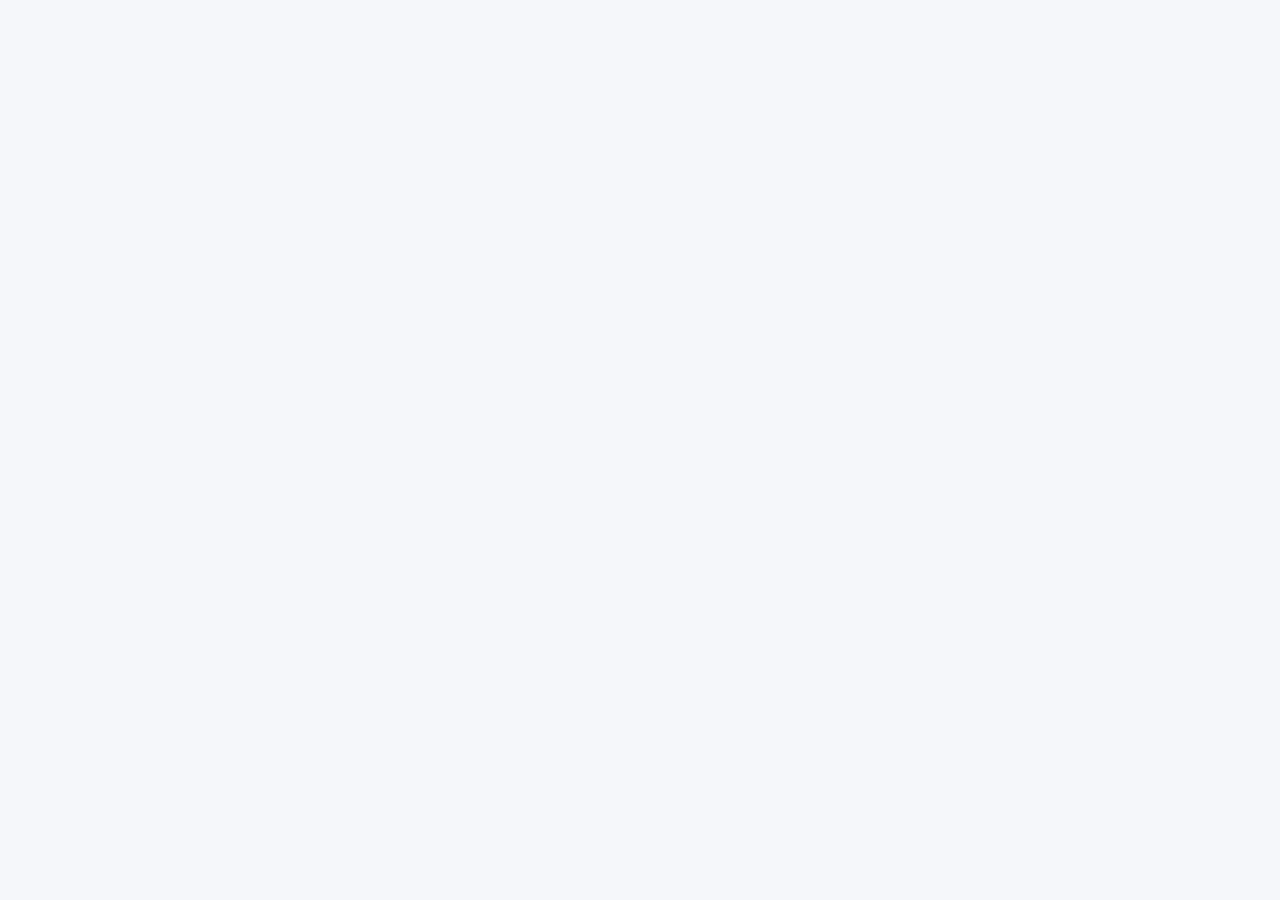
==== index.html @ 5e2fe126 "Update from https://github.com/rauluhl81/proj-rh/commit/5bfa079ebb29b21fd1e74c25d74c9fbd6f2e9422" ====
<!doctype html>
<html lang="en" data-beasties-container>
  <head>
    <meta charset="utf-8">
    <title>Fluxo de Talentos</title>
    <base href="/fluxo-talentos/">
    <meta name="viewport" content="width=device-width, initial-scale=1">
    <link rel="icon" type="image/svg+xml" href="/favicon.svg">
    <link rel="preconnect" href="https://fonts.googleapis.com">
    <link rel="preconnect" href="https://fonts.gstatic.com" crossorigin>
    <style>@font-face{font-family:'Roboto';font-style:normal;font-weight:300;font-stretch:100%;font-display:swap;src:url(https://fonts.gstatic.com/s/roboto/v51/KFO7CnqEu92Fr1ME7kSn66aGLdTylUAMa3GUBGEe.woff2) format('woff2');unicode-range:U+0460-052F, U+1C80-1C8A, U+20B4, U+2DE0-2DFF, U+A640-A69F, U+FE2E-FE2F;}@font-face{font-family:'Roboto';font-style:normal;font-weight:300;font-stretch:100%;font-display:swap;src:url(https://fonts.gstatic.com/s/roboto/v51/KFO7CnqEu92Fr1ME7kSn66aGLdTylUAMa3iUBGEe.woff2) format('woff2');unicode-range:U+0301, U+0400-045F, U+0490-0491, U+04B0-04B1, U+2116;}@font-face{font-family:'Roboto';font-style:normal;font-weight:300;font-stretch:100%;font-display:swap;src:url(https://fonts.gstatic.com/s/roboto/v51/KFO7CnqEu92Fr1ME7kSn66aGLdTylUAMa3CUBGEe.woff2) format('woff2');unicode-range:U+1F00-1FFF;}@font-face{font-family:'Roboto';font-style:normal;font-weight:300;font-stretch:100%;font-display:swap;src:url(https://fonts.gstatic.com/s/roboto/v51/KFO7CnqEu92Fr1ME7kSn66aGLdTylUAMa3-UBGEe.woff2) format('woff2');unicode-range:U+0370-0377, U+037A-037F, U+0384-038A, U+038C, U+038E-03A1, U+03A3-03FF;}@font-face{font-family:'Roboto';font-style:normal;font-weight:300;font-stretch:100%;font-display:swap;src:url(https://fonts.gstatic.com/s/roboto/v51/KFO7CnqEu92Fr1ME7kSn66aGLdTylUAMawCUBGEe.woff2) format('woff2');unicode-range:U+0302-0303, U+0305, U+0307-0308, U+0310, U+0312, U+0315, U+031A, U+0326-0327, U+032C, U+032F-0330, U+0332-0333, U+0338, U+033A, U+0346, U+034D, U+0391-03A1, U+03A3-03A9, U+03B1-03C9, U+03D1, U+03D5-03D6, U+03F0-03F1, U+03F4-03F5, U+2016-2017, U+2034-2038, U+203C, U+2040, U+2043, U+2047, U+2050, U+2057, U+205F, U+2070-2071, U+2074-208E, U+2090-209C, U+20D0-20DC, U+20E1, U+20E5-20EF, U+2100-2112, U+2114-2115, U+2117-2121, U+2123-214F, U+2190, U+2192, U+2194-21AE, U+21B0-21E5, U+21F1-21F2, U+21F4-2211, U+2213-2214, U+2216-22FF, U+2308-230B, U+2310, U+2319, U+231C-2321, U+2336-237A, U+237C, U+2395, U+239B-23B7, U+23D0, U+23DC-23E1, U+2474-2475, U+25AF, U+25B3, U+25B7, U+25BD, U+25C1, U+25CA, U+25CC, U+25FB, U+266D-266F, U+27C0-27FF, U+2900-2AFF, U+2B0E-2B11, U+2B30-2B4C, U+2BFE, U+3030, U+FF5B, U+FF5D, U+1D400-1D7FF, U+1EE00-1EEFF;}@font-face{font-family:'Roboto';font-style:normal;font-weight:300;font-stretch:100%;font-display:swap;src:url(https://fonts.gstatic.com/s/roboto/v51/KFO7CnqEu92Fr1ME7kSn66aGLdTylUAMaxKUBGEe.woff2) format('woff2');unicode-range:U+0001-000C, U+000E-001F, U+007F-009F, U+20DD-20E0, U+20E2-20E4, U+2150-218F, U+2190, U+2192, U+2194-2199, U+21AF, U+21E6-21F0, U+21F3, U+2218-2219, U+2299, U+22C4-22C6, U+2300-243F, U+2440-244A, U+2460-24FF, U+25A0-27BF, U+2800-28FF, U+2921-2922, U+2981, U+29BF, U+29EB, U+2B00-2BFF, U+4DC0-4DFF, U+FFF9-FFFB, U+10140-1018E, U+10190-1019C, U+101A0, U+101D0-101FD, U+102E0-102FB, U+10E60-10E7E, U+1D2C0-1D2D3, U+1D2E0-1D37F, U+1F000-1F0FF, U+1F100-1F1AD, U+1F1E6-1F1FF, U+1F30D-1F30F, U+1F315, U+1F31C, U+1F31E, U+1F320-1F32C, U+1F336, U+1F378, U+1F37D, U+1F382, U+1F393-1F39F, U+1F3A7-1F3A8, U+1F3AC-1F3AF, U+1F3C2, U+1F3C4-1F3C6, U+1F3CA-1F3CE, U+1F3D4-1F3E0, U+1F3ED, U+1F3F1-1F3F3, U+1F3F5-1F3F7, U+1F408, U+1F415, U+1F41F, U+1F426, U+1F43F, U+1F441-1F442, U+1F444, U+1F446-1F449, U+1F44C-1F44E, U+1F453, U+1F46A, U+1F47D, U+1F4A3, U+1F4B0, U+1F4B3, U+1F4B9, U+1F4BB, U+1F4BF, U+1F4C8-1F4CB, U+1F4D6, U+1F4DA, U+1F4DF, U+1F4E3-1F4E6, U+1F4EA-1F4ED, U+1F4F7, U+1F4F9-1F4FB, U+1F4FD-1F4FE, U+1F503, U+1F507-1F50B, U+1F50D, U+1F512-1F513, U+1F53E-1F54A, U+1F54F-1F5FA, U+1F610, U+1F650-1F67F, U+1F687, U+1F68D, U+1F691, U+1F694, U+1F698, U+1F6AD, U+1F6B2, U+1F6B9-1F6BA, U+1F6BC, U+1F6C6-1F6CF, U+1F6D3-1F6D7, U+1F6E0-1F6EA, U+1F6F0-1F6F3, U+1F6F7-1F6FC, U+1F700-1F7FF, U+1F800-1F80B, U+1F810-1F847, U+1F850-1F859, U+1F860-1F887, U+1F890-1F8AD, U+1F8B0-1F8BB, U+1F8C0-1F8C1, U+1F900-1F90B, U+1F93B, U+1F946, U+1F984, U+1F996, U+1F9E9, U+1FA00-1FA6F, U+1FA70-1FA7C, U+1FA80-1FA89, U+1FA8F-1FAC6, U+1FACE-1FADC, U+1FADF-1FAE9, U+1FAF0-1FAF8, U+1FB00-1FBFF;}@font-face{font-family:'Roboto';font-style:normal;font-weight:300;font-stretch:100%;font-display:swap;src:url(https://fonts.gstatic.com/s/roboto/v51/KFO7CnqEu92Fr1ME7kSn66aGLdTylUAMa3OUBGEe.woff2) format('woff2');unicode-range:U+0102-0103, U+0110-0111, U+0128-0129, U+0168-0169, U+01A0-01A1, U+01AF-01B0, U+0300-0301, U+0303-0304, U+0308-0309, U+0323, U+0329, U+1EA0-1EF9, U+20AB;}@font-face{font-family:'Roboto';font-style:normal;font-weight:300;font-stretch:100%;font-display:swap;src:url(https://fonts.gstatic.com/s/roboto/v51/KFO7CnqEu92Fr1ME7kSn66aGLdTylUAMa3KUBGEe.woff2) format('woff2');unicode-range:U+0100-02BA, U+02BD-02C5, U+02C7-02CC, U+02CE-02D7, U+02DD-02FF, U+0304, U+0308, U+0329, U+1D00-1DBF, U+1E00-1E9F, U+1EF2-1EFF, U+2020, U+20A0-20AB, U+20AD-20C0, U+2113, U+2C60-2C7F, U+A720-A7FF;}@font-face{font-family:'Roboto';font-style:normal;font-weight:300;font-stretch:100%;font-display:swap;src:url(https://fonts.gstatic.com/s/roboto/v51/KFO7CnqEu92Fr1ME7kSn66aGLdTylUAMa3yUBA.woff2) format('woff2');unicode-range:U+0000-00FF, U+0131, U+0152-0153, U+02BB-02BC, U+02C6, U+02DA, U+02DC, U+0304, U+0308, U+0329, U+2000-206F, U+20AC, U+2122, U+2191, U+2193, U+2212, U+2215, U+FEFF, U+FFFD;}@font-face{font-family:'Roboto';font-style:normal;font-weight:400;font-stretch:100%;font-display:swap;src:url(https://fonts.gstatic.com/s/roboto/v51/KFO7CnqEu92Fr1ME7kSn66aGLdTylUAMa3GUBGEe.woff2) format('woff2');unicode-range:U+0460-052F, U+1C80-1C8A, U+20B4, U+2DE0-2DFF, U+A640-A69F, U+FE2E-FE2F;}@font-face{font-family:'Roboto';font-style:normal;font-weight:400;font-stretch:100%;font-display:swap;src:url(https://fonts.gstatic.com/s/roboto/v51/KFO7CnqEu92Fr1ME7kSn66aGLdTylUAMa3iUBGEe.woff2) format('woff2');unicode-range:U+0301, U+0400-045F, U+0490-0491, U+04B0-04B1, U+2116;}@font-face{font-family:'Roboto';font-style:normal;font-weight:400;font-stretch:100%;font-display:swap;src:url(https://fonts.gstatic.com/s/roboto/v51/KFO7CnqEu92Fr1ME7kSn66aGLdTylUAMa3CUBGEe.woff2) format('woff2');unicode-range:U+1F00-1FFF;}@font-face{font-family:'Roboto';font-style:normal;font-weight:400;font-stretch:100%;font-display:swap;src:url(https://fonts.gstatic.com/s/roboto/v51/KFO7CnqEu92Fr1ME7kSn66aGLdTylUAMa3-UBGEe.woff2) format('woff2');unicode-range:U+0370-0377, U+037A-037F, U+0384-038A, U+038C, U+038E-03A1, U+03A3-03FF;}@font-face{font-family:'Roboto';font-style:normal;font-weight:400;font-stretch:100%;font-display:swap;src:url(https://fonts.gstatic.com/s/roboto/v51/KFO7CnqEu92Fr1ME7kSn66aGLdTylUAMawCUBGEe.woff2) format('woff2');unicode-range:U+0302-0303, U+0305, U+0307-0308, U+0310, U+0312, U+0315, U+031A, U+0326-0327, U+032C, U+032F-0330, U+0332-0333, U+0338, U+033A, U+0346, U+034D, U+0391-03A1, U+03A3-03A9, U+03B1-03C9, U+03D1, U+03D5-03D6, U+03F0-03F1, U+03F4-03F5, U+2016-2017, U+2034-2038, U+203C, U+2040, U+2043, U+2047, U+2050, U+2057, U+205F, U+2070-2071, U+2074-208E, U+2090-209C, U+20D0-20DC, U+20E1, U+20E5-20EF, U+2100-2112, U+2114-2115, U+2117-2121, U+2123-214F, U+2190, U+2192, U+2194-21AE, U+21B0-21E5, U+21F1-21F2, U+21F4-2211, U+2213-2214, U+2216-22FF, U+2308-230B, U+2310, U+2319, U+231C-2321, U+2336-237A, U+237C, U+2395, U+239B-23B7, U+23D0, U+23DC-23E1, U+2474-2475, U+25AF, U+25B3, U+25B7, U+25BD, U+25C1, U+25CA, U+25CC, U+25FB, U+266D-266F, U+27C0-27FF, U+2900-2AFF, U+2B0E-2B11, U+2B30-2B4C, U+2BFE, U+3030, U+FF5B, U+FF5D, U+1D400-1D7FF, U+1EE00-1EEFF;}@font-face{font-family:'Roboto';font-style:normal;font-weight:400;font-stretch:100%;font-display:swap;src:url(https://fonts.gstatic.com/s/roboto/v51/KFO7CnqEu92Fr1ME7kSn66aGLdTylUAMaxKUBGEe.woff2) format('woff2');unicode-range:U+0001-000C, U+000E-001F, U+007F-009F, U+20DD-20E0, U+20E2-20E4, U+2150-218F, U+2190, U+2192, U+2194-2199, U+21AF, U+21E6-21F0, U+21F3, U+2218-2219, U+2299, U+22C4-22C6, U+2300-243F, U+2440-244A, U+2460-24FF, U+25A0-27BF, U+2800-28FF, U+2921-2922, U+2981, U+29BF, U+29EB, U+2B00-2BFF, U+4DC0-4DFF, U+FFF9-FFFB, U+10140-1018E, U+10190-1019C, U+101A0, U+101D0-101FD, U+102E0-102FB, U+10E60-10E7E, U+1D2C0-1D2D3, U+1D2E0-1D37F, U+1F000-1F0FF, U+1F100-1F1AD, U+1F1E6-1F1FF, U+1F30D-1F30F, U+1F315, U+1F31C, U+1F31E, U+1F320-1F32C, U+1F336, U+1F378, U+1F37D, U+1F382, U+1F393-1F39F, U+1F3A7-1F3A8, U+1F3AC-1F3AF, U+1F3C2, U+1F3C4-1F3C6, U+1F3CA-1F3CE, U+1F3D4-1F3E0, U+1F3ED, U+1F3F1-1F3F3, U+1F3F5-1F3F7, U+1F408, U+1F415, U+1F41F, U+1F426, U+1F43F, U+1F441-1F442, U+1F444, U+1F446-1F449, U+1F44C-1F44E, U+1F453, U+1F46A, U+1F47D, U+1F4A3, U+1F4B0, U+1F4B3, U+1F4B9, U+1F4BB, U+1F4BF, U+1F4C8-1F4CB, U+1F4D6, U+1F4DA, U+1F4DF, U+1F4E3-1F4E6, U+1F4EA-1F4ED, U+1F4F7, U+1F4F9-1F4FB, U+1F4FD-1F4FE, U+1F503, U+1F507-1F50B, U+1F50D, U+1F512-1F513, U+1F53E-1F54A, U+1F54F-1F5FA, U+1F610, U+1F650-1F67F, U+1F687, U+1F68D, U+1F691, U+1F694, U+1F698, U+1F6AD, U+1F6B2, U+1F6B9-1F6BA, U+1F6BC, U+1F6C6-1F6CF, U+1F6D3-1F6D7, U+1F6E0-1F6EA, U+1F6F0-1F6F3, U+1F6F7-1F6FC, U+1F700-1F7FF, U+1F800-1F80B, U+1F810-1F847, U+1F850-1F859, U+1F860-1F887, U+1F890-1F8AD, U+1F8B0-1F8BB, U+1F8C0-1F8C1, U+1F900-1F90B, U+1F93B, U+1F946, U+1F984, U+1F996, U+1F9E9, U+1FA00-1FA6F, U+1FA70-1FA7C, U+1FA80-1FA89, U+1FA8F-1FAC6, U+1FACE-1FADC, U+1FADF-1FAE9, U+1FAF0-1FAF8, U+1FB00-1FBFF;}@font-face{font-family:'Roboto';font-style:normal;font-weight:400;font-stretch:100%;font-display:swap;src:url(https://fonts.gstatic.com/s/roboto/v51/KFO7CnqEu92Fr1ME7kSn66aGLdTylUAMa3OUBGEe.woff2) format('woff2');unicode-range:U+0102-0103, U+0110-0111, U+0128-0129, U+0168-0169, U+01A0-01A1, U+01AF-01B0, U+0300-0301, U+0303-0304, U+0308-0309, U+0323, U+0329, U+1EA0-1EF9, U+20AB;}@font-face{font-family:'Roboto';font-style:normal;font-weight:400;font-stretch:100%;font-display:swap;src:url(https://fonts.gstatic.com/s/roboto/v51/KFO7CnqEu92Fr1ME7kSn66aGLdTylUAMa3KUBGEe.woff2) format('woff2');unicode-range:U+0100-02BA, U+02BD-02C5, U+02C7-02CC, U+02CE-02D7, U+02DD-02FF, U+0304, U+0308, U+0329, U+1D00-1DBF, U+1E00-1E9F, U+1EF2-1EFF, U+2020, U+20A0-20AB, U+20AD-20C0, U+2113, U+2C60-2C7F, U+A720-A7FF;}@font-face{font-family:'Roboto';font-style:normal;font-weight:400;font-stretch:100%;font-display:swap;src:url(https://fonts.gstatic.com/s/roboto/v51/KFO7CnqEu92Fr1ME7kSn66aGLdTylUAMa3yUBA.woff2) format('woff2');unicode-range:U+0000-00FF, U+0131, U+0152-0153, U+02BB-02BC, U+02C6, U+02DA, U+02DC, U+0304, U+0308, U+0329, U+2000-206F, U+20AC, U+2122, U+2191, U+2193, U+2212, U+2215, U+FEFF, U+FFFD;}@font-face{font-family:'Roboto';font-style:normal;font-weight:500;font-stretch:100%;font-display:swap;src:url(https://fonts.gstatic.com/s/roboto/v51/KFO7CnqEu92Fr1ME7kSn66aGLdTylUAMa3GUBGEe.woff2) format('woff2');unicode-range:U+0460-052F, U+1C80-1C8A, U+20B4, U+2DE0-2DFF, U+A640-A69F, U+FE2E-FE2F;}@font-face{font-family:'Roboto';font-style:normal;font-weight:500;font-stretch:100%;font-display:swap;src:url(https://fonts.gstatic.com/s/roboto/v51/KFO7CnqEu92Fr1ME7kSn66aGLdTylUAMa3iUBGEe.woff2) format('woff2');unicode-range:U+0301, U+0400-045F, U+0490-0491, U+04B0-04B1, U+2116;}@font-face{font-family:'Roboto';font-style:normal;font-weight:500;font-stretch:100%;font-display:swap;src:url(https://fonts.gstatic.com/s/roboto/v51/KFO7CnqEu92Fr1ME7kSn66aGLdTylUAMa3CUBGEe.woff2) format('woff2');unicode-range:U+1F00-1FFF;}@font-face{font-family:'Roboto';font-style:normal;font-weight:500;font-stretch:100%;font-display:swap;src:url(https://fonts.gstatic.com/s/roboto/v51/KFO7CnqEu92Fr1ME7kSn66aGLdTylUAMa3-UBGEe.woff2) format('woff2');unicode-range:U+0370-0377, U+037A-037F, U+0384-038A, U+038C, U+038E-03A1, U+03A3-03FF;}@font-face{font-family:'Roboto';font-style:normal;font-weight:500;font-stretch:100%;font-display:swap;src:url(https://fonts.gstatic.com/s/roboto/v51/KFO7CnqEu92Fr1ME7kSn66aGLdTylUAMawCUBGEe.woff2) format('woff2');unicode-range:U+0302-0303, U+0305, U+0307-0308, U+0310, U+0312, U+0315, U+031A, U+0326-0327, U+032C, U+032F-0330, U+0332-0333, U+0338, U+033A, U+0346, U+034D, U+0391-03A1, U+03A3-03A9, U+03B1-03C9, U+03D1, U+03D5-03D6, U+03F0-03F1, U+03F4-03F5, U+2016-2017, U+2034-2038, U+203C, U+2040, U+2043, U+2047, U+2050, U+2057, U+205F, U+2070-2071, U+2074-208E, U+2090-209C, U+20D0-20DC, U+20E1, U+20E5-20EF, U+2100-2112, U+2114-2115, U+2117-2121, U+2123-214F, U+2190, U+2192, U+2194-21AE, U+21B0-21E5, U+21F1-21F2, U+21F4-2211, U+2213-2214, U+2216-22FF, U+2308-230B, U+2310, U+2319, U+231C-2321, U+2336-237A, U+237C, U+2395, U+239B-23B7, U+23D0, U+23DC-23E1, U+2474-2475, U+25AF, U+25B3, U+25B7, U+25BD, U+25C1, U+25CA, U+25CC, U+25FB, U+266D-266F, U+27C0-27FF, U+2900-2AFF, U+2B0E-2B11, U+2B30-2B4C, U+2BFE, U+3030, U+FF5B, U+FF5D, U+1D400-1D7FF, U+1EE00-1EEFF;}@font-face{font-family:'Roboto';font-style:normal;font-weight:500;font-stretch:100%;font-display:swap;src:url(https://fonts.gstatic.com/s/roboto/v51/KFO7CnqEu92Fr1ME7kSn66aGLdTylUAMaxKUBGEe.woff2) format('woff2');unicode-range:U+0001-000C, U+000E-001F, U+007F-009F, U+20DD-20E0, U+20E2-20E4, U+2150-218F, U+2190, U+2192, U+2194-2199, U+21AF, U+21E6-21F0, U+21F3, U+2218-2219, U+2299, U+22C4-22C6, U+2300-243F, U+2440-244A, U+2460-24FF, U+25A0-27BF, U+2800-28FF, U+2921-2922, U+2981, U+29BF, U+29EB, U+2B00-2BFF, U+4DC0-4DFF, U+FFF9-FFFB, U+10140-1018E, U+10190-1019C, U+101A0, U+101D0-101FD, U+102E0-102FB, U+10E60-10E7E, U+1D2C0-1D2D3, U+1D2E0-1D37F, U+1F000-1F0FF, U+1F100-1F1AD, U+1F1E6-1F1FF, U+1F30D-1F30F, U+1F315, U+1F31C, U+1F31E, U+1F320-1F32C, U+1F336, U+1F378, U+1F37D, U+1F382, U+1F393-1F39F, U+1F3A7-1F3A8, U+1F3AC-1F3AF, U+1F3C2, U+1F3C4-1F3C6, U+1F3CA-1F3CE, U+1F3D4-1F3E0, U+1F3ED, U+1F3F1-1F3F3, U+1F3F5-1F3F7, U+1F408, U+1F415, U+1F41F, U+1F426, U+1F43F, U+1F441-1F442, U+1F444, U+1F446-1F449, U+1F44C-1F44E, U+1F453, U+1F46A, U+1F47D, U+1F4A3, U+1F4B0, U+1F4B3, U+1F4B9, U+1F4BB, U+1F4BF, U+1F4C8-1F4CB, U+1F4D6, U+1F4DA, U+1F4DF, U+1F4E3-1F4E6, U+1F4EA-1F4ED, U+1F4F7, U+1F4F9-1F4FB, U+1F4FD-1F4FE, U+1F503, U+1F507-1F50B, U+1F50D, U+1F512-1F513, U+1F53E-1F54A, U+1F54F-1F5FA, U+1F610, U+1F650-1F67F, U+1F687, U+1F68D, U+1F691, U+1F694, U+1F698, U+1F6AD, U+1F6B2, U+1F6B9-1F6BA, U+1F6BC, U+1F6C6-1F6CF, U+1F6D3-1F6D7, U+1F6E0-1F6EA, U+1F6F0-1F6F3, U+1F6F7-1F6FC, U+1F700-1F7FF, U+1F800-1F80B, U+1F810-1F847, U+1F850-1F859, U+1F860-1F887, U+1F890-1F8AD, U+1F8B0-1F8BB, U+1F8C0-1F8C1, U+1F900-1F90B, U+1F93B, U+1F946, U+1F984, U+1F996, U+1F9E9, U+1FA00-1FA6F, U+1FA70-1FA7C, U+1FA80-1FA89, U+1FA8F-1FAC6, U+1FACE-1FADC, U+1FADF-1FAE9, U+1FAF0-1FAF8, U+1FB00-1FBFF;}@font-face{font-family:'Roboto';font-style:normal;font-weight:500;font-stretch:100%;font-display:swap;src:url(https://fonts.gstatic.com/s/roboto/v51/KFO7CnqEu92Fr1ME7kSn66aGLdTylUAMa3OUBGEe.woff2) format('woff2');unicode-range:U+0102-0103, U+0110-0111, U+0128-0129, U+0168-0169, U+01A0-01A1, U+01AF-01B0, U+0300-0301, U+0303-0304, U+0308-0309, U+0323, U+0329, U+1EA0-1EF9, U+20AB;}@font-face{font-family:'Roboto';font-style:normal;font-weight:500;font-stretch:100%;font-display:swap;src:url(https://fonts.gstatic.com/s/roboto/v51/KFO7CnqEu92Fr1ME7kSn66aGLdTylUAMa3KUBGEe.woff2) format('woff2');unicode-range:U+0100-02BA, U+02BD-02C5, U+02C7-02CC, U+02CE-02D7, U+02DD-02FF, U+0304, U+0308, U+0329, U+1D00-1DBF, U+1E00-1E9F, U+1EF2-1EFF, U+2020, U+20A0-20AB, U+20AD-20C0, U+2113, U+2C60-2C7F, U+A720-A7FF;}@font-face{font-family:'Roboto';font-style:normal;font-weight:500;font-stretch:100%;font-display:swap;src:url(https://fonts.gstatic.com/s/roboto/v51/KFO7CnqEu92Fr1ME7kSn66aGLdTylUAMa3yUBA.woff2) format('woff2');unicode-range:U+0000-00FF, U+0131, U+0152-0153, U+02BB-02BC, U+02C6, U+02DA, U+02DC, U+0304, U+0308, U+0329, U+2000-206F, U+20AC, U+2122, U+2191, U+2193, U+2212, U+2215, U+FEFF, U+FFFD;}</style>
    <style>@font-face{font-family:'Material Icons';font-style:normal;font-weight:400;src:url(https://fonts.gstatic.com/s/materialicons/v145/flUhRq6tzZclQEJ-Vdg-IuiaDsNc.woff2) format('woff2');}.material-icons{font-family:'Material Icons';font-weight:normal;font-style:normal;font-size:24px;line-height:1;letter-spacing:normal;text-transform:none;display:inline-block;white-space:nowrap;word-wrap:normal;direction:ltr;-webkit-font-feature-settings:'liga';-webkit-font-smoothing:antialiased;}</style>
  <style>:root{--mat-app-background-color:#fcf8fd;--mat-app-text-color:#1b1b1f;--mat-app-elevation-shadow-level-0:0px 0px 0px 0px rgba(0, 0, 0, .2), 0px 0px 0px 0px rgba(0, 0, 0, .14), 0px 0px 0px 0px rgba(0, 0, 0, .12);--mat-app-elevation-shadow-level-1:0px 2px 1px -1px rgba(0, 0, 0, .2), 0px 1px 1px 0px rgba(0, 0, 0, .14), 0px 1px 3px 0px rgba(0, 0, 0, .12);--mat-app-elevation-shadow-level-2:0px 3px 1px -2px rgba(0, 0, 0, .2), 0px 2px 2px 0px rgba(0, 0, 0, .14), 0px 1px 5px 0px rgba(0, 0, 0, .12);--mat-app-elevation-shadow-level-3:0px 3px 3px -2px rgba(0, 0, 0, .2), 0px 3px 4px 0px rgba(0, 0, 0, .14), 0px 1px 8px 0px rgba(0, 0, 0, .12);--mat-app-elevation-shadow-level-4:0px 2px 4px -1px rgba(0, 0, 0, .2), 0px 4px 5px 0px rgba(0, 0, 0, .14), 0px 1px 10px 0px rgba(0, 0, 0, .12);--mat-app-elevation-shadow-level-5:0px 3px 5px -1px rgba(0, 0, 0, .2), 0px 5px 8px 0px rgba(0, 0, 0, .14), 0px 1px 14px 0px rgba(0, 0, 0, .12);--mat-app-elevation-shadow-level-6:0px 3px 5px -1px rgba(0, 0, 0, .2), 0px 6px 10px 0px rgba(0, 0, 0, .14), 0px 1px 18px 0px rgba(0, 0, 0, .12);--mat-app-elevation-shadow-level-7:0px 4px 5px -2px rgba(0, 0, 0, .2), 0px 7px 10px 1px rgba(0, 0, 0, .14), 0px 2px 16px 1px rgba(0, 0, 0, .12);--mat-app-elevation-shadow-level-8:0px 5px 5px -3px rgba(0, 0, 0, .2), 0px 8px 10px 1px rgba(0, 0, 0, .14), 0px 3px 14px 2px rgba(0, 0, 0, .12);--mat-app-elevation-shadow-level-9:0px 5px 6px -3px rgba(0, 0, 0, .2), 0px 9px 12px 1px rgba(0, 0, 0, .14), 0px 3px 16px 2px rgba(0, 0, 0, .12);--mat-app-elevation-shadow-level-10:0px 6px 6px -3px rgba(0, 0, 0, .2), 0px 10px 14px 1px rgba(0, 0, 0, .14), 0px 4px 18px 3px rgba(0, 0, 0, .12);--mat-app-elevation-shadow-level-11:0px 6px 7px -4px rgba(0, 0, 0, .2), 0px 11px 15px 1px rgba(0, 0, 0, .14), 0px 4px 20px 3px rgba(0, 0, 0, .12);--mat-app-elevation-shadow-level-12:0px 7px 8px -4px rgba(0, 0, 0, .2), 0px 12px 17px 2px rgba(0, 0, 0, .14), 0px 5px 22px 4px rgba(0, 0, 0, .12);--mat-app-elevation-shadow-level-13:0px 7px 8px -4px rgba(0, 0, 0, .2), 0px 13px 19px 2px rgba(0, 0, 0, .14), 0px 5px 24px 4px rgba(0, 0, 0, .12);--mat-app-elevation-shadow-level-14:0px 7px 9px -4px rgba(0, 0, 0, .2), 0px 14px 21px 2px rgba(0, 0, 0, .14), 0px 5px 26px 4px rgba(0, 0, 0, .12);--mat-app-elevation-shadow-level-15:0px 8px 9px -5px rgba(0, 0, 0, .2), 0px 15px 22px 2px rgba(0, 0, 0, .14), 0px 6px 28px 5px rgba(0, 0, 0, .12);--mat-app-elevation-shadow-level-16:0px 8px 10px -5px rgba(0, 0, 0, .2), 0px 16px 24px 2px rgba(0, 0, 0, .14), 0px 6px 30px 5px rgba(0, 0, 0, .12);--mat-app-elevation-shadow-level-17:0px 8px 11px -5px rgba(0, 0, 0, .2), 0px 17px 26px 2px rgba(0, 0, 0, .14), 0px 6px 32px 5px rgba(0, 0, 0, .12);--mat-app-elevation-shadow-level-18:0px 9px 11px -5px rgba(0, 0, 0, .2), 0px 18px 28px 2px rgba(0, 0, 0, .14), 0px 7px 34px 6px rgba(0, 0, 0, .12);--mat-app-elevation-shadow-level-19:0px 9px 12px -6px rgba(0, 0, 0, .2), 0px 19px 29px 2px rgba(0, 0, 0, .14), 0px 7px 36px 6px rgba(0, 0, 0, .12);--mat-app-elevation-shadow-level-20:0px 10px 13px -6px rgba(0, 0, 0, .2), 0px 20px 31px 3px rgba(0, 0, 0, .14), 0px 8px 38px 7px rgba(0, 0, 0, .12);--mat-app-elevation-shadow-level-21:0px 10px 13px -6px rgba(0, 0, 0, .2), 0px 21px 33px 3px rgba(0, 0, 0, .14), 0px 8px 40px 7px rgba(0, 0, 0, .12);--mat-app-elevation-shadow-level-22:0px 10px 14px -6px rgba(0, 0, 0, .2), 0px 22px 35px 3px rgba(0, 0, 0, .14), 0px 8px 42px 7px rgba(0, 0, 0, .12);--mat-app-elevation-shadow-level-23:0px 11px 14px -7px rgba(0, 0, 0, .2), 0px 23px 36px 3px rgba(0, 0, 0, .14), 0px 9px 44px 8px rgba(0, 0, 0, .12);--mat-app-elevation-shadow-level-24:0px 11px 15px -7px rgba(0, 0, 0, .2), 0px 24px 38px 3px rgba(0, 0, 0, .14), 0px 9px 46px 8px rgba(0, 0, 0, .12);--mat-ripple-color:color-mix(in srgb, #1b1b1f 10%, transparent);--mat-option-focus-state-layer-color:color-mix(in srgb, #1b1b1f 12%, transparent);--mat-option-hover-state-layer-color:color-mix(in srgb, #1b1b1f 8%, transparent);--mat-option-label-text-color:#1b1b1f;--mat-option-selected-state-label-text-color:#444559;--mat-option-selected-state-layer-color:#e1e0f9;--mat-optgroup-label-text-color:#46464f;--mat-pseudo-checkbox-full-disabled-selected-checkmark-color:#fcf8fd;--mat-pseudo-checkbox-full-disabled-selected-icon-color:color-mix(in srgb, #1b1b1f 38%, transparent);--mat-pseudo-checkbox-full-disabled-unselected-icon-color:color-mix(in srgb, #1b1b1f 38%, transparent);--mat-pseudo-checkbox-full-selected-checkmark-color:#ffffff;--mat-pseudo-checkbox-full-selected-icon-color:#343dff;--mat-pseudo-checkbox-full-unselected-icon-color:#46464f;--mat-pseudo-checkbox-minimal-disabled-selected-checkmark-color:color-mix(in srgb, #1b1b1f 38%, transparent);--mat-pseudo-checkbox-minimal-selected-checkmark-color:#343dff;--mat-option-label-text-size:1rem;--mat-option-label-text-weight:400;--mat-option-label-text-font:Roboto, sans-serif;--mat-option-label-text-line-height:1.25rem;--mat-option-label-text-tracking:.006rem;--mat-optgroup-label-text-font:Roboto, sans-serif;--mat-optgroup-label-text-line-height:1.25rem;--mat-optgroup-label-text-size:.875rem;--mat-optgroup-label-text-tracking:.006rem;--mat-optgroup-label-text-weight:500;--mat-card-elevated-container-shape:12px;--mat-card-filled-container-shape:12px;--mat-card-outlined-container-shape:12px;--mat-card-outlined-outline-width:1px;--mat-card-elevated-container-color:#f6f2f7;--mat-card-elevated-container-elevation:0px 2px 1px -1px rgba(0, 0, 0, .2), 0px 1px 1px 0px rgba(0, 0, 0, .14), 0px 1px 3px 0px rgba(0, 0, 0, .12);--mat-card-filled-container-color:#e5e1e6;--mat-card-filled-container-elevation:0px 0px 0px 0px rgba(0, 0, 0, .2), 0px 0px 0px 0px rgba(0, 0, 0, .14), 0px 0px 0px 0px rgba(0, 0, 0, .12);--mat-card-outlined-container-color:#fcf8fd;--mat-card-outlined-container-elevation:0px 0px 0px 0px rgba(0, 0, 0, .2), 0px 0px 0px 0px rgba(0, 0, 0, .14), 0px 0px 0px 0px rgba(0, 0, 0, .12);--mat-card-outlined-outline-color:#c7c5d0;--mat-card-subtitle-text-color:#1b1b1f;--mat-card-subtitle-text-font:Roboto, sans-serif;--mat-card-subtitle-text-line-height:1.5rem;--mat-card-subtitle-text-size:1rem;--mat-card-subtitle-text-tracking:.009rem;--mat-card-subtitle-text-weight:500;--mat-card-title-text-font:Roboto, sans-serif;--mat-card-title-text-line-height:1.75rem;--mat-card-title-text-size:1.375rem;--mat-card-title-text-tracking:0;--mat-card-title-text-weight:400;--mat-progress-bar-active-indicator-height:4px;--mat-progress-bar-track-height:4px;--mat-progress-bar-track-shape:0;--mat-progress-bar-active-indicator-color:#343dff;--mat-progress-bar-track-color:#e4e1ec;--mat-tooltip-container-shape:4px;--mat-tooltip-container-color:#303034;--mat-tooltip-supporting-text-color:#f3eff4;--mat-tooltip-supporting-text-font:Roboto, sans-serif;--mat-tooltip-supporting-text-line-height:1rem;--mat-tooltip-supporting-text-size:.75rem;--mat-tooltip-supporting-text-tracking:.025rem;--mat-tooltip-supporting-text-weight:400;--mat-form-field-filled-active-indicator-height:1px;--mat-form-field-filled-focus-active-indicator-height:2px;--mat-form-field-filled-container-shape:4px;--mat-form-field-outlined-outline-width:1px;--mat-form-field-outlined-focus-outline-width:2px;--mat-form-field-outlined-container-shape:4px;--mat-form-field-disabled-input-text-placeholder-color:color-mix(in srgb, #1b1b1f 38%, transparent);--mat-form-field-disabled-leading-icon-color:color-mix(in srgb, #1b1b1f 38%, transparent);--mat-form-field-disabled-select-arrow-color:color-mix(in srgb, #1b1b1f 38%, transparent);--mat-form-field-disabled-trailing-icon-color:color-mix(in srgb, #1b1b1f 38%, transparent);--mat-form-field-enabled-select-arrow-color:#46464f;--mat-form-field-error-focus-trailing-icon-color:#ba1a1a;--mat-form-field-error-hover-trailing-icon-color:#93000a;--mat-form-field-error-text-color:#ba1a1a;--mat-form-field-error-trailing-icon-color:#ba1a1a;--mat-form-field-filled-active-indicator-color:#46464f;--mat-form-field-filled-caret-color:#343dff;--mat-form-field-filled-container-color:#e4e1ec;--mat-form-field-filled-disabled-active-indicator-color:color-mix(in srgb, #1b1b1f 38%, transparent);--mat-form-field-filled-disabled-container-color:color-mix(in srgb, #1b1b1f 4%, transparent);--mat-form-field-filled-disabled-input-text-color:color-mix(in srgb, #1b1b1f 38%, transparent);--mat-form-field-filled-disabled-label-text-color:color-mix(in srgb, #1b1b1f 38%, transparent);--mat-form-field-filled-error-active-indicator-color:#ba1a1a;--mat-form-field-filled-error-caret-color:#ba1a1a;--mat-form-field-filled-error-focus-active-indicator-color:#ba1a1a;--mat-form-field-filled-error-focus-label-text-color:#ba1a1a;--mat-form-field-filled-error-hover-active-indicator-color:#93000a;--mat-form-field-filled-error-hover-label-text-color:#93000a;--mat-form-field-filled-error-label-text-color:#ba1a1a;--mat-form-field-filled-focus-active-indicator-color:#343dff;--mat-form-field-filled-focus-label-text-color:#343dff;--mat-form-field-filled-hover-active-indicator-color:#1b1b1f;--mat-form-field-filled-hover-label-text-color:#46464f;--mat-form-field-filled-input-text-color:#1b1b1f;--mat-form-field-filled-input-text-placeholder-color:#46464f;--mat-form-field-filled-label-text-color:#46464f;--mat-form-field-focus-select-arrow-color:#343dff;--mat-form-field-focus-state-layer-opacity:0;--mat-form-field-hover-state-layer-opacity:.08;--mat-form-field-leading-icon-color:#46464f;--mat-form-field-outlined-caret-color:#343dff;--mat-form-field-outlined-disabled-input-text-color:color-mix(in srgb, #1b1b1f 38%, transparent);--mat-form-field-outlined-disabled-label-text-color:color-mix(in srgb, #1b1b1f 38%, transparent);--mat-form-field-outlined-disabled-outline-color:color-mix(in srgb, #1b1b1f 12%, transparent);--mat-form-field-outlined-error-caret-color:#ba1a1a;--mat-form-field-outlined-error-focus-label-text-color:#ba1a1a;--mat-form-field-outlined-error-focus-outline-color:#ba1a1a;--mat-form-field-outlined-error-hover-label-text-color:#93000a;--mat-form-field-outlined-error-hover-outline-color:#93000a;--mat-form-field-outlined-error-label-text-color:#ba1a1a;--mat-form-field-outlined-error-outline-color:#ba1a1a;--mat-form-field-outlined-focus-label-text-color:#343dff;--mat-form-field-outlined-focus-outline-color:#343dff;--mat-form-field-outlined-hover-label-text-color:#1b1b1f;--mat-form-field-outlined-hover-outline-color:#1b1b1f;--mat-form-field-outlined-input-text-color:#1b1b1f;--mat-form-field-outlined-input-text-placeholder-color:#46464f;--mat-form-field-outlined-label-text-color:#46464f;--mat-form-field-outlined-outline-color:#777680;--mat-form-field-select-disabled-option-text-color:color-mix(in srgb, #1b1b1f 38%, transparent);--mat-form-field-select-option-text-color:#1b1b1f;--mat-form-field-state-layer-color:#1b1b1f;--mat-form-field-trailing-icon-color:#46464f;--mat-form-field-container-height:56px;--mat-form-field-filled-label-display:block;--mat-form-field-container-vertical-padding:16px;--mat-form-field-filled-with-label-container-padding-top:24px;--mat-form-field-filled-with-label-container-padding-bottom:8px;--mat-form-field-container-text-font:Roboto, sans-serif;--mat-form-field-container-text-line-height:1.5rem;--mat-form-field-container-text-size:1rem;--mat-form-field-container-text-tracking:.031rem;--mat-form-field-container-text-weight:400;--mat-form-field-subscript-text-font:Roboto, sans-serif;--mat-form-field-subscript-text-line-height:1rem;--mat-form-field-subscript-text-size:.75rem;--mat-form-field-subscript-text-tracking:.025rem;--mat-form-field-subscript-text-weight:400;--mat-form-field-outlined-label-text-font:Roboto, sans-serif;--mat-form-field-outlined-label-text-size:1rem;--mat-form-field-outlined-label-text-tracking:.031rem;--mat-form-field-outlined-label-text-weight:400;--mat-form-field-filled-label-text-font:Roboto, sans-serif;--mat-form-field-filled-label-text-size:1rem;--mat-form-field-filled-label-text-tracking:.031rem;--mat-form-field-filled-label-text-weight:400;--mat-select-container-elevation-shadow:0px 3px 1px -2px rgba(0, 0, 0, .2), 0px 2px 2px 0px rgba(0, 0, 0, .14), 0px 1px 5px 0px rgba(0, 0, 0, .12);--mat-select-panel-background-color:#f0edf1;--mat-select-enabled-trigger-text-color:#1b1b1f;--mat-select-disabled-trigger-text-color:color-mix(in srgb, #1b1b1f 38%, transparent);--mat-select-placeholder-text-color:#46464f;--mat-select-enabled-arrow-color:#46464f;--mat-select-disabled-arrow-color:color-mix(in srgb, #1b1b1f 38%, transparent);--mat-select-focused-arrow-color:#343dff;--mat-select-invalid-arrow-color:#ba1a1a;--mat-select-arrow-transform:translateY(-8px);--mat-select-trigger-text-font:Roboto, sans-serif;--mat-select-trigger-text-line-height:1.5rem;--mat-select-trigger-text-size:1rem;--mat-select-trigger-text-tracking:.031rem;--mat-select-trigger-text-weight:400;--mat-autocomplete-container-shape:4px;--mat-autocomplete-container-elevation-shadow:0px 3px 1px -2px rgba(0, 0, 0, .2), 0px 2px 2px 0px rgba(0, 0, 0, .14), 0px 1px 5px 0px rgba(0, 0, 0, .12);--mat-autocomplete-background-color:#f0edf1;--mat-dialog-actions-alignment:flex-end;--mat-dialog-actions-padding:16px 24px;--mat-dialog-container-elevation-shadow:none;--mat-dialog-container-max-width:560px;--mat-dialog-container-min-width:280px;--mat-dialog-container-shape:28px;--mat-dialog-container-small-max-width:calc(100vw - 32px) ;--mat-dialog-content-padding:20px 24px;--mat-dialog-headline-padding:6px 24px 13px;--mat-dialog-with-actions-content-padding:20px 24px 0;--mat-dialog-container-color:#fcf8fd;--mat-dialog-subhead-color:#1b1b1f;--mat-dialog-supporting-text-color:#46464f;--mat-dialog-subhead-font:Roboto, sans-serif;--mat-dialog-subhead-line-height:2rem;--mat-dialog-subhead-size:1.5rem;--mat-dialog-subhead-tracking:0;--mat-dialog-subhead-weight:400;--mat-dialog-supporting-text-font:Roboto, sans-serif;--mat-dialog-supporting-text-line-height:1.25rem;--mat-dialog-supporting-text-size:.875rem;--mat-dialog-supporting-text-tracking:.016rem;--mat-dialog-supporting-text-weight:400;--mat-chip-container-shape-radius:8px;--mat-chip-disabled-container-opacity:1;--mat-chip-elevated-container-color:transparent;--mat-chip-flat-selected-outline-width:0;--mat-chip-outline-width:1px;--mat-chip-trailing-action-focus-opacity:1;--mat-chip-trailing-action-opacity:1;--mat-chip-with-avatar-avatar-shape-radius:24px;--mat-chip-with-avatar-avatar-size:24px;--mat-chip-with-avatar-disabled-avatar-opacity:.38;--mat-chip-with-icon-disabled-icon-opacity:.38;--mat-chip-with-icon-icon-size:18px;--mat-chip-with-trailing-icon-disabled-trailing-icon-opacity:.38;--mat-chip-disabled-label-text-color:color-mix(in srgb, #1b1b1f 38%, transparent);--mat-chip-disabled-outline-color:color-mix(in srgb, #1b1b1f 12%, transparent);--mat-chip-elevated-selected-container-color:#e1e0f9;--mat-chip-flat-disabled-selected-container-color:color-mix(in srgb, #1b1b1f 12%, transparent);--mat-chip-focus-outline-color:#46464f;--mat-chip-focus-state-layer-color:#46464f;--mat-chip-focus-state-layer-opacity:.12;--mat-chip-hover-state-layer-color:#46464f;--mat-chip-hover-state-layer-opacity:.08;--mat-chip-label-text-color:#46464f;--mat-chip-outline-color:#777680;--mat-chip-selected-disabled-trailing-icon-color:#1b1b1f;--mat-chip-selected-focus-state-layer-color:#444559;--mat-chip-selected-focus-state-layer-opacity:.12;--mat-chip-selected-hover-state-layer-color:#444559;--mat-chip-selected-hover-state-layer-opacity:.08;--mat-chip-selected-label-text-color:#444559;--mat-chip-selected-trailing-action-state-layer-color:#444559;--mat-chip-selected-trailing-icon-color:#444559;--mat-chip-trailing-action-focus-state-layer-opacity:.12;--mat-chip-trailing-action-hover-state-layer-opacity:.08;--mat-chip-trailing-action-state-layer-color:#46464f;--mat-chip-with-icon-disabled-icon-color:#1b1b1f;--mat-chip-with-icon-icon-color:#46464f;--mat-chip-with-icon-selected-icon-color:#444559;--mat-chip-with-trailing-icon-disabled-trailing-icon-color:#1b1b1f;--mat-chip-with-trailing-icon-trailing-icon-color:#46464f;--mat-chip-container-height:32px;--mat-chip-label-text-font:Roboto, sans-serif;--mat-chip-label-text-line-height:1.25rem;--mat-chip-label-text-size:.875rem;--mat-chip-label-text-tracking:.006rem;--mat-chip-label-text-weight:500;--mat-slide-toggle-disabled-selected-handle-opacity:1;--mat-slide-toggle-disabled-selected-icon-opacity:.38;--mat-slide-toggle-disabled-track-opacity:.12;--mat-slide-toggle-disabled-unselected-handle-opacity:.38;--mat-slide-toggle-disabled-unselected-icon-opacity:.38;--mat-slide-toggle-disabled-unselected-track-outline-width:2px;--mat-slide-toggle-handle-shape:9999px;--mat-slide-toggle-hidden-track-opacity:0;--mat-slide-toggle-hidden-track-transition:opacity 75ms;--mat-slide-toggle-pressed-handle-size:28px;--mat-slide-toggle-selected-handle-horizontal-margin:0 24px;--mat-slide-toggle-selected-handle-size:24px;--mat-slide-toggle-selected-icon-size:16px;--mat-slide-toggle-selected-pressed-handle-horizontal-margin:0 22px;--mat-slide-toggle-selected-track-outline-width:2px;--mat-slide-toggle-selected-with-icon-handle-horizontal-margin:0 24px;--mat-slide-toggle-state-layer-size:40px;--mat-slide-toggle-track-height:32px;--mat-slide-toggle-track-outline-width:2px;--mat-slide-toggle-track-shape:9999px;--mat-slide-toggle-track-width:52px;--mat-slide-toggle-unselected-handle-horizontal-margin:0 8px;--mat-slide-toggle-unselected-handle-size:16px;--mat-slide-toggle-unselected-icon-size:16px;--mat-slide-toggle-unselected-pressed-handle-horizontal-margin:0 2px;--mat-slide-toggle-unselected-with-icon-handle-horizontal-margin:0 4px;--mat-slide-toggle-visible-track-opacity:1;--mat-slide-toggle-visible-track-transition:opacity 75ms;--mat-slide-toggle-with-icon-handle-size:24px;--mat-slide-toggle-touch-target-size:48px;--mat-slide-toggle-selected-track-outline-color:transparent;--mat-slide-toggle-disabled-label-text-color:#1b1b1f;--mat-slide-toggle-disabled-selected-handle-color:#fcf8fd;--mat-slide-toggle-disabled-selected-icon-color:#1b1b1f;--mat-slide-toggle-disabled-selected-track-color:#1b1b1f;--mat-slide-toggle-disabled-unselected-handle-color:#1b1b1f;--mat-slide-toggle-disabled-unselected-icon-color:#e4e1ec;--mat-slide-toggle-disabled-unselected-track-color:#e4e1ec;--mat-slide-toggle-disabled-unselected-track-outline-color:#1b1b1f;--mat-slide-toggle-label-text-color:#1b1b1f;--mat-slide-toggle-selected-focus-handle-color:#e0e0ff;--mat-slide-toggle-selected-focus-state-layer-color:#343dff;--mat-slide-toggle-selected-focus-state-layer-opacity:.12;--mat-slide-toggle-selected-focus-track-color:#343dff;--mat-slide-toggle-selected-handle-color:#ffffff;--mat-slide-toggle-selected-hover-handle-color:#e0e0ff;--mat-slide-toggle-selected-hover-state-layer-color:#343dff;--mat-slide-toggle-selected-hover-state-layer-opacity:.08;--mat-slide-toggle-selected-hover-track-color:#343dff;--mat-slide-toggle-selected-icon-color:#0000ef;--mat-slide-toggle-selected-pressed-handle-color:#e0e0ff;--mat-slide-toggle-selected-pressed-state-layer-color:#343dff;--mat-slide-toggle-selected-pressed-state-layer-opacity:.12;--mat-slide-toggle-selected-pressed-track-color:#343dff;--mat-slide-toggle-selected-track-color:#343dff;--mat-slide-toggle-track-outline-color:#777680;--mat-slide-toggle-unselected-focus-handle-color:#46464f;--mat-slide-toggle-unselected-focus-state-layer-color:#1b1b1f;--mat-slide-toggle-unselected-focus-state-layer-opacity:.12;--mat-slide-toggle-unselected-focus-track-color:#e4e1ec;--mat-slide-toggle-unselected-handle-color:#777680;--mat-slide-toggle-unselected-hover-handle-color:#46464f;--mat-slide-toggle-unselected-hover-state-layer-color:#1b1b1f;--mat-slide-toggle-unselected-hover-state-layer-opacity:.08;--mat-slide-toggle-unselected-hover-track-color:#e4e1ec;--mat-slide-toggle-unselected-icon-color:#e4e1ec;--mat-slide-toggle-unselected-pressed-handle-color:#46464f;--mat-slide-toggle-unselected-pressed-state-layer-color:#1b1b1f;--mat-slide-toggle-unselected-pressed-state-layer-opacity:.12;--mat-slide-toggle-unselected-pressed-track-color:#e4e1ec;--mat-slide-toggle-unselected-track-color:#e4e1ec;--mat-slide-toggle-touch-target-display:block;--mat-slide-toggle-label-text-font:Roboto, sans-serif;--mat-slide-toggle-label-text-line-height:1.25rem;--mat-slide-toggle-label-text-size:.875rem;--mat-slide-toggle-label-text-tracking:.016rem;--mat-slide-toggle-label-text-weight:400;--mat-radio-disabled-unselected-icon-opacity:.38;--mat-radio-disabled-selected-icon-opacity:.38;--mat-radio-touch-target-size:48px;--mat-radio-checked-ripple-color:#343dff;--mat-radio-disabled-label-color:color-mix(in srgb, #1b1b1f 38%, transparent);--mat-radio-disabled-selected-icon-color:#1b1b1f;--mat-radio-disabled-unselected-icon-color:#1b1b1f;--mat-radio-label-text-color:#1b1b1f;--mat-radio-ripple-color:#1b1b1f;--mat-radio-selected-focus-icon-color:#343dff;--mat-radio-selected-hover-icon-color:#343dff;--mat-radio-selected-icon-color:#343dff;--mat-radio-selected-pressed-icon-color:#343dff;--mat-radio-unselected-focus-icon-color:#1b1b1f;--mat-radio-unselected-hover-icon-color:#1b1b1f;--mat-radio-unselected-icon-color:#46464f;--mat-radio-unselected-pressed-icon-color:#1b1b1f;--mat-radio-touch-target-display:block;--mat-radio-state-layer-size:40px;--mat-radio-label-text-font:Roboto, sans-serif;--mat-radio-label-text-line-height:1.25rem;--mat-radio-label-text-size:.875rem;--mat-radio-label-text-tracking:.016rem;--mat-radio-label-text-weight:400;--mat-slider-active-track-shape:9999px;--mat-slider-handle-shape:9999px;--mat-slider-inactive-track-shape:9999px;--mat-slider-with-tick-marks-container-shape:9999px;--mat-slider-value-indicator-opacity:1;--mat-slider-value-indicator-padding:0;--mat-slider-value-indicator-width:28px;--mat-slider-value-indicator-height:28px;--mat-slider-value-indicator-caret-display:none;--mat-slider-value-indicator-border-radius:50% 50% 50% 0;--mat-slider-value-indicator-text-transform:rotate(45deg);--mat-slider-value-indicator-container-transform:translateX(-50%) rotate(-45deg);--mat-slider-active-track-height:4px;--mat-slider-handle-height:20px;--mat-slider-handle-width:20px;--mat-slider-inactive-track-height:4px;--mat-slider-with-overlap-handle-outline-width:1px;--mat-slider-with-tick-marks-active-container-opacity:.38;--mat-slider-with-tick-marks-container-size:2px;--mat-slider-with-tick-marks-inactive-container-opacity:.38;--mat-slider-value-indicator-transform-origin:0 28px;--mat-slider-active-track-color:#343dff;--mat-slider-disabled-active-track-color:#1b1b1f;--mat-slider-disabled-handle-color:#1b1b1f;--mat-slider-disabled-inactive-track-color:#1b1b1f;--mat-slider-focus-handle-color:#343dff;--mat-slider-focus-state-layer-color:color-mix(in srgb, #343dff 20%, transparent);--mat-slider-handle-color:#343dff;--mat-slider-handle-elevation:0px 2px 1px -1px rgba(0, 0, 0, .2), 0px 1px 1px 0px rgba(0, 0, 0, .14), 0px 1px 3px 0px rgba(0, 0, 0, .12);--mat-slider-hover-handle-color:#343dff;--mat-slider-hover-state-layer-color:color-mix(in srgb, #343dff 5%, transparent);--mat-slider-inactive-track-color:#e4e1ec;--mat-slider-label-container-color:#343dff;--mat-slider-label-label-text-color:#ffffff;--mat-slider-ripple-color:#343dff;--mat-slider-with-overlap-handle-outline-color:#ffffff;--mat-slider-with-tick-marks-active-container-color:#ffffff;--mat-slider-with-tick-marks-disabled-container-color:#1b1b1f;--mat-slider-with-tick-marks-inactive-container-color:#46464f;--mat-slider-label-label-text-font:Roboto, sans-serif;--mat-slider-label-label-text-line-height:1rem;--mat-slider-label-label-text-size:.75rem;--mat-slider-label-label-text-tracking:.031rem;--mat-slider-label-label-text-weight:500;--mat-menu-divider-bottom-spacing:8px;--mat-menu-divider-top-spacing:8px;--mat-menu-item-icon-size:24px;--mat-menu-item-spacing:12px;--mat-menu-item-leading-spacing:12px;--mat-menu-item-trailing-spacing:12px;--mat-menu-item-with-icon-leading-spacing:12px;--mat-menu-item-with-icon-trailing-spacing:12px;--mat-menu-container-shape:4px;--mat-menu-divider-color:#e4e1ec;--mat-menu-item-label-text-color:#1b1b1f;--mat-menu-item-icon-color:#46464f;--mat-menu-item-hover-state-layer-color:color-mix(in srgb, #1b1b1f 8%, transparent);--mat-menu-item-focus-state-layer-color:color-mix(in srgb, #1b1b1f 12%, transparent);--mat-menu-container-color:#f0edf1;--mat-menu-container-elevation-shadow:0px 3px 1px -2px rgba(0, 0, 0, .2), 0px 2px 2px 0px rgba(0, 0, 0, .14), 0px 1px 5px 0px rgba(0, 0, 0, .12);--mat-menu-item-label-text-font:Roboto, sans-serif;--mat-menu-item-label-text-line-height:1.25rem;--mat-menu-item-label-text-size:.875rem;--mat-menu-item-label-text-tracking:.006rem;--mat-menu-item-label-text-weight:500;--mat-list-active-indicator-shape:9999px;--mat-list-list-item-container-shape:0;--mat-list-list-item-leading-avatar-shape:9999px;--mat-list-list-item-leading-avatar-size:40px;--mat-list-list-item-leading-icon-size:24px;--mat-list-list-item-trailing-icon-size:24px;--mat-list-active-indicator-color:#e1e0f9;--mat-list-list-item-container-color:transparent;--mat-list-list-item-disabled-label-text-color:#1b1b1f;--mat-list-list-item-disabled-label-text-opacity:.3;--mat-list-list-item-disabled-leading-icon-color:#1b1b1f;--mat-list-list-item-disabled-leading-icon-opacity:.38;--mat-list-list-item-disabled-state-layer-color:#1b1b1f;--mat-list-list-item-disabled-state-layer-opacity:.12;--mat-list-list-item-disabled-trailing-icon-color:#1b1b1f;--mat-list-list-item-disabled-trailing-icon-opacity:.38;--mat-list-list-item-focus-label-text-color:#1b1b1f;--mat-list-list-item-focus-state-layer-color:#1b1b1f;--mat-list-list-item-focus-state-layer-opacity:.12;--mat-list-list-item-hover-label-text-color:#1b1b1f;--mat-list-list-item-hover-state-layer-color:#1b1b1f;--mat-list-list-item-hover-state-layer-opacity:.08;--mat-list-list-item-label-text-color:#1b1b1f;--mat-list-list-item-leading-avatar-color:#e0e0ff;--mat-list-list-item-leading-icon-color:#46464f;--mat-list-list-item-selected-trailing-icon-color:#343dff;--mat-list-list-item-supporting-text-color:#46464f;--mat-list-list-item-trailing-icon-color:#46464f;--mat-list-list-item-trailing-supporting-text-color:#46464f;--mat-list-list-item-leading-icon-start-space:16px;--mat-list-list-item-leading-icon-end-space:16px;--mat-list-list-item-one-line-container-height:48px;--mat-list-list-item-two-line-container-height:64px;--mat-list-list-item-three-line-container-height:88px;--mat-list-list-item-label-text-font:Roboto, sans-serif;--mat-list-list-item-label-text-line-height:1.5rem;--mat-list-list-item-label-text-size:1rem;--mat-list-list-item-label-text-tracking:.031rem;--mat-list-list-item-label-text-weight:400;--mat-list-list-item-supporting-text-font:Roboto, sans-serif;--mat-list-list-item-supporting-text-line-height:1.25rem;--mat-list-list-item-supporting-text-size:.875rem;--mat-list-list-item-supporting-text-tracking:.016rem;--mat-list-list-item-supporting-text-weight:400;--mat-list-list-item-trailing-supporting-text-font:Roboto, sans-serif;--mat-list-list-item-trailing-supporting-text-line-height:1rem;--mat-list-list-item-trailing-supporting-text-size:.688rem;--mat-list-list-item-trailing-supporting-text-tracking:.031rem;--mat-list-list-item-trailing-supporting-text-weight:500;--mat-paginator-page-size-select-width:84px;--mat-paginator-page-size-select-touch-target-height:48px;--mat-paginator-container-text-color:#1b1b1f;--mat-paginator-container-background-color:#fcf8fd;--mat-paginator-disabled-icon-color:color-mix(in srgb, #1b1b1f 38%, transparent);--mat-paginator-enabled-icon-color:#46464f;--mat-paginator-container-size:56px;--mat-paginator-form-field-container-height:40px;--mat-paginator-form-field-container-vertical-padding:8px;--mat-paginator-touch-target-display:block;--mat-paginator-container-text-font:Roboto, sans-serif;--mat-paginator-container-text-line-height:1rem;--mat-paginator-container-text-size:.75rem;--mat-paginator-container-text-tracking:.025rem;--mat-paginator-container-text-weight:400;--mat-paginator-select-trigger-text-size:.75rem;--mat-tab-active-indicator-height:2px;--mat-tab-active-indicator-shape:0;--mat-tab-divider-height:1px;--mat-tab-active-focus-indicator-color:#343dff;--mat-tab-active-focus-label-text-color:#1b1b1f;--mat-tab-active-hover-indicator-color:#343dff;--mat-tab-active-hover-label-text-color:#1b1b1f;--mat-tab-active-indicator-color:#343dff;--mat-tab-active-label-text-color:#1b1b1f;--mat-tab-active-ripple-color:#1b1b1f;--mat-tab-divider-color:#e4e1ec;--mat-tab-inactive-focus-label-text-color:#1b1b1f;--mat-tab-inactive-hover-label-text-color:#1b1b1f;--mat-tab-inactive-label-text-color:#1b1b1f;--mat-tab-inactive-ripple-color:#1b1b1f;--mat-tab-pagination-icon-color:#1b1b1f;--mat-tab-disabled-ripple-color:#46464f;--mat-tab-container-height:48px;--mat-tab-label-text-font:Roboto, sans-serif;--mat-tab-label-text-line-height:1.25rem;--mat-tab-label-text-size:.875rem;--mat-tab-label-text-tracking:.006rem;--mat-tab-label-text-weight:500;--mat-checkbox-selected-focus-state-layer-opacity:.12;--mat-checkbox-selected-hover-state-layer-opacity:.08;--mat-checkbox-selected-pressed-state-layer-opacity:.12;--mat-checkbox-unselected-focus-state-layer-opacity:.12;--mat-checkbox-unselected-hover-state-layer-opacity:.08;--mat-checkbox-unselected-pressed-state-layer-opacity:.12;--mat-checkbox-touch-target-size:48px;--mat-checkbox-disabled-label-color:color-mix(in srgb, #1b1b1f 38%, transparent);--mat-checkbox-disabled-selected-checkmark-color:#fcf8fd;--mat-checkbox-disabled-selected-icon-color:color-mix(in srgb, #1b1b1f 38%, transparent);--mat-checkbox-disabled-unselected-icon-color:color-mix(in srgb, #1b1b1f 38%, transparent);--mat-checkbox-label-text-color:#1b1b1f;--mat-checkbox-selected-checkmark-color:#ffffff;--mat-checkbox-selected-focus-icon-color:#343dff;--mat-checkbox-selected-focus-state-layer-color:#343dff;--mat-checkbox-selected-hover-icon-color:#343dff;--mat-checkbox-selected-hover-state-layer-color:#343dff;--mat-checkbox-selected-icon-color:#343dff;--mat-checkbox-selected-pressed-icon-color:#343dff;--mat-checkbox-selected-pressed-state-layer-color:#1b1b1f;--mat-checkbox-unselected-focus-icon-color:#1b1b1f;--mat-checkbox-unselected-focus-state-layer-color:#1b1b1f;--mat-checkbox-unselected-hover-icon-color:#1b1b1f;--mat-checkbox-unselected-hover-state-layer-color:#1b1b1f;--mat-checkbox-unselected-icon-color:#46464f;--mat-checkbox-unselected-pressed-state-layer-color:#343dff;--mat-checkbox-touch-target-display:block;--mat-checkbox-state-layer-size:40px;--mat-checkbox-label-text-font:Roboto, sans-serif;--mat-checkbox-label-text-line-height:1.25rem;--mat-checkbox-label-text-size:.875rem;--mat-checkbox-label-text-tracking:.016rem;--mat-checkbox-label-text-weight:400;--mat-button-filled-container-shape:9999px;--mat-button-filled-horizontal-padding:24px;--mat-button-filled-icon-offset:-8px;--mat-button-filled-icon-spacing:8px;--mat-button-filled-touch-target-size:48px;--mat-button-outlined-container-shape:9999px;--mat-button-outlined-horizontal-padding:24px;--mat-button-outlined-icon-offset:-8px;--mat-button-outlined-icon-spacing:8px;--mat-button-outlined-outline-width:1px;--mat-button-outlined-touch-target-size:48px;--mat-button-protected-container-shape:9999px;--mat-button-protected-horizontal-padding:24px;--mat-button-protected-icon-offset:-8px;--mat-button-protected-icon-spacing:8px;--mat-button-protected-touch-target-size:48px;--mat-button-text-container-shape:9999px;--mat-button-text-horizontal-padding:12px;--mat-button-text-icon-offset:-4px;--mat-button-text-icon-spacing:8px;--mat-button-text-with-icon-horizontal-padding:16px;--mat-button-text-touch-target-size:48px;--mat-button-tonal-container-shape:9999px;--mat-button-tonal-horizontal-padding:24px;--mat-button-tonal-icon-offset:-8px;--mat-button-tonal-icon-spacing:8px;--mat-button-tonal-touch-target-size:48px;--mat-button-filled-container-color:#343dff;--mat-button-filled-disabled-container-color:color-mix(in srgb, #1b1b1f 12%, transparent);--mat-button-filled-disabled-label-text-color:color-mix(in srgb, #1b1b1f 38%, transparent);--mat-button-filled-disabled-state-layer-color:#46464f;--mat-button-filled-focus-state-layer-opacity:.12;--mat-button-filled-hover-state-layer-opacity:.08;--mat-button-filled-label-text-color:#ffffff;--mat-button-filled-pressed-state-layer-opacity:.12;--mat-button-filled-ripple-color:color-mix(in srgb, #ffffff 12%, transparent);--mat-button-filled-progress-active-indicator-color:#ffffff;--mat-button-filled-state-layer-color:#ffffff;--mat-button-outlined-disabled-label-text-color:color-mix(in srgb, #1b1b1f 38%, transparent);--mat-button-outlined-disabled-outline-color:color-mix(in srgb, #1b1b1f 12%, transparent);--mat-button-outlined-disabled-state-layer-color:#46464f;--mat-button-outlined-focus-state-layer-opacity:.12;--mat-button-outlined-hover-state-layer-opacity:.08;--mat-button-outlined-label-text-color:#343dff;--mat-button-outlined-outline-color:#777680;--mat-button-outlined-pressed-state-layer-opacity:.12;--mat-button-outlined-ripple-color:color-mix(in srgb, #343dff 12%, transparent);--mat-button-outlined-state-layer-color:#343dff;--mat-button-protected-container-color:#fcf8fd;--mat-button-protected-container-elevation-shadow:0px 2px 1px -1px rgba(0, 0, 0, .2), 0px 1px 1px 0px rgba(0, 0, 0, .14), 0px 1px 3px 0px rgba(0, 0, 0, .12);--mat-button-protected-disabled-container-color:color-mix(in srgb, #1b1b1f 12%, transparent);--mat-button-protected-disabled-container-elevation-shadow:0px 0px 0px 0px rgba(0, 0, 0, .2), 0px 0px 0px 0px rgba(0, 0, 0, .14), 0px 0px 0px 0px rgba(0, 0, 0, .12);--mat-button-protected-disabled-label-text-color:color-mix(in srgb, #1b1b1f 38%, transparent);--mat-button-protected-disabled-state-layer-color:#46464f;--mat-button-protected-focus-container-elevation-shadow:0px 2px 1px -1px rgba(0, 0, 0, .2), 0px 1px 1px 0px rgba(0, 0, 0, .14), 0px 1px 3px 0px rgba(0, 0, 0, .12);--mat-button-protected-focus-state-layer-opacity:.12;--mat-button-protected-hover-container-elevation-shadow:0px 3px 3px -2px rgba(0, 0, 0, .2), 0px 3px 4px 0px rgba(0, 0, 0, .14), 0px 1px 8px 0px rgba(0, 0, 0, .12);--mat-button-protected-hover-state-layer-opacity:.08;--mat-button-protected-label-text-color:#343dff;--mat-button-protected-pressed-container-elevation-shadow:0px 2px 1px -1px rgba(0, 0, 0, .2), 0px 1px 1px 0px rgba(0, 0, 0, .14), 0px 1px 3px 0px rgba(0, 0, 0, .12);--mat-button-protected-pressed-state-layer-opacity:.12;--mat-button-protected-ripple-color:color-mix(in srgb, #343dff 12%, transparent);--mat-button-protected-state-layer-color:#343dff;--mat-button-text-disabled-label-text-color:color-mix(in srgb, #1b1b1f 38%, transparent);--mat-button-text-disabled-state-layer-color:#46464f;--mat-button-text-focus-state-layer-opacity:.12;--mat-button-text-hover-state-layer-opacity:.08;--mat-button-text-label-text-color:#343dff;--mat-button-text-pressed-state-layer-opacity:.12;--mat-button-text-ripple-color:color-mix(in srgb, #343dff 12%, transparent);--mat-button-text-state-layer-color:#343dff;--mat-button-tonal-container-color:#e1e0f9;--mat-button-tonal-disabled-container-color:color-mix(in srgb, #1b1b1f 12%, transparent);--mat-button-tonal-disabled-label-text-color:color-mix(in srgb, #1b1b1f 38%, transparent);--mat-button-tonal-disabled-state-layer-color:#46464f;--mat-button-tonal-focus-state-layer-opacity:.12;--mat-button-tonal-hover-state-layer-opacity:.08;--mat-button-tonal-label-text-color:#444559;--mat-button-tonal-pressed-state-layer-opacity:.12;--mat-button-tonal-ripple-color:color-mix(in srgb, #444559 12%, transparent);--mat-button-tonal-state-layer-color:#444559;--mat-button-filled-touch-target-display:block;--mat-button-filled-container-height:40px;--mat-button-outlined-container-height:40px;--mat-button-outlined-touch-target-display:block;--mat-button-protected-touch-target-display:block;--mat-button-protected-container-height:40px;--mat-button-text-touch-target-display:block;--mat-button-text-container-height:40px;--mat-button-tonal-container-height:40px;--mat-button-tonal-touch-target-display:block;--mat-button-filled-label-text-font:Roboto, sans-serif;--mat-button-filled-label-text-size:.875rem;--mat-button-filled-label-text-tracking:.006rem;--mat-button-filled-label-text-weight:500;--mat-button-outlined-label-text-font:Roboto, sans-serif;--mat-button-outlined-label-text-size:.875rem;--mat-button-outlined-label-text-tracking:.006rem;--mat-button-outlined-label-text-weight:500;--mat-button-protected-label-text-font:Roboto, sans-serif;--mat-button-protected-label-text-size:.875rem;--mat-button-protected-label-text-tracking:.006rem;--mat-button-protected-label-text-weight:500;--mat-button-text-label-text-font:Roboto, sans-serif;--mat-button-text-label-text-size:.875rem;--mat-button-text-label-text-tracking:.006rem;--mat-button-text-label-text-weight:500;--mat-button-tonal-label-text-font:Roboto, sans-serif;--mat-button-tonal-label-text-size:.875rem;--mat-button-tonal-label-text-tracking:.006rem;--mat-button-tonal-label-text-weight:500;--mat-icon-button-icon-size:24px;--mat-icon-button-container-shape:9999px;--mat-icon-button-touch-target-size:48px;--mat-icon-button-disabled-icon-color:color-mix(in srgb, #1b1b1f 38%, transparent);--mat-icon-button-disabled-state-layer-color:#46464f;--mat-icon-button-focus-state-layer-opacity:.12;--mat-icon-button-hover-state-layer-opacity:.08;--mat-icon-button-icon-color:#46464f;--mat-icon-button-pressed-state-layer-opacity:.12;--mat-icon-button-ripple-color:color-mix(in srgb, #46464f 12%, transparent);--mat-icon-button-state-layer-color:#46464f;--mat-icon-button-touch-target-display:block;--mat-icon-button-state-layer-size:40px;--mat-fab-container-shape:16px;--mat-fab-extended-container-height:56px;--mat-fab-extended-container-shape:16px;--mat-fab-small-container-shape:12px;--mat-fab-touch-target-size:48px;--mat-fab-small-touch-target-size:48px;--mat-fab-container-color:#e0e0ff;--mat-fab-container-elevation-shadow:0px 3px 5px -1px rgba(0, 0, 0, .2), 0px 6px 10px 0px rgba(0, 0, 0, .14), 0px 1px 18px 0px rgba(0, 0, 0, .12);--mat-fab-disabled-state-container-color:color-mix(in srgb, #1b1b1f 12%, transparent);--mat-fab-disabled-state-foreground-color:color-mix(in srgb, #1b1b1f 38%, transparent);--mat-fab-extended-container-elevation-shadow:0px 3px 5px -1px rgba(0, 0, 0, .2), 0px 6px 10px 0px rgba(0, 0, 0, .14), 0px 1px 18px 0px rgba(0, 0, 0, .12);--mat-fab-extended-focus-container-elevation-shadow:0px 3px 5px -1px rgba(0, 0, 0, .2), 0px 6px 10px 0px rgba(0, 0, 0, .14), 0px 1px 18px 0px rgba(0, 0, 0, .12);--mat-fab-extended-hover-container-elevation-shadow:0px 5px 5px -3px rgba(0, 0, 0, .2), 0px 8px 10px 1px rgba(0, 0, 0, .14), 0px 3px 14px 2px rgba(0, 0, 0, .12);--mat-fab-extended-pressed-container-elevation-shadow:6;--mat-fab-focus-container-elevation-shadow:0px 3px 5px -1px rgba(0, 0, 0, .2), 0px 6px 10px 0px rgba(0, 0, 0, .14), 0px 1px 18px 0px rgba(0, 0, 0, .12);--mat-fab-focus-state-layer-opacity:.12;--mat-fab-foreground-color:#0000ef;--mat-fab-hover-container-elevation-shadow:0px 5px 5px -3px rgba(0, 0, 0, .2), 0px 8px 10px 1px rgba(0, 0, 0, .14), 0px 3px 14px 2px rgba(0, 0, 0, .12);--mat-fab-hover-state-layer-opacity:.08;--mat-fab-pressed-container-elevation-shadow:0px 3px 5px -1px rgba(0, 0, 0, .2), 0px 6px 10px 0px rgba(0, 0, 0, .14), 0px 1px 18px 0px rgba(0, 0, 0, .12);--mat-fab-pressed-state-layer-opacity:.12;--mat-fab-ripple-color:color-mix(in srgb, #0000ef 12%, transparent);--mat-fab-small-container-color:#e0e0ff;--mat-fab-small-container-elevation-shadow:0px 3px 5px -1px rgba(0, 0, 0, .2), 0px 6px 10px 0px rgba(0, 0, 0, .14), 0px 1px 18px 0px rgba(0, 0, 0, .12);--mat-fab-small-disabled-state-container-color:color-mix(in srgb, #1b1b1f 12%, transparent);--mat-fab-small-disabled-state-foreground-color:color-mix(in srgb, #1b1b1f 38%, transparent);--mat-fab-small-focus-container-elevation-shadow:0px 3px 5px -1px rgba(0, 0, 0, .2), 0px 6px 10px 0px rgba(0, 0, 0, .14), 0px 1px 18px 0px rgba(0, 0, 0, .12);--mat-fab-small-focus-state-layer-opacity:.12;--mat-fab-small-foreground-color:#0000ef;--mat-fab-small-hover-container-elevation-shadow:0px 5px 5px -3px rgba(0, 0, 0, .2), 0px 8px 10px 1px rgba(0, 0, 0, .14), 0px 3px 14px 2px rgba(0, 0, 0, .12);--mat-fab-small-hover-state-layer-opacity:.08;--mat-fab-small-pressed-container-elevation-shadow:0px 3px 5px -1px rgba(0, 0, 0, .2), 0px 6px 10px 0px rgba(0, 0, 0, .14), 0px 1px 18px 0px rgba(0, 0, 0, .12);--mat-fab-small-pressed-state-layer-opacity:.12;--mat-fab-small-ripple-color:color-mix(in srgb, #0000ef 12%, transparent);--mat-fab-small-state-layer-color:#0000ef;--mat-fab-state-layer-color:#0000ef;--mat-fab-touch-target-display:block;--mat-fab-extended-label-text-font:Roboto, sans-serif;--mat-fab-extended-label-text-size:.875rem;--mat-fab-extended-label-text-tracking:.006rem;--mat-fab-extended-label-text-weight:500;--mat-snack-bar-container-shape:4px;--mat-snack-bar-button-color:#bec2ff;--mat-snack-bar-container-color:#303034;--mat-snack-bar-supporting-text-color:#f3eff4;--mat-snack-bar-supporting-text-font:Roboto, sans-serif;--mat-snack-bar-supporting-text-line-height:1.25rem;--mat-snack-bar-supporting-text-size:.875rem;--mat-snack-bar-supporting-text-weight:400;--mat-table-row-item-outline-width:1px;--mat-table-background-color:#fcf8fd;--mat-table-header-headline-color:#1b1b1f;--mat-table-row-item-label-text-color:#1b1b1f;--mat-table-row-item-outline-color:#777680;--mat-table-header-container-height:56px;--mat-table-footer-container-height:52px;--mat-table-row-item-container-height:52px;--mat-table-header-headline-font:Roboto, sans-serif;--mat-table-header-headline-line-height:1.25rem;--mat-table-header-headline-size:.875rem;--mat-table-header-headline-tracking:.006rem;--mat-table-header-headline-weight:500;--mat-table-row-item-label-text-font:Roboto, sans-serif;--mat-table-row-item-label-text-line-height:1.25rem;--mat-table-row-item-label-text-size:.875rem;--mat-table-row-item-label-text-tracking:.016rem;--mat-table-row-item-label-text-weight:400;--mat-table-footer-supporting-text-font:Roboto, sans-serif;--mat-table-footer-supporting-text-line-height:1.25rem;--mat-table-footer-supporting-text-size:.875rem;--mat-table-footer-supporting-text-tracking:.016rem;--mat-table-footer-supporting-text-weight:400;--mat-progress-spinner-size:48px;--mat-progress-spinner-active-indicator-width:4px;--mat-progress-spinner-active-indicator-color:#343dff;--mat-badge-container-offset:-12px 0;--mat-badge-container-overlap-offset:-12px;--mat-badge-container-padding:0 4px;--mat-badge-container-shape:9999px;--mat-badge-container-size:16px;--mat-badge-large-size-container-offset:-12px 0;--mat-badge-large-size-container-overlap-offset:-12px;--mat-badge-large-size-container-padding:0 4px;--mat-badge-large-size-container-size:16px;--mat-badge-legacy-container-size:unset;--mat-badge-legacy-large-size-container-size:unset;--mat-badge-legacy-small-size-container-size:unset;--mat-badge-small-size-container-offset:-6px 0;--mat-badge-small-size-container-overlap-offset:-6px;--mat-badge-small-size-container-padding:0;--mat-badge-small-size-container-size:6px;--mat-badge-background-color:#ba1a1a;--mat-badge-disabled-state-background-color:color-mix(in srgb, #ba1a1a 38%, transparent);--mat-badge-disabled-state-text-color:#ffffff;--mat-badge-text-color:#ffffff;--mat-badge-large-size-line-height:16px;--mat-badge-large-size-text-size:.688rem;--mat-badge-line-height:16px;--mat-badge-small-size-line-height:6px;--mat-badge-small-size-text-size:0;--mat-badge-text-font:Roboto, sans-serif;--mat-badge-text-size:.688rem;--mat-badge-text-weight:500;--mat-bottom-sheet-container-shape:28px;--mat-bottom-sheet-container-text-color:#1b1b1f;--mat-bottom-sheet-container-background-color:#f6f2f7;--mat-bottom-sheet-container-text-font:Roboto, sans-serif;--mat-bottom-sheet-container-text-line-height:1.5rem;--mat-bottom-sheet-container-text-size:1rem;--mat-bottom-sheet-container-text-tracking:.031rem;--mat-bottom-sheet-container-text-weight:400;--mat-button-toggle-focus-state-layer-opacity:.12;--mat-button-toggle-hover-state-layer-opacity:.08;--mat-button-toggle-shape:28px;--mat-button-toggle-background-color:transparent;--mat-button-toggle-disabled-selected-state-background-color:color-mix(in srgb, #1b1b1f 12%, transparent);--mat-button-toggle-disabled-selected-state-text-color:color-mix(in srgb, #1b1b1f 38%, transparent);--mat-button-toggle-disabled-state-background-color:transparent;--mat-button-toggle-disabled-state-text-color:color-mix(in srgb, #1b1b1f 38%, transparent);--mat-button-toggle-divider-color:#777680;--mat-button-toggle-selected-state-background-color:#e1e0f9;--mat-button-toggle-selected-state-text-color:#444559;--mat-button-toggle-state-layer-color:#1b1b1f;--mat-button-toggle-text-color:#1b1b1f;--mat-button-toggle-height:40px;--mat-button-toggle-label-text-font:Roboto, sans-serif;--mat-button-toggle-label-text-line-height:1.25rem;--mat-button-toggle-label-text-size:.875rem;--mat-button-toggle-label-text-tracking:.006rem;--mat-button-toggle-label-text-weight:500;--mat-datepicker-calendar-container-elevation-shadow:0px 0px 0px 0px rgba(0, 0, 0, .2), 0px 0px 0px 0px rgba(0, 0, 0, .14), 0px 0px 0px 0px rgba(0, 0, 0, .12);--mat-datepicker-calendar-container-shape:16px;--mat-datepicker-calendar-container-touch-elevation-shadow:0px 0px 0px 0px rgba(0, 0, 0, .2), 0px 0px 0px 0px rgba(0, 0, 0, .14), 0px 0px 0px 0px rgba(0, 0, 0, .12);--mat-datepicker-calendar-container-touch-shape:28px;--mat-datepicker-calendar-body-label-text-color:#1b1b1f;--mat-datepicker-calendar-container-background-color:#ebe7eb;--mat-datepicker-calendar-container-text-color:#1b1b1f;--mat-datepicker-calendar-date-disabled-state-text-color:color-mix(in srgb, #1b1b1f 38%, transparent);--mat-datepicker-calendar-date-focus-state-background-color:color-mix(in srgb, #1b1b1f 12%, transparent);--mat-datepicker-calendar-date-hover-state-background-color:color-mix(in srgb, #1b1b1f 8%, transparent);--mat-datepicker-calendar-date-in-comparison-range-state-background-color:#00fbfb;--mat-datepicker-calendar-date-in-overlap-range-selected-state-background-color:#5c5d72;--mat-datepicker-calendar-date-in-overlap-range-state-background-color:#e1e0f9;--mat-datepicker-calendar-date-in-range-state-background-color:#e0e0ff;--mat-datepicker-calendar-date-outline-color:transparent;--mat-datepicker-calendar-date-preview-state-outline-color:#343dff;--mat-datepicker-calendar-date-selected-disabled-state-background-color:color-mix(in srgb, #1b1b1f 38%, transparent);--mat-datepicker-calendar-date-selected-state-background-color:#343dff;--mat-datepicker-calendar-date-selected-state-text-color:#ffffff;--mat-datepicker-calendar-date-text-color:#1b1b1f;--mat-datepicker-calendar-date-today-disabled-state-outline-color:color-mix(in srgb, #1b1b1f 38%, transparent);--mat-datepicker-calendar-date-today-outline-color:#343dff;--mat-datepicker-calendar-date-today-selected-state-outline-color:#343dff;--mat-datepicker-calendar-header-divider-color:transparent;--mat-datepicker-calendar-header-text-color:#46464f;--mat-datepicker-calendar-navigation-button-icon-color:#46464f;--mat-datepicker-calendar-period-button-icon-color:#46464f;--mat-datepicker-calendar-period-button-text-color:#46464f;--mat-datepicker-range-input-disabled-state-separator-color:color-mix(in srgb, #1b1b1f 38%, transparent);--mat-datepicker-range-input-disabled-state-text-color:color-mix(in srgb, #1b1b1f 38%, transparent);--mat-datepicker-range-input-separator-color:#1b1b1f;--mat-datepicker-toggle-active-state-icon-color:#343dff;--mat-datepicker-toggle-icon-color:#46464f;--mat-datepicker-calendar-body-label-text-size:.875rem;--mat-datepicker-calendar-body-label-text-weight:500;--mat-datepicker-calendar-header-text-size:.875rem;--mat-datepicker-calendar-header-text-weight:500;--mat-datepicker-calendar-period-button-text-size:.875rem;--mat-datepicker-calendar-period-button-text-weight:500;--mat-datepicker-calendar-text-font:Roboto, sans-serif;--mat-datepicker-calendar-text-size:.875rem;--mat-divider-width:1px;--mat-divider-color:#c7c5d0;--mat-expansion-container-shape:12px;--mat-expansion-header-indicator-display:inline-block;--mat-expansion-legacy-header-indicator-display:none;--mat-expansion-container-elevation-shadow:0px 3px 1px -2px rgba(0, 0, 0, .2), 0px 2px 2px 0px rgba(0, 0, 0, .14), 0px 1px 5px 0px rgba(0, 0, 0, .12);--mat-expansion-actions-divider-color:#777680;--mat-expansion-container-background-color:#fcf8fd;--mat-expansion-container-text-color:#1b1b1f;--mat-expansion-header-description-color:#46464f;--mat-expansion-header-disabled-state-text-color:color-mix(in srgb, #1b1b1f 38%, transparent);--mat-expansion-header-focus-state-layer-color:color-mix(in srgb, #1b1b1f 12%, transparent);--mat-expansion-header-hover-state-layer-color:color-mix(in srgb, #1b1b1f 8%, transparent);--mat-expansion-header-indicator-color:#46464f;--mat-expansion-header-text-color:#1b1b1f;--mat-expansion-header-collapsed-state-height:48px;--mat-expansion-header-expanded-state-height:64px;--mat-expansion-container-text-font:Roboto, sans-serif;--mat-expansion-container-text-line-height:1.5rem;--mat-expansion-container-text-size:1rem;--mat-expansion-container-text-tracking:.031rem;--mat-expansion-container-text-weight:400;--mat-expansion-header-text-font:Roboto, sans-serif;--mat-expansion-header-text-line-height:1.5rem;--mat-expansion-header-text-size:1rem;--mat-expansion-header-text-tracking:.009rem;--mat-expansion-header-text-weight:500;--mat-grid-list-tile-header-primary-text-size:400 1rem / 1.5rem Roboto, sans-serif;--mat-grid-list-tile-header-secondary-text-size:400 .875rem / 1.25rem Roboto, sans-serif;--mat-grid-list-tile-footer-primary-text-size:400 1rem / 1.5rem Roboto, sans-serif;--mat-grid-list-tile-footer-secondary-text-size:400 .875rem / 1.25rem Roboto, sans-serif;--mat-icon-color:inherit;--mat-sidenav-container-shape:16px;--mat-sidenav-container-width:360px;--mat-sidenav-container-elevation-shadow:none;--mat-sidenav-container-divider-color:transparent;--mat-sidenav-container-background-color:#fcf8fd;--mat-sidenav-container-text-color:#46464f;--mat-sidenav-content-background-color:#fcf8fd;--mat-sidenav-content-text-color:#1b1b1f;--mat-sidenav-scrim-color:color-mix(in srgb, #303038 40%, transparent);--mat-stepper-header-focus-state-layer-shape:12px;--mat-stepper-header-hover-state-layer-shape:12px;--mat-stepper-header-error-state-icon-background-color:transparent;--mat-stepper-container-color:#fcf8fd;--mat-stepper-header-done-state-icon-background-color:#343dff;--mat-stepper-header-done-state-icon-foreground-color:#ffffff;--mat-stepper-header-edit-state-icon-background-color:#343dff;--mat-stepper-header-edit-state-icon-foreground-color:#ffffff;--mat-stepper-header-error-state-icon-foreground-color:#ba1a1a;--mat-stepper-header-error-state-label-text-color:#ba1a1a;--mat-stepper-header-focus-state-layer-color:color-mix(in srgb, #1b1b1f 12%, transparent);--mat-stepper-header-hover-state-layer-color:color-mix(in srgb, #1b1b1f 8%, transparent);--mat-stepper-header-icon-background-color:#46464f;--mat-stepper-header-icon-foreground-color:#fcf8fd;--mat-stepper-header-label-text-color:#46464f;--mat-stepper-header-optional-label-text-color:#46464f;--mat-stepper-header-selected-state-icon-background-color:#343dff;--mat-stepper-header-selected-state-icon-foreground-color:#ffffff;--mat-stepper-header-selected-state-label-text-color:#46464f;--mat-stepper-line-color:#777680;--mat-stepper-container-text-font:Roboto, sans-serif;--mat-stepper-header-label-text-font:Roboto, sans-serif;--mat-stepper-header-label-text-size:.875rem;--mat-stepper-header-label-text-weight:500;--mat-stepper-header-error-state-label-text-size:.875rem;--mat-stepper-header-selected-state-label-text-size:.875rem;--mat-stepper-header-selected-state-label-text-weight:500;--mat-stepper-header-height:72px;--mat-sort-arrow-color:#1b1b1f;--mat-toolbar-container-background-color:#fcf8fd;--mat-toolbar-container-text-color:#1b1b1f;--mat-toolbar-standard-height:64px;--mat-toolbar-mobile-height:56px;--mat-toolbar-title-text-font:Roboto, sans-serif;--mat-toolbar-title-text-line-height:1.75rem;--mat-toolbar-title-text-size:1.375rem;--mat-toolbar-title-text-tracking:0;--mat-toolbar-title-text-weight:400;--mat-tree-container-background-color:#fcf8fd;--mat-tree-node-text-color:#1b1b1f;--mat-tree-node-min-height:48px;--mat-tree-node-text-font:Roboto, sans-serif;--mat-tree-node-text-size:1rem;--mat-tree-node-text-weight:400;--mat-timepicker-container-shape:4px;--mat-timepicker-container-background-color:#f0edf1;--mat-timepicker-container-elevation-shadow:0px 3px 1px -2px rgba(0, 0, 0, .2), 0px 2px 2px 0px rgba(0, 0, 0, .14), 0px 1px 5px 0px rgba(0, 0, 0, .12)}html,body{height:100%}body{color-scheme:light;background:#f5f7fa;color:#1f2937;font-family:Roboto,Helvetica Neue,sans-serif;margin:0}</style><link rel="stylesheet" href="styles-3ZYEVLFH.css" media="print" onload="this.media='all'"><noscript><link rel="stylesheet" href="styles-3ZYEVLFH.css"></noscript></head>
  <body>
    <app-root></app-root>
  <script src="main-NSDL5Z7F.js" type="module"></script></body>
</html>
---- styles-3ZYEVLFH.css ----
:root{--mat-app-background-color: #fcf8fd;--mat-app-text-color: #1b1b1f;--mat-app-elevation-shadow-level-0: 0px 0px 0px 0px rgba(0, 0, 0, .2), 0px 0px 0px 0px rgba(0, 0, 0, .14), 0px 0px 0px 0px rgba(0, 0, 0, .12);--mat-app-elevation-shadow-level-1: 0px 2px 1px -1px rgba(0, 0, 0, .2), 0px 1px 1px 0px rgba(0, 0, 0, .14), 0px 1px 3px 0px rgba(0, 0, 0, .12);--mat-app-elevation-shadow-level-2: 0px 3px 1px -2px rgba(0, 0, 0, .2), 0px 2px 2px 0px rgba(0, 0, 0, .14), 0px 1px 5px 0px rgba(0, 0, 0, .12);--mat-app-elevation-shadow-level-3: 0px 3px 3px -2px rgba(0, 0, 0, .2), 0px 3px 4px 0px rgba(0, 0, 0, .14), 0px 1px 8px 0px rgba(0, 0, 0, .12);--mat-app-elevation-shadow-level-4: 0px 2px 4px -1px rgba(0, 0, 0, .2), 0px 4px 5px 0px rgba(0, 0, 0, .14), 0px 1px 10px 0px rgba(0, 0, 0, .12);--mat-app-elevation-shadow-level-5: 0px 3px 5px -1px rgba(0, 0, 0, .2), 0px 5px 8px 0px rgba(0, 0, 0, .14), 0px 1px 14px 0px rgba(0, 0, 0, .12);--mat-app-elevation-shadow-level-6: 0px 3px 5px -1px rgba(0, 0, 0, .2), 0px 6px 10px 0px rgba(0, 0, 0, .14), 0px 1px 18px 0px rgba(0, 0, 0, .12);--mat-app-elevation-shadow-level-7: 0px 4px 5px -2px rgba(0, 0, 0, .2), 0px 7px 10px 1px rgba(0, 0, 0, .14), 0px 2px 16px 1px rgba(0, 0, 0, .12);--mat-app-elevation-shadow-level-8: 0px 5px 5px -3px rgba(0, 0, 0, .2), 0px 8px 10px 1px rgba(0, 0, 0, .14), 0px 3px 14px 2px rgba(0, 0, 0, .12);--mat-app-elevation-shadow-level-9: 0px 5px 6px -3px rgba(0, 0, 0, .2), 0px 9px 12px 1px rgba(0, 0, 0, .14), 0px 3px 16px 2px rgba(0, 0, 0, .12);--mat-app-elevation-shadow-level-10: 0px 6px 6px -3px rgba(0, 0, 0, .2), 0px 10px 14px 1px rgba(0, 0, 0, .14), 0px 4px 18px 3px rgba(0, 0, 0, .12);--mat-app-elevation-shadow-level-11: 0px 6px 7px -4px rgba(0, 0, 0, .2), 0px 11px 15px 1px rgba(0, 0, 0, .14), 0px 4px 20px 3px rgba(0, 0, 0, .12);--mat-app-elevation-shadow-level-12: 0px 7px 8px -4px rgba(0, 0, 0, .2), 0px 12px 17px 2px rgba(0, 0, 0, .14), 0px 5px 22px 4px rgba(0, 0, 0, .12);--mat-app-elevation-shadow-level-13: 0px 7px 8px -4px rgba(0, 0, 0, .2), 0px 13px 19px 2px rgba(0, 0, 0, .14), 0px 5px 24px 4px rgba(0, 0, 0, .12);--mat-app-elevation-shadow-level-14: 0px 7px 9px -4px rgba(0, 0, 0, .2), 0px 14px 21px 2px rgba(0, 0, 0, .14), 0px 5px 26px 4px rgba(0, 0, 0, .12);--mat-app-elevation-shadow-level-15: 0px 8px 9px -5px rgba(0, 0, 0, .2), 0px 15px 22px 2px rgba(0, 0, 0, .14), 0px 6px 28px 5px rgba(0, 0, 0, .12);--mat-app-elevation-shadow-level-16: 0px 8px 10px -5px rgba(0, 0, 0, .2), 0px 16px 24px 2px rgba(0, 0, 0, .14), 0px 6px 30px 5px rgba(0, 0, 0, .12);--mat-app-elevation-shadow-level-17: 0px 8px 11px -5px rgba(0, 0, 0, .2), 0px 17px 26px 2px rgba(0, 0, 0, .14), 0px 6px 32px 5px rgba(0, 0, 0, .12);--mat-app-elevation-shadow-level-18: 0px 9px 11px -5px rgba(0, 0, 0, .2), 0px 18px 28px 2px rgba(0, 0, 0, .14), 0px 7px 34px 6px rgba(0, 0, 0, .12);--mat-app-elevation-shadow-level-19: 0px 9px 12px -6px rgba(0, 0, 0, .2), 0px 19px 29px 2px rgba(0, 0, 0, .14), 0px 7px 36px 6px rgba(0, 0, 0, .12);--mat-app-elevation-shadow-level-20: 0px 10px 13px -6px rgba(0, 0, 0, .2), 0px 20px 31px 3px rgba(0, 0, 0, .14), 0px 8px 38px 7px rgba(0, 0, 0, .12);--mat-app-elevation-shadow-level-21: 0px 10px 13px -6px rgba(0, 0, 0, .2), 0px 21px 33px 3px rgba(0, 0, 0, .14), 0px 8px 40px 7px rgba(0, 0, 0, .12);--mat-app-elevation-shadow-level-22: 0px 10px 14px -6px rgba(0, 0, 0, .2), 0px 22px 35px 3px rgba(0, 0, 0, .14), 0px 8px 42px 7px rgba(0, 0, 0, .12);--mat-app-elevation-shadow-level-23: 0px 11px 14px -7px rgba(0, 0, 0, .2), 0px 23px 36px 3px rgba(0, 0, 0, .14), 0px 9px 44px 8px rgba(0, 0, 0, .12);--mat-app-elevation-shadow-level-24: 0px 11px 15px -7px rgba(0, 0, 0, .2), 0px 24px 38px 3px rgba(0, 0, 0, .14), 0px 9px 46px 8px rgba(0, 0, 0, .12);--mat-ripple-color: color-mix(in srgb, #1b1b1f 10%, transparent);--mat-option-focus-state-layer-color: color-mix(in srgb, #1b1b1f 12%, transparent);--mat-option-hover-state-layer-color: color-mix(in srgb, #1b1b1f 8%, transparent);--mat-option-label-text-color: #1b1b1f;--mat-option-selected-state-label-text-color: #444559;--mat-option-selected-state-layer-color: #e1e0f9;--mat-optgroup-label-text-color: #46464f;--mat-pseudo-checkbox-full-disabled-selected-checkmark-color: #fcf8fd;--mat-pseudo-checkbox-full-disabled-selected-icon-color: color-mix(in srgb, #1b1b1f 38%, transparent);--mat-pseudo-checkbox-full-disabled-unselected-icon-color: color-mix(in srgb, #1b1b1f 38%, transparent);--mat-pseudo-checkbox-full-selected-checkmark-color: #ffffff;--mat-pseudo-checkbox-full-selected-icon-color: #343dff;--mat-pseudo-checkbox-full-unselected-icon-color: #46464f;--mat-pseudo-checkbox-minimal-disabled-selected-checkmark-color: color-mix(in srgb, #1b1b1f 38%, transparent);--mat-pseudo-checkbox-minimal-selected-checkmark-color: #343dff;--mat-option-label-text-size: 1rem;--mat-option-label-text-weight: 400;--mat-option-label-text-font: Roboto, sans-serif;--mat-option-label-text-line-height: 1.25rem;--mat-option-label-text-tracking: .006rem;--mat-optgroup-label-text-font: Roboto, sans-serif;--mat-optgroup-label-text-line-height: 1.25rem;--mat-optgroup-label-text-size: .875rem;--mat-optgroup-label-text-tracking: .006rem;--mat-optgroup-label-text-weight: 500;--mat-card-elevated-container-shape: 12px;--mat-card-filled-container-shape: 12px;--mat-card-outlined-container-shape: 12px;--mat-card-outlined-outline-width: 1px;--mat-card-elevated-container-color: #f6f2f7;--mat-card-elevated-container-elevation: 0px 2px 1px -1px rgba(0, 0, 0, .2), 0px 1px 1px 0px rgba(0, 0, 0, .14), 0px 1px 3px 0px rgba(0, 0, 0, .12);--mat-card-filled-container-color: #e5e1e6;--mat-card-filled-container-elevation: 0px 0px 0px 0px rgba(0, 0, 0, .2), 0px 0px 0px 0px rgba(0, 0, 0, .14), 0px 0px 0px 0px rgba(0, 0, 0, .12);--mat-card-outlined-container-color: #fcf8fd;--mat-card-outlined-container-elevation: 0px 0px 0px 0px rgba(0, 0, 0, .2), 0px 0px 0px 0px rgba(0, 0, 0, .14), 0px 0px 0px 0px rgba(0, 0, 0, .12);--mat-card-outlined-outline-color: #c7c5d0;--mat-card-subtitle-text-color: #1b1b1f;--mat-card-subtitle-text-font: Roboto, sans-serif;--mat-card-subtitle-text-line-height: 1.5rem;--mat-card-subtitle-text-size: 1rem;--mat-card-subtitle-text-tracking: .009rem;--mat-card-subtitle-text-weight: 500;--mat-card-title-text-font: Roboto, sans-serif;--mat-card-title-text-line-height: 1.75rem;--mat-card-title-text-size: 1.375rem;--mat-card-title-text-tracking: 0;--mat-card-title-text-weight: 400;--mat-progress-bar-active-indicator-height: 4px;--mat-progress-bar-track-height: 4px;--mat-progress-bar-track-shape: 0;--mat-progress-bar-active-indicator-color: #343dff;--mat-progress-bar-track-color: #e4e1ec;--mat-tooltip-container-shape: 4px;--mat-tooltip-container-color: #303034;--mat-tooltip-supporting-text-color: #f3eff4;--mat-tooltip-supporting-text-font: Roboto, sans-serif;--mat-tooltip-supporting-text-line-height: 1rem;--mat-tooltip-supporting-text-size: .75rem;--mat-tooltip-supporting-text-tracking: .025rem;--mat-tooltip-supporting-text-weight: 400;--mat-form-field-filled-active-indicator-height: 1px;--mat-form-field-filled-focus-active-indicator-height: 2px;--mat-form-field-filled-container-shape: 4px;--mat-form-field-outlined-outline-width: 1px;--mat-form-field-outlined-focus-outline-width: 2px;--mat-form-field-outlined-container-shape: 4px;--mat-form-field-disabled-input-text-placeholder-color: color-mix(in srgb, #1b1b1f 38%, transparent);--mat-form-field-disabled-leading-icon-color: color-mix(in srgb, #1b1b1f 38%, transparent);--mat-form-field-disabled-select-arrow-color: color-mix(in srgb, #1b1b1f 38%, transparent);--mat-form-field-disabled-trailing-icon-color: color-mix(in srgb, #1b1b1f 38%, transparent);--mat-form-field-enabled-select-arrow-color: #46464f;--mat-form-field-error-focus-trailing-icon-color: #ba1a1a;--mat-form-field-error-hover-trailing-icon-color: #93000a;--mat-form-field-error-text-color: #ba1a1a;--mat-form-field-error-trailing-icon-color: #ba1a1a;--mat-form-field-filled-active-indicator-color: #46464f;--mat-form-field-filled-caret-color: #343dff;--mat-form-field-filled-container-color: #e4e1ec;--mat-form-field-filled-disabled-active-indicator-color: color-mix(in srgb, #1b1b1f 38%, transparent);--mat-form-field-filled-disabled-container-color: color-mix(in srgb, #1b1b1f 4%, transparent);--mat-form-field-filled-disabled-input-text-color: color-mix(in srgb, #1b1b1f 38%, transparent);--mat-form-field-filled-disabled-label-text-color: color-mix(in srgb, #1b1b1f 38%, transparent);--mat-form-field-filled-error-active-indicator-color: #ba1a1a;--mat-form-field-filled-error-caret-color: #ba1a1a;--mat-form-field-filled-error-focus-active-indicator-color: #ba1a1a;--mat-form-field-filled-error-focus-label-text-color: #ba1a1a;--mat-form-field-filled-error-hover-active-indicator-color: #93000a;--mat-form-field-filled-error-hover-label-text-color: #93000a;--mat-form-field-filled-error-label-text-color: #ba1a1a;--mat-form-field-filled-focus-active-indicator-color: #343dff;--mat-form-field-filled-focus-label-text-color: #343dff;--mat-form-field-filled-hover-active-indicator-color: #1b1b1f;--mat-form-field-filled-hover-label-text-color: #46464f;--mat-form-field-filled-input-text-color: #1b1b1f;--mat-form-field-filled-input-text-placeholder-color: #46464f;--mat-form-field-filled-label-text-color: #46464f;--mat-form-field-focus-select-arrow-color: #343dff;--mat-form-field-focus-state-layer-opacity: 0;--mat-form-field-hover-state-layer-opacity: .08;--mat-form-field-leading-icon-color: #46464f;--mat-form-field-outlined-caret-color: #343dff;--mat-form-field-outlined-disabled-input-text-color: color-mix(in srgb, #1b1b1f 38%, transparent);--mat-form-field-outlined-disabled-label-text-color: color-mix(in srgb, #1b1b1f 38%, transparent);--mat-form-field-outlined-disabled-outline-color: color-mix(in srgb, #1b1b1f 12%, transparent);--mat-form-field-outlined-error-caret-color: #ba1a1a;--mat-form-field-outlined-error-focus-label-text-color: #ba1a1a;--mat-form-field-outlined-error-focus-outline-color: #ba1a1a;--mat-form-field-outlined-error-hover-label-text-color: #93000a;--mat-form-field-outlined-error-hover-outline-color: #93000a;--mat-form-field-outlined-error-label-text-color: #ba1a1a;--mat-form-field-outlined-error-outline-color: #ba1a1a;--mat-form-field-outlined-focus-label-text-color: #343dff;--mat-form-field-outlined-focus-outline-color: #343dff;--mat-form-field-outlined-hover-label-text-color: #1b1b1f;--mat-form-field-outlined-hover-outline-color: #1b1b1f;--mat-form-field-outlined-input-text-color: #1b1b1f;--mat-form-field-outlined-input-text-placeholder-color: #46464f;--mat-form-field-outlined-label-text-color: #46464f;--mat-form-field-outlined-outline-color: #777680;--mat-form-field-select-disabled-option-text-color: color-mix(in srgb, #1b1b1f 38%, transparent);--mat-form-field-select-option-text-color: #1b1b1f;--mat-form-field-state-layer-color: #1b1b1f;--mat-form-field-trailing-icon-color: #46464f;--mat-form-field-container-height: 56px;--mat-form-field-filled-label-display: block;--mat-form-field-container-vertical-padding: 16px;--mat-form-field-filled-with-label-container-padding-top: 24px;--mat-form-field-filled-with-label-container-padding-bottom: 8px;--mat-form-field-container-text-font: Roboto, sans-serif;--mat-form-field-container-text-line-height: 1.5rem;--mat-form-field-container-text-size: 1rem;--mat-form-field-container-text-tracking: .031rem;--mat-form-field-container-text-weight: 400;--mat-form-field-subscript-text-font: Roboto, sans-serif;--mat-form-field-subscript-text-line-height: 1rem;--mat-form-field-subscript-text-size: .75rem;--mat-form-field-subscript-text-tracking: .025rem;--mat-form-field-subscript-text-weight: 400;--mat-form-field-outlined-label-text-font: Roboto, sans-serif;--mat-form-field-outlined-label-text-size: 1rem;--mat-form-field-outlined-label-text-tracking: .031rem;--mat-form-field-outlined-label-text-weight: 400;--mat-form-field-filled-label-text-font: Roboto, sans-serif;--mat-form-field-filled-label-text-size: 1rem;--mat-form-field-filled-label-text-tracking: .031rem;--mat-form-field-filled-label-text-weight: 400;--mat-select-container-elevation-shadow: 0px 3px 1px -2px rgba(0, 0, 0, .2), 0px 2px 2px 0px rgba(0, 0, 0, .14), 0px 1px 5px 0px rgba(0, 0, 0, .12);--mat-select-panel-background-color: #f0edf1;--mat-select-enabled-trigger-text-color: #1b1b1f;--mat-select-disabled-trigger-text-color: color-mix(in srgb, #1b1b1f 38%, transparent);--mat-select-placeholder-text-color: #46464f;--mat-select-enabled-arrow-color: #46464f;--mat-select-disabled-arrow-color: color-mix(in srgb, #1b1b1f 38%, transparent);--mat-select-focused-arrow-color: #343dff;--mat-select-invalid-arrow-color: #ba1a1a;--mat-select-arrow-transform: translateY(-8px);--mat-select-trigger-text-font: Roboto, sans-serif;--mat-select-trigger-text-line-height: 1.5rem;--mat-select-trigger-text-size: 1rem;--mat-select-trigger-text-tracking: .031rem;--mat-select-trigger-text-weight: 400;--mat-autocomplete-container-shape: 4px;--mat-autocomplete-container-elevation-shadow: 0px 3px 1px -2px rgba(0, 0, 0, .2), 0px 2px 2px 0px rgba(0, 0, 0, .14), 0px 1px 5px 0px rgba(0, 0, 0, .12);--mat-autocomplete-background-color: #f0edf1;--mat-dialog-actions-alignment: flex-end;--mat-dialog-actions-padding: 16px 24px;--mat-dialog-container-elevation-shadow: none;--mat-dialog-container-max-width: 560px;--mat-dialog-container-min-width: 280px;--mat-dialog-container-shape: 28px;--mat-dialog-container-small-max-width: calc(100vw - 32px) ;--mat-dialog-content-padding: 20px 24px;--mat-dialog-headline-padding: 6px 24px 13px;--mat-dialog-with-actions-content-padding: 20px 24px 0;--mat-dialog-container-color: #fcf8fd;--mat-dialog-subhead-color: #1b1b1f;--mat-dialog-supporting-text-color: #46464f;--mat-dialog-subhead-font: Roboto, sans-serif;--mat-dialog-subhead-line-height: 2rem;--mat-dialog-subhead-size: 1.5rem;--mat-dialog-subhead-tracking: 0;--mat-dialog-subhead-weight: 400;--mat-dialog-supporting-text-font: Roboto, sans-serif;--mat-dialog-supporting-text-line-height: 1.25rem;--mat-dialog-supporting-text-size: .875rem;--mat-dialog-supporting-text-tracking: .016rem;--mat-dialog-supporting-text-weight: 400;--mat-chip-container-shape-radius: 8px;--mat-chip-disabled-container-opacity: 1;--mat-chip-elevated-container-color: transparent;--mat-chip-flat-selected-outline-width: 0;--mat-chip-outline-width: 1px;--mat-chip-trailing-action-focus-opacity: 1;--mat-chip-trailing-action-opacity: 1;--mat-chip-with-avatar-avatar-shape-radius: 24px;--mat-chip-with-avatar-avatar-size: 24px;--mat-chip-with-avatar-disabled-avatar-opacity: .38;--mat-chip-with-icon-disabled-icon-opacity: .38;--mat-chip-with-icon-icon-size: 18px;--mat-chip-with-trailing-icon-disabled-trailing-icon-opacity: .38;--mat-chip-disabled-label-text-color: color-mix(in srgb, #1b1b1f 38%, transparent);--mat-chip-disabled-outline-color: color-mix(in srgb, #1b1b1f 12%, transparent);--mat-chip-elevated-selected-container-color: #e1e0f9;--mat-chip-flat-disabled-selected-container-color: color-mix(in srgb, #1b1b1f 12%, transparent);--mat-chip-focus-outline-color: #46464f;--mat-chip-focus-state-layer-color: #46464f;--mat-chip-focus-state-layer-opacity: .12;--mat-chip-hover-state-layer-color: #46464f;--mat-chip-hover-state-layer-opacity: .08;--mat-chip-label-text-color: #46464f;--mat-chip-outline-color: #777680;--mat-chip-selected-disabled-trailing-icon-color: #1b1b1f;--mat-chip-selected-focus-state-layer-color: #444559;--mat-chip-selected-focus-state-layer-opacity: .12;--mat-chip-selected-hover-state-layer-color: #444559;--mat-chip-selected-hover-state-layer-opacity: .08;--mat-chip-selected-label-text-color: #444559;--mat-chip-selected-trailing-action-state-layer-color: #444559;--mat-chip-selected-trailing-icon-color: #444559;--mat-chip-trailing-action-focus-state-layer-opacity: .12;--mat-chip-trailing-action-hover-state-layer-opacity: .08;--mat-chip-trailing-action-state-layer-color: #46464f;--mat-chip-with-icon-disabled-icon-color: #1b1b1f;--mat-chip-with-icon-icon-color: #46464f;--mat-chip-with-icon-selected-icon-color: #444559;--mat-chip-with-trailing-icon-disabled-trailing-icon-color: #1b1b1f;--mat-chip-with-trailing-icon-trailing-icon-color: #46464f;--mat-chip-container-height: 32px;--mat-chip-label-text-font: Roboto, sans-serif;--mat-chip-label-text-line-height: 1.25rem;--mat-chip-label-text-size: .875rem;--mat-chip-label-text-tracking: .006rem;--mat-chip-label-text-weight: 500;--mat-slide-toggle-disabled-selected-handle-opacity: 1;--mat-slide-toggle-disabled-selected-icon-opacity: .38;--mat-slide-toggle-disabled-track-opacity: .12;--mat-slide-toggle-disabled-unselected-handle-opacity: .38;--mat-slide-toggle-disabled-unselected-icon-opacity: .38;--mat-slide-toggle-disabled-unselected-track-outline-width: 2px;--mat-slide-toggle-handle-shape: 9999px;--mat-slide-toggle-hidden-track-opacity: 0;--mat-slide-toggle-hidden-track-transition: opacity 75ms;--mat-slide-toggle-pressed-handle-size: 28px;--mat-slide-toggle-selected-handle-horizontal-margin: 0 24px;--mat-slide-toggle-selected-handle-size: 24px;--mat-slide-toggle-selected-icon-size: 16px;--mat-slide-toggle-selected-pressed-handle-horizontal-margin: 0 22px;--mat-slide-toggle-selected-track-outline-width: 2px;--mat-slide-toggle-selected-with-icon-handle-horizontal-margin: 0 24px;--mat-slide-toggle-state-layer-size: 40px;--mat-slide-toggle-track-height: 32px;--mat-slide-toggle-track-outline-width: 2px;--mat-slide-toggle-track-shape: 9999px;--mat-slide-toggle-track-width: 52px;--mat-slide-toggle-unselected-handle-horizontal-margin: 0 8px;--mat-slide-toggle-unselected-handle-size: 16px;--mat-slide-toggle-unselected-icon-size: 16px;--mat-slide-toggle-unselected-pressed-handle-horizontal-margin: 0 2px;--mat-slide-toggle-unselected-with-icon-handle-horizontal-margin: 0 4px;--mat-slide-toggle-visible-track-opacity: 1;--mat-slide-toggle-visible-track-transition: opacity 75ms;--mat-slide-toggle-with-icon-handle-size: 24px;--mat-slide-toggle-touch-target-size: 48px;--mat-slide-toggle-selected-track-outline-color: transparent;--mat-slide-toggle-disabled-label-text-color: #1b1b1f;--mat-slide-toggle-disabled-selected-handle-color: #fcf8fd;--mat-slide-toggle-disabled-selected-icon-color: #1b1b1f;--mat-slide-toggle-disabled-selected-track-color: #1b1b1f;--mat-slide-toggle-disabled-unselected-handle-color: #1b1b1f;--mat-slide-toggle-disabled-unselected-icon-color: #e4e1ec;--mat-slide-toggle-disabled-unselected-track-color: #e4e1ec;--mat-slide-toggle-disabled-unselected-track-outline-color: #1b1b1f;--mat-slide-toggle-label-text-color: #1b1b1f;--mat-slide-toggle-selected-focus-handle-color: #e0e0ff;--mat-slide-toggle-selected-focus-state-layer-color: #343dff;--mat-slide-toggle-selected-focus-state-layer-opacity: .12;--mat-slide-toggle-selected-focus-track-color: #343dff;--mat-slide-toggle-selected-handle-color: #ffffff;--mat-slide-toggle-selected-hover-handle-color: #e0e0ff;--mat-slide-toggle-selected-hover-state-layer-color: #343dff;--mat-slide-toggle-selected-hover-state-layer-opacity: .08;--mat-slide-toggle-selected-hover-track-color: #343dff;--mat-slide-toggle-selected-icon-color: #0000ef;--mat-slide-toggle-selected-pressed-handle-color: #e0e0ff;--mat-slide-toggle-selected-pressed-state-layer-color: #343dff;--mat-slide-toggle-selected-pressed-state-layer-opacity: .12;--mat-slide-toggle-selected-pressed-track-color: #343dff;--mat-slide-toggle-selected-track-color: #343dff;--mat-slide-toggle-track-outline-color: #777680;--mat-slide-toggle-unselected-focus-handle-color: #46464f;--mat-slide-toggle-unselected-focus-state-layer-color: #1b1b1f;--mat-slide-toggle-unselected-focus-state-layer-opacity: .12;--mat-slide-toggle-unselected-focus-track-color: #e4e1ec;--mat-slide-toggle-unselected-handle-color: #777680;--mat-slide-toggle-unselected-hover-handle-color: #46464f;--mat-slide-toggle-unselected-hover-state-layer-color: #1b1b1f;--mat-slide-toggle-unselected-hover-state-layer-opacity: .08;--mat-slide-toggle-unselected-hover-track-color: #e4e1ec;--mat-slide-toggle-unselected-icon-color: #e4e1ec;--mat-slide-toggle-unselected-pressed-handle-color: #46464f;--mat-slide-toggle-unselected-pressed-state-layer-color: #1b1b1f;--mat-slide-toggle-unselected-pressed-state-layer-opacity: .12;--mat-slide-toggle-unselected-pressed-track-color: #e4e1ec;--mat-slide-toggle-unselected-track-color: #e4e1ec;--mat-slide-toggle-touch-target-display: block;--mat-slide-toggle-label-text-font: Roboto, sans-serif;--mat-slide-toggle-label-text-line-height: 1.25rem;--mat-slide-toggle-label-text-size: .875rem;--mat-slide-toggle-label-text-tracking: .016rem;--mat-slide-toggle-label-text-weight: 400;--mat-radio-disabled-unselected-icon-opacity: .38;--mat-radio-disabled-selected-icon-opacity: .38;--mat-radio-touch-target-size: 48px;--mat-radio-checked-ripple-color: #343dff;--mat-radio-disabled-label-color: color-mix(in srgb, #1b1b1f 38%, transparent);--mat-radio-disabled-selected-icon-color: #1b1b1f;--mat-radio-disabled-unselected-icon-color: #1b1b1f;--mat-radio-label-text-color: #1b1b1f;--mat-radio-ripple-color: #1b1b1f;--mat-radio-selected-focus-icon-color: #343dff;--mat-radio-selected-hover-icon-color: #343dff;--mat-radio-selected-icon-color: #343dff;--mat-radio-selected-pressed-icon-color: #343dff;--mat-radio-unselected-focus-icon-color: #1b1b1f;--mat-radio-unselected-hover-icon-color: #1b1b1f;--mat-radio-unselected-icon-color: #46464f;--mat-radio-unselected-pressed-icon-color: #1b1b1f;--mat-radio-touch-target-display: block;--mat-radio-state-layer-size: 40px;--mat-radio-label-text-font: Roboto, sans-serif;--mat-radio-label-text-line-height: 1.25rem;--mat-radio-label-text-size: .875rem;--mat-radio-label-text-tracking: .016rem;--mat-radio-label-text-weight: 400;--mat-slider-active-track-shape: 9999px;--mat-slider-handle-shape: 9999px;--mat-slider-inactive-track-shape: 9999px;--mat-slider-with-tick-marks-container-shape: 9999px;--mat-slider-value-indicator-opacity: 1;--mat-slider-value-indicator-padding: 0;--mat-slider-value-indicator-width: 28px;--mat-slider-value-indicator-height: 28px;--mat-slider-value-indicator-caret-display: none;--mat-slider-value-indicator-border-radius: 50% 50% 50% 0;--mat-slider-value-indicator-text-transform: rotate(45deg);--mat-slider-value-indicator-container-transform: translateX(-50%) rotate(-45deg);--mat-slider-active-track-height: 4px;--mat-slider-handle-height: 20px;--mat-slider-handle-width: 20px;--mat-slider-inactive-track-height: 4px;--mat-slider-with-overlap-handle-outline-width: 1px;--mat-slider-with-tick-marks-active-container-opacity: .38;--mat-slider-with-tick-marks-container-size: 2px;--mat-slider-with-tick-marks-inactive-container-opacity: .38;--mat-slider-value-indicator-transform-origin: 0 28px;--mat-slider-active-track-color: #343dff;--mat-slider-disabled-active-track-color: #1b1b1f;--mat-slider-disabled-handle-color: #1b1b1f;--mat-slider-disabled-inactive-track-color: #1b1b1f;--mat-slider-focus-handle-color: #343dff;--mat-slider-focus-state-layer-color: color-mix(in srgb, #343dff 20%, transparent);--mat-slider-handle-color: #343dff;--mat-slider-handle-elevation: 0px 2px 1px -1px rgba(0, 0, 0, .2), 0px 1px 1px 0px rgba(0, 0, 0, .14), 0px 1px 3px 0px rgba(0, 0, 0, .12);--mat-slider-hover-handle-color: #343dff;--mat-slider-hover-state-layer-color: color-mix(in srgb, #343dff 5%, transparent);--mat-slider-inactive-track-color: #e4e1ec;--mat-slider-label-container-color: #343dff;--mat-slider-label-label-text-color: #ffffff;--mat-slider-ripple-color: #343dff;--mat-slider-with-overlap-handle-outline-color: #ffffff;--mat-slider-with-tick-marks-active-container-color: #ffffff;--mat-slider-with-tick-marks-disabled-container-color: #1b1b1f;--mat-slider-with-tick-marks-inactive-container-color: #46464f;--mat-slider-label-label-text-font: Roboto, sans-serif;--mat-slider-label-label-text-line-height: 1rem;--mat-slider-label-label-text-size: .75rem;--mat-slider-label-label-text-tracking: .031rem;--mat-slider-label-label-text-weight: 500;--mat-menu-divider-bottom-spacing: 8px;--mat-menu-divider-top-spacing: 8px;--mat-menu-item-icon-size: 24px;--mat-menu-item-spacing: 12px;--mat-menu-item-leading-spacing: 12px;--mat-menu-item-trailing-spacing: 12px;--mat-menu-item-with-icon-leading-spacing: 12px;--mat-menu-item-with-icon-trailing-spacing: 12px;--mat-menu-container-shape: 4px;--mat-menu-divider-color: #e4e1ec;--mat-menu-item-label-text-color: #1b1b1f;--mat-menu-item-icon-color: #46464f;--mat-menu-item-hover-state-layer-color: color-mix(in srgb, #1b1b1f 8%, transparent);--mat-menu-item-focus-state-layer-color: color-mix(in srgb, #1b1b1f 12%, transparent);--mat-menu-container-color: #f0edf1;--mat-menu-container-elevation-shadow: 0px 3px 1px -2px rgba(0, 0, 0, .2), 0px 2px 2px 0px rgba(0, 0, 0, .14), 0px 1px 5px 0px rgba(0, 0, 0, .12);--mat-menu-item-label-text-font: Roboto, sans-serif;--mat-menu-item-label-text-line-height: 1.25rem;--mat-menu-item-label-text-size: .875rem;--mat-menu-item-label-text-tracking: .006rem;--mat-menu-item-label-text-weight: 500;--mat-list-active-indicator-shape: 9999px;--mat-list-list-item-container-shape: 0;--mat-list-list-item-leading-avatar-shape: 9999px;--mat-list-list-item-leading-avatar-size: 40px;--mat-list-list-item-leading-icon-size: 24px;--mat-list-list-item-trailing-icon-size: 24px;--mat-list-active-indicator-color: #e1e0f9;--mat-list-list-item-container-color: transparent;--mat-list-list-item-disabled-label-text-color: #1b1b1f;--mat-list-list-item-disabled-label-text-opacity: .3;--mat-list-list-item-disabled-leading-icon-color: #1b1b1f;--mat-list-list-item-disabled-leading-icon-opacity: .38;--mat-list-list-item-disabled-state-layer-color: #1b1b1f;--mat-list-list-item-disabled-state-layer-opacity: .12;--mat-list-list-item-disabled-trailing-icon-color: #1b1b1f;--mat-list-list-item-disabled-trailing-icon-opacity: .38;--mat-list-list-item-focus-label-text-color: #1b1b1f;--mat-list-list-item-focus-state-layer-color: #1b1b1f;--mat-list-list-item-focus-state-layer-opacity: .12;--mat-list-list-item-hover-label-text-color: #1b1b1f;--mat-list-list-item-hover-state-layer-color: #1b1b1f;--mat-list-list-item-hover-state-layer-opacity: .08;--mat-list-list-item-label-text-color: #1b1b1f;--mat-list-list-item-leading-avatar-color: #e0e0ff;--mat-list-list-item-leading-icon-color: #46464f;--mat-list-list-item-selected-trailing-icon-color: #343dff;--mat-list-list-item-supporting-text-color: #46464f;--mat-list-list-item-trailing-icon-color: #46464f;--mat-list-list-item-trailing-supporting-text-color: #46464f;--mat-list-list-item-leading-icon-start-space: 16px;--mat-list-list-item-leading-icon-end-space: 16px;--mat-list-list-item-one-line-container-height: 48px;--mat-list-list-item-two-line-container-height: 64px;--mat-list-list-item-three-line-container-height: 88px;--mat-list-list-item-label-text-font: Roboto, sans-serif;--mat-list-list-item-label-text-line-height: 1.5rem;--mat-list-list-item-label-text-size: 1rem;--mat-list-list-item-label-text-tracking: .031rem;--mat-list-list-item-label-text-weight: 400;--mat-list-list-item-supporting-text-font: Roboto, sans-serif;--mat-list-list-item-supporting-text-line-height: 1.25rem;--mat-list-list-item-supporting-text-size: .875rem;--mat-list-list-item-supporting-text-tracking: .016rem;--mat-list-list-item-supporting-text-weight: 400;--mat-list-list-item-trailing-supporting-text-font: Roboto, sans-serif;--mat-list-list-item-trailing-supporting-text-line-height: 1rem;--mat-list-list-item-trailing-supporting-text-size: .688rem;--mat-list-list-item-trailing-supporting-text-tracking: .031rem;--mat-list-list-item-trailing-supporting-text-weight: 500;--mat-paginator-page-size-select-width: 84px;--mat-paginator-page-size-select-touch-target-height: 48px;--mat-paginator-container-text-color: #1b1b1f;--mat-paginator-container-background-color: #fcf8fd;--mat-paginator-disabled-icon-color: color-mix(in srgb, #1b1b1f 38%, transparent);--mat-paginator-enabled-icon-color: #46464f;--mat-paginator-container-size: 56px;--mat-paginator-form-field-container-height: 40px;--mat-paginator-form-field-container-vertical-padding: 8px;--mat-paginator-touch-target-display: block;--mat-paginator-container-text-font: Roboto, sans-serif;--mat-paginator-container-text-line-height: 1rem;--mat-paginator-container-text-size: .75rem;--mat-paginator-container-text-tracking: .025rem;--mat-paginator-container-text-weight: 400;--mat-paginator-select-trigger-text-size: .75rem;--mat-tab-active-indicator-height: 2px;--mat-tab-active-indicator-shape: 0;--mat-tab-divider-height: 1px;--mat-tab-active-focus-indicator-color: #343dff;--mat-tab-active-focus-label-text-color: #1b1b1f;--mat-tab-active-hover-indicator-color: #343dff;--mat-tab-active-hover-label-text-color: #1b1b1f;--mat-tab-active-indicator-color: #343dff;--mat-tab-active-label-text-color: #1b1b1f;--mat-tab-active-ripple-color: #1b1b1f;--mat-tab-divider-color: #e4e1ec;--mat-tab-inactive-focus-label-text-color: #1b1b1f;--mat-tab-inactive-hover-label-text-color: #1b1b1f;--mat-tab-inactive-label-text-color: #1b1b1f;--mat-tab-inactive-ripple-color: #1b1b1f;--mat-tab-pagination-icon-color: #1b1b1f;--mat-tab-disabled-ripple-color: #46464f;--mat-tab-container-height: 48px;--mat-tab-label-text-font: Roboto, sans-serif;--mat-tab-label-text-line-height: 1.25rem;--mat-tab-label-text-size: .875rem;--mat-tab-label-text-tracking: .006rem;--mat-tab-label-text-weight: 500;--mat-checkbox-selected-focus-state-layer-opacity: .12;--mat-checkbox-selected-hover-state-layer-opacity: .08;--mat-checkbox-selected-pressed-state-layer-opacity: .12;--mat-checkbox-unselected-focus-state-layer-opacity: .12;--mat-checkbox-unselected-hover-state-layer-opacity: .08;--mat-checkbox-unselected-pressed-state-layer-opacity: .12;--mat-checkbox-touch-target-size: 48px;--mat-checkbox-disabled-label-color: color-mix(in srgb, #1b1b1f 38%, transparent);--mat-checkbox-disabled-selected-checkmark-color: #fcf8fd;--mat-checkbox-disabled-selected-icon-color: color-mix(in srgb, #1b1b1f 38%, transparent);--mat-checkbox-disabled-unselected-icon-color: color-mix(in srgb, #1b1b1f 38%, transparent);--mat-checkbox-label-text-color: #1b1b1f;--mat-checkbox-selected-checkmark-color: #ffffff;--mat-checkbox-selected-focus-icon-color: #343dff;--mat-checkbox-selected-focus-state-layer-color: #343dff;--mat-checkbox-selected-hover-icon-color: #343dff;--mat-checkbox-selected-hover-state-layer-color: #343dff;--mat-checkbox-selected-icon-color: #343dff;--mat-checkbox-selected-pressed-icon-color: #343dff;--mat-checkbox-selected-pressed-state-layer-color: #1b1b1f;--mat-checkbox-unselected-focus-icon-color: #1b1b1f;--mat-checkbox-unselected-focus-state-layer-color: #1b1b1f;--mat-checkbox-unselected-hover-icon-color: #1b1b1f;--mat-checkbox-unselected-hover-state-layer-color: #1b1b1f;--mat-checkbox-unselected-icon-color: #46464f;--mat-checkbox-unselected-pressed-state-layer-color: #343dff;--mat-checkbox-touch-target-display: block;--mat-checkbox-state-layer-size: 40px;--mat-checkbox-label-text-font: Roboto, sans-serif;--mat-checkbox-label-text-line-height: 1.25rem;--mat-checkbox-label-text-size: .875rem;--mat-checkbox-label-text-tracking: .016rem;--mat-checkbox-label-text-weight: 400;--mat-button-filled-container-shape: 9999px;--mat-button-filled-horizontal-padding: 24px;--mat-button-filled-icon-offset: -8px;--mat-button-filled-icon-spacing: 8px;--mat-button-filled-touch-target-size: 48px;--mat-button-outlined-container-shape: 9999px;--mat-button-outlined-horizontal-padding: 24px;--mat-button-outlined-icon-offset: -8px;--mat-button-outlined-icon-spacing: 8px;--mat-button-outlined-outline-width: 1px;--mat-button-outlined-touch-target-size: 48px;--mat-button-protected-container-shape: 9999px;--mat-button-protected-horizontal-padding: 24px;--mat-button-protected-icon-offset: -8px;--mat-button-protected-icon-spacing: 8px;--mat-button-protected-touch-target-size: 48px;--mat-button-text-container-shape: 9999px;--mat-button-text-horizontal-padding: 12px;--mat-button-text-icon-offset: -4px;--mat-button-text-icon-spacing: 8px;--mat-button-text-with-icon-horizontal-padding: 16px;--mat-button-text-touch-target-size: 48px;--mat-button-tonal-container-shape: 9999px;--mat-button-tonal-horizontal-padding: 24px;--mat-button-tonal-icon-offset: -8px;--mat-button-tonal-icon-spacing: 8px;--mat-button-tonal-touch-target-size: 48px;--mat-button-filled-container-color: #343dff;--mat-button-filled-disabled-container-color: color-mix(in srgb, #1b1b1f 12%, transparent);--mat-button-filled-disabled-label-text-color: color-mix(in srgb, #1b1b1f 38%, transparent);--mat-button-filled-disabled-state-layer-color: #46464f;--mat-button-filled-focus-state-layer-opacity: .12;--mat-button-filled-hover-state-layer-opacity: .08;--mat-button-filled-label-text-color: #ffffff;--mat-button-filled-pressed-state-layer-opacity: .12;--mat-button-filled-ripple-color: color-mix(in srgb, #ffffff 12%, transparent);--mat-button-filled-progress-active-indicator-color: #ffffff;--mat-button-filled-state-layer-color: #ffffff;--mat-button-outlined-disabled-label-text-color: color-mix(in srgb, #1b1b1f 38%, transparent);--mat-button-outlined-disabled-outline-color: color-mix(in srgb, #1b1b1f 12%, transparent);--mat-button-outlined-disabled-state-layer-color: #46464f;--mat-button-outlined-focus-state-layer-opacity: .12;--mat-button-outlined-hover-state-layer-opacity: .08;--mat-button-outlined-label-text-color: #343dff;--mat-button-outlined-outline-color: #777680;--mat-button-outlined-pressed-state-layer-opacity: .12;--mat-button-outlined-ripple-color: color-mix(in srgb, #343dff 12%, transparent);--mat-button-outlined-state-layer-color: #343dff;--mat-button-protected-container-color: #fcf8fd;--mat-button-protected-container-elevation-shadow: 0px 2px 1px -1px rgba(0, 0, 0, .2), 0px 1px 1px 0px rgba(0, 0, 0, .14), 0px 1px 3px 0px rgba(0, 0, 0, .12);--mat-button-protected-disabled-container-color: color-mix(in srgb, #1b1b1f 12%, transparent);--mat-button-protected-disabled-container-elevation-shadow: 0px 0px 0px 0px rgba(0, 0, 0, .2), 0px 0px 0px 0px rgba(0, 0, 0, .14), 0px 0px 0px 0px rgba(0, 0, 0, .12);--mat-button-protected-disabled-label-text-color: color-mix(in srgb, #1b1b1f 38%, transparent);--mat-button-protected-disabled-state-layer-color: #46464f;--mat-button-protected-focus-container-elevation-shadow: 0px 2px 1px -1px rgba(0, 0, 0, .2), 0px 1px 1px 0px rgba(0, 0, 0, .14), 0px 1px 3px 0px rgba(0, 0, 0, .12);--mat-button-protected-focus-state-layer-opacity: .12;--mat-button-protected-hover-container-elevation-shadow: 0px 3px 3px -2px rgba(0, 0, 0, .2), 0px 3px 4px 0px rgba(0, 0, 0, .14), 0px 1px 8px 0px rgba(0, 0, 0, .12);--mat-button-protected-hover-state-layer-opacity: .08;--mat-button-protected-label-text-color: #343dff;--mat-button-protected-pressed-container-elevation-shadow: 0px 2px 1px -1px rgba(0, 0, 0, .2), 0px 1px 1px 0px rgba(0, 0, 0, .14), 0px 1px 3px 0px rgba(0, 0, 0, .12);--mat-button-protected-pressed-state-layer-opacity: .12;--mat-button-protected-ripple-color: color-mix(in srgb, #343dff 12%, transparent);--mat-button-protected-state-layer-color: #343dff;--mat-button-text-disabled-label-text-color: color-mix(in srgb, #1b1b1f 38%, transparent);--mat-button-text-disabled-state-layer-color: #46464f;--mat-button-text-focus-state-layer-opacity: .12;--mat-button-text-hover-state-layer-opacity: .08;--mat-button-text-label-text-color: #343dff;--mat-button-text-pressed-state-layer-opacity: .12;--mat-button-text-ripple-color: color-mix(in srgb, #343dff 12%, transparent);--mat-button-text-state-layer-color: #343dff;--mat-button-tonal-container-color: #e1e0f9;--mat-button-tonal-disabled-container-color: color-mix(in srgb, #1b1b1f 12%, transparent);--mat-button-tonal-disabled-label-text-color: color-mix(in srgb, #1b1b1f 38%, transparent);--mat-button-tonal-disabled-state-layer-color: #46464f;--mat-button-tonal-focus-state-layer-opacity: .12;--mat-button-tonal-hover-state-layer-opacity: .08;--mat-button-tonal-label-text-color: #444559;--mat-button-tonal-pressed-state-layer-opacity: .12;--mat-button-tonal-ripple-color: color-mix(in srgb, #444559 12%, transparent);--mat-button-tonal-state-layer-color: #444559;--mat-button-filled-touch-target-display: block;--mat-button-filled-container-height: 40px;--mat-button-outlined-container-height: 40px;--mat-button-outlined-touch-target-display: block;--mat-button-protected-touch-target-display: block;--mat-button-protected-container-height: 40px;--mat-button-text-touch-target-display: block;--mat-button-text-container-height: 40px;--mat-button-tonal-container-height: 40px;--mat-button-tonal-touch-target-display: block;--mat-button-filled-label-text-font: Roboto, sans-serif;--mat-button-filled-label-text-size: .875rem;--mat-button-filled-label-text-tracking: .006rem;--mat-button-filled-label-text-weight: 500;--mat-button-outlined-label-text-font: Roboto, sans-serif;--mat-button-outlined-label-text-size: .875rem;--mat-button-outlined-label-text-tracking: .006rem;--mat-button-outlined-label-text-weight: 500;--mat-button-protected-label-text-font: Roboto, sans-serif;--mat-button-protected-label-text-size: .875rem;--mat-button-protected-label-text-tracking: .006rem;--mat-button-protected-label-text-weight: 500;--mat-button-text-label-text-font: Roboto, sans-serif;--mat-button-text-label-text-size: .875rem;--mat-button-text-label-text-tracking: .006rem;--mat-button-text-label-text-weight: 500;--mat-button-tonal-label-text-font: Roboto, sans-serif;--mat-button-tonal-label-text-size: .875rem;--mat-button-tonal-label-text-tracking: .006rem;--mat-button-tonal-label-text-weight: 500;--mat-icon-button-icon-size: 24px;--mat-icon-button-container-shape: 9999px;--mat-icon-button-touch-target-size: 48px;--mat-icon-button-disabled-icon-color: color-mix(in srgb, #1b1b1f 38%, transparent);--mat-icon-button-disabled-state-layer-color: #46464f;--mat-icon-button-focus-state-layer-opacity: .12;--mat-icon-button-hover-state-layer-opacity: .08;--mat-icon-button-icon-color: #46464f;--mat-icon-button-pressed-state-layer-opacity: .12;--mat-icon-button-ripple-color: color-mix(in srgb, #46464f 12%, transparent);--mat-icon-button-state-layer-color: #46464f;--mat-icon-button-touch-target-display: block;--mat-icon-button-state-layer-size: 40px;--mat-fab-container-shape: 16px;--mat-fab-extended-container-height: 56px;--mat-fab-extended-container-shape: 16px;--mat-fab-small-container-shape: 12px;--mat-fab-touch-target-size: 48px;--mat-fab-small-touch-target-size: 48px;--mat-fab-container-color: #e0e0ff;--mat-fab-container-elevation-shadow: 0px 3px 5px -1px rgba(0, 0, 0, .2), 0px 6px 10px 0px rgba(0, 0, 0, .14), 0px 1px 18px 0px rgba(0, 0, 0, .12);--mat-fab-disabled-state-container-color: color-mix(in srgb, #1b1b1f 12%, transparent);--mat-fab-disabled-state-foreground-color: color-mix(in srgb, #1b1b1f 38%, transparent);--mat-fab-extended-container-elevation-shadow: 0px 3px 5px -1px rgba(0, 0, 0, .2), 0px 6px 10px 0px rgba(0, 0, 0, .14), 0px 1px 18px 0px rgba(0, 0, 0, .12);--mat-fab-extended-focus-container-elevation-shadow: 0px 3px 5px -1px rgba(0, 0, 0, .2), 0px 6px 10px 0px rgba(0, 0, 0, .14), 0px 1px 18px 0px rgba(0, 0, 0, .12);--mat-fab-extended-hover-container-elevation-shadow: 0px 5px 5px -3px rgba(0, 0, 0, .2), 0px 8px 10px 1px rgba(0, 0, 0, .14), 0px 3px 14px 2px rgba(0, 0, 0, .12);--mat-fab-extended-pressed-container-elevation-shadow: 6;--mat-fab-focus-container-elevation-shadow: 0px 3px 5px -1px rgba(0, 0, 0, .2), 0px 6px 10px 0px rgba(0, 0, 0, .14), 0px 1px 18px 0px rgba(0, 0, 0, .12);--mat-fab-focus-state-layer-opacity: .12;--mat-fab-foreground-color: #0000ef;--mat-fab-hover-container-elevation-shadow: 0px 5px 5px -3px rgba(0, 0, 0, .2), 0px 8px 10px 1px rgba(0, 0, 0, .14), 0px 3px 14px 2px rgba(0, 0, 0, .12);--mat-fab-hover-state-layer-opacity: .08;--mat-fab-pressed-container-elevation-shadow: 0px 3px 5px -1px rgba(0, 0, 0, .2), 0px 6px 10px 0px rgba(0, 0, 0, .14), 0px 1px 18px 0px rgba(0, 0, 0, .12);--mat-fab-pressed-state-layer-opacity: .12;--mat-fab-ripple-color: color-mix(in srgb, #0000ef 12%, transparent);--mat-fab-small-container-color: #e0e0ff;--mat-fab-small-container-elevation-shadow: 0px 3px 5px -1px rgba(0, 0, 0, .2), 0px 6px 10px 0px rgba(0, 0, 0, .14), 0px 1px 18px 0px rgba(0, 0, 0, .12);--mat-fab-small-disabled-state-container-color: color-mix(in srgb, #1b1b1f 12%, transparent);--mat-fab-small-disabled-state-foreground-color: color-mix(in srgb, #1b1b1f 38%, transparent);--mat-fab-small-focus-container-elevation-shadow: 0px 3px 5px -1px rgba(0, 0, 0, .2), 0px 6px 10px 0px rgba(0, 0, 0, .14), 0px 1px 18px 0px rgba(0, 0, 0, .12);--mat-fab-small-focus-state-layer-opacity: .12;--mat-fab-small-foreground-color: #0000ef;--mat-fab-small-hover-container-elevation-shadow: 0px 5px 5px -3px rgba(0, 0, 0, .2), 0px 8px 10px 1px rgba(0, 0, 0, .14), 0px 3px 14px 2px rgba(0, 0, 0, .12);--mat-fab-small-hover-state-layer-opacity: .08;--mat-fab-small-pressed-container-elevation-shadow: 0px 3px 5px -1px rgba(0, 0, 0, .2), 0px 6px 10px 0px rgba(0, 0, 0, .14), 0px 1px 18px 0px rgba(0, 0, 0, .12);--mat-fab-small-pressed-state-layer-opacity: .12;--mat-fab-small-ripple-color: color-mix(in srgb, #0000ef 12%, transparent);--mat-fab-small-state-layer-color: #0000ef;--mat-fab-state-layer-color: #0000ef;--mat-fab-touch-target-display: block;--mat-fab-extended-label-text-font: Roboto, sans-serif;--mat-fab-extended-label-text-size: .875rem;--mat-fab-extended-label-text-tracking: .006rem;--mat-fab-extended-label-text-weight: 500;--mat-snack-bar-container-shape: 4px;--mat-snack-bar-button-color: #bec2ff;--mat-snack-bar-container-color: #303034;--mat-snack-bar-supporting-text-color: #f3eff4;--mat-snack-bar-supporting-text-font: Roboto, sans-serif;--mat-snack-bar-supporting-text-line-height: 1.25rem;--mat-snack-bar-supporting-text-size: .875rem;--mat-snack-bar-supporting-text-weight: 400;--mat-table-row-item-outline-width: 1px;--mat-table-background-color: #fcf8fd;--mat-table-header-headline-color: #1b1b1f;--mat-table-row-item-label-text-color: #1b1b1f;--mat-table-row-item-outline-color: #777680;--mat-table-header-container-height: 56px;--mat-table-footer-container-height: 52px;--mat-table-row-item-container-height: 52px;--mat-table-header-headline-font: Roboto, sans-serif;--mat-table-header-headline-line-height: 1.25rem;--mat-table-header-headline-size: .875rem;--mat-table-header-headline-tracking: .006rem;--mat-table-header-headline-weight: 500;--mat-table-row-item-label-text-font: Roboto, sans-serif;--mat-table-row-item-label-text-line-height: 1.25rem;--mat-table-row-item-label-text-size: .875rem;--mat-table-row-item-label-text-tracking: .016rem;--mat-table-row-item-label-text-weight: 400;--mat-table-footer-supporting-text-font: Roboto, sans-serif;--mat-table-footer-supporting-text-line-height: 1.25rem;--mat-table-footer-supporting-text-size: .875rem;--mat-table-footer-supporting-text-tracking: .016rem;--mat-table-footer-supporting-text-weight: 400;--mat-progress-spinner-size: 48px;--mat-progress-spinner-active-indicator-width: 4px;--mat-progress-spinner-active-indicator-color: #343dff;--mat-badge-container-offset: -12px 0;--mat-badge-container-overlap-offset: -12px;--mat-badge-container-padding: 0 4px;--mat-badge-container-shape: 9999px;--mat-badge-container-size: 16px;--mat-badge-large-size-container-offset: -12px 0;--mat-badge-large-size-container-overlap-offset: -12px;--mat-badge-large-size-container-padding: 0 4px;--mat-badge-large-size-container-size: 16px;--mat-badge-legacy-container-size: unset;--mat-badge-legacy-large-size-container-size: unset;--mat-badge-legacy-small-size-container-size: unset;--mat-badge-small-size-container-offset: -6px 0;--mat-badge-small-size-container-overlap-offset: -6px;--mat-badge-small-size-container-padding: 0;--mat-badge-small-size-container-size: 6px;--mat-badge-background-color: #ba1a1a;--mat-badge-disabled-state-background-color: color-mix(in srgb, #ba1a1a 38%, transparent);--mat-badge-disabled-state-text-color: #ffffff;--mat-badge-text-color: #ffffff;--mat-badge-large-size-line-height: 16px;--mat-badge-large-size-text-size: .688rem;--mat-badge-line-height: 16px;--mat-badge-small-size-line-height: 6px;--mat-badge-small-size-text-size: 0;--mat-badge-text-font: Roboto, sans-serif;--mat-badge-text-size: .688rem;--mat-badge-text-weight: 500;--mat-bottom-sheet-container-shape: 28px;--mat-bottom-sheet-container-text-color: #1b1b1f;--mat-bottom-sheet-container-background-color: #f6f2f7;--mat-bottom-sheet-container-text-font: Roboto, sans-serif;--mat-bottom-sheet-container-text-line-height: 1.5rem;--mat-bottom-sheet-container-text-size: 1rem;--mat-bottom-sheet-container-text-tracking: .031rem;--mat-bottom-sheet-container-text-weight: 400;--mat-button-toggle-focus-state-layer-opacity: .12;--mat-button-toggle-hover-state-layer-opacity: .08;--mat-button-toggle-shape: 28px;--mat-button-toggle-background-color: transparent;--mat-button-toggle-disabled-selected-state-background-color: color-mix(in srgb, #1b1b1f 12%, transparent);--mat-button-toggle-disabled-selected-state-text-color: color-mix(in srgb, #1b1b1f 38%, transparent);--mat-button-toggle-disabled-state-background-color: transparent;--mat-button-toggle-disabled-state-text-color: color-mix(in srgb, #1b1b1f 38%, transparent);--mat-button-toggle-divider-color: #777680;--mat-button-toggle-selected-state-background-color: #e1e0f9;--mat-button-toggle-selected-state-text-color: #444559;--mat-button-toggle-state-layer-color: #1b1b1f;--mat-button-toggle-text-color: #1b1b1f;--mat-button-toggle-height: 40px;--mat-button-toggle-label-text-font: Roboto, sans-serif;--mat-button-toggle-label-text-line-height: 1.25rem;--mat-button-toggle-label-text-size: .875rem;--mat-button-toggle-label-text-tracking: .006rem;--mat-button-toggle-label-text-weight: 500;--mat-datepicker-calendar-container-elevation-shadow: 0px 0px 0px 0px rgba(0, 0, 0, .2), 0px 0px 0px 0px rgba(0, 0, 0, .14), 0px 0px 0px 0px rgba(0, 0, 0, .12);--mat-datepicker-calendar-container-shape: 16px;--mat-datepicker-calendar-container-touch-elevation-shadow: 0px 0px 0px 0px rgba(0, 0, 0, .2), 0px 0px 0px 0px rgba(0, 0, 0, .14), 0px 0px 0px 0px rgba(0, 0, 0, .12);--mat-datepicker-calendar-container-touch-shape: 28px;--mat-datepicker-calendar-body-label-text-color: #1b1b1f;--mat-datepicker-calendar-container-background-color: #ebe7eb;--mat-datepicker-calendar-container-text-color: #1b1b1f;--mat-datepicker-calendar-date-disabled-state-text-color: color-mix(in srgb, #1b1b1f 38%, transparent);--mat-datepicker-calendar-date-focus-state-background-color: color-mix(in srgb, #1b1b1f 12%, transparent);--mat-datepicker-calendar-date-hover-state-background-color: color-mix(in srgb, #1b1b1f 8%, transparent);--mat-datepicker-calendar-date-in-comparison-range-state-background-color: #00fbfb;--mat-datepicker-calendar-date-in-overlap-range-selected-state-background-color: #5c5d72;--mat-datepicker-calendar-date-in-overlap-range-state-background-color: #e1e0f9;--mat-datepicker-calendar-date-in-range-state-background-color: #e0e0ff;--mat-datepicker-calendar-date-outline-color: transparent;--mat-datepicker-calendar-date-preview-state-outline-color: #343dff;--mat-datepicker-calendar-date-selected-disabled-state-background-color: color-mix(in srgb, #1b1b1f 38%, transparent);--mat-datepicker-calendar-date-selected-state-background-color: #343dff;--mat-datepicker-calendar-date-selected-state-text-color: #ffffff;--mat-datepicker-calendar-date-text-color: #1b1b1f;--mat-datepicker-calendar-date-today-disabled-state-outline-color: color-mix(in srgb, #1b1b1f 38%, transparent);--mat-datepicker-calendar-date-today-outline-color: #343dff;--mat-datepicker-calendar-date-today-selected-state-outline-color: #343dff;--mat-datepicker-calendar-header-divider-color: transparent;--mat-datepicker-calendar-header-text-color: #46464f;--mat-datepicker-calendar-navigation-button-icon-color: #46464f;--mat-datepicker-calendar-period-button-icon-color: #46464f;--mat-datepicker-calendar-period-button-text-color: #46464f;--mat-datepicker-range-input-disabled-state-separator-color: color-mix(in srgb, #1b1b1f 38%, transparent);--mat-datepicker-range-input-disabled-state-text-color: color-mix(in srgb, #1b1b1f 38%, transparent);--mat-datepicker-range-input-separator-color: #1b1b1f;--mat-datepicker-toggle-active-state-icon-color: #343dff;--mat-datepicker-toggle-icon-color: #46464f;--mat-datepicker-calendar-body-label-text-size: .875rem;--mat-datepicker-calendar-body-label-text-weight: 500;--mat-datepicker-calendar-header-text-size: .875rem;--mat-datepicker-calendar-header-text-weight: 500;--mat-datepicker-calendar-period-button-text-size: .875rem;--mat-datepicker-calendar-period-button-text-weight: 500;--mat-datepicker-calendar-text-font: Roboto, sans-serif;--mat-datepicker-calendar-text-size: .875rem;--mat-divider-width: 1px;--mat-divider-color: #c7c5d0;--mat-expansion-container-shape: 12px;--mat-expansion-header-indicator-display: inline-block;--mat-expansion-legacy-header-indicator-display: none;--mat-expansion-container-elevation-shadow: 0px 3px 1px -2px rgba(0, 0, 0, .2), 0px 2px 2px 0px rgba(0, 0, 0, .14), 0px 1px 5px 0px rgba(0, 0, 0, .12);--mat-expansion-actions-divider-color: #777680;--mat-expansion-container-background-color: #fcf8fd;--mat-expansion-container-text-color: #1b1b1f;--mat-expansion-header-description-color: #46464f;--mat-expansion-header-disabled-state-text-color: color-mix(in srgb, #1b1b1f 38%, transparent);--mat-expansion-header-focus-state-layer-color: color-mix(in srgb, #1b1b1f 12%, transparent);--mat-expansion-header-hover-state-layer-color: color-mix(in srgb, #1b1b1f 8%, transparent);--mat-expansion-header-indicator-color: #46464f;--mat-expansion-header-text-color: #1b1b1f;--mat-expansion-header-collapsed-state-height: 48px;--mat-expansion-header-expanded-state-height: 64px;--mat-expansion-container-text-font: Roboto, sans-serif;--mat-expansion-container-text-line-height: 1.5rem;--mat-expansion-container-text-size: 1rem;--mat-expansion-container-text-tracking: .031rem;--mat-expansion-container-text-weight: 400;--mat-expansion-header-text-font: Roboto, sans-serif;--mat-expansion-header-text-line-height: 1.5rem;--mat-expansion-header-text-size: 1rem;--mat-expansion-header-text-tracking: .009rem;--mat-expansion-header-text-weight: 500;--mat-grid-list-tile-header-primary-text-size: 400 1rem / 1.5rem Roboto, sans-serif;--mat-grid-list-tile-header-secondary-text-size: 400 .875rem / 1.25rem Roboto, sans-serif;--mat-grid-list-tile-footer-primary-text-size: 400 1rem / 1.5rem Roboto, sans-serif;--mat-grid-list-tile-footer-secondary-text-size: 400 .875rem / 1.25rem Roboto, sans-serif;--mat-icon-color: inherit;--mat-sidenav-container-shape: 16px;--mat-sidenav-container-width: 360px;--mat-sidenav-container-elevation-shadow: none;--mat-sidenav-container-divider-color: transparent;--mat-sidenav-container-background-color: #fcf8fd;--mat-sidenav-container-text-color: #46464f;--mat-sidenav-content-background-color: #fcf8fd;--mat-sidenav-content-text-color: #1b1b1f;--mat-sidenav-scrim-color: color-mix(in srgb, #303038 40%, transparent);--mat-stepper-header-focus-state-layer-shape: 12px;--mat-stepper-header-hover-state-layer-shape: 12px;--mat-stepper-header-error-state-icon-background-color: transparent;--mat-stepper-container-color: #fcf8fd;--mat-stepper-header-done-state-icon-background-color: #343dff;--mat-stepper-header-done-state-icon-foreground-color: #ffffff;--mat-stepper-header-edit-state-icon-background-color: #343dff;--mat-stepper-header-edit-state-icon-foreground-color: #ffffff;--mat-stepper-header-error-state-icon-foreground-color: #ba1a1a;--mat-stepper-header-error-state-label-text-color: #ba1a1a;--mat-stepper-header-focus-state-layer-color: color-mix(in srgb, #1b1b1f 12%, transparent);--mat-stepper-header-hover-state-layer-color: color-mix(in srgb, #1b1b1f 8%, transparent);--mat-stepper-header-icon-background-color: #46464f;--mat-stepper-header-icon-foreground-color: #fcf8fd;--mat-stepper-header-label-text-color: #46464f;--mat-stepper-header-optional-label-text-color: #46464f;--mat-stepper-header-selected-state-icon-background-color: #343dff;--mat-stepper-header-selected-state-icon-foreground-color: #ffffff;--mat-stepper-header-selected-state-label-text-color: #46464f;--mat-stepper-line-color: #777680;--mat-stepper-container-text-font: Roboto, sans-serif;--mat-stepper-header-label-text-font: Roboto, sans-serif;--mat-stepper-header-label-text-size: .875rem;--mat-stepper-header-label-text-weight: 500;--mat-stepper-header-error-state-label-text-size: .875rem;--mat-stepper-header-selected-state-label-text-size: .875rem;--mat-stepper-header-selected-state-label-text-weight: 500;--mat-stepper-header-height: 72px;--mat-sort-arrow-color: #1b1b1f;--mat-toolbar-container-background-color: #fcf8fd;--mat-toolbar-container-text-color: #1b1b1f;--mat-toolbar-standard-height: 64px;--mat-toolbar-mobile-height: 56px;--mat-toolbar-title-text-font: Roboto, sans-serif;--mat-toolbar-title-text-line-height: 1.75rem;--mat-toolbar-title-text-size: 1.375rem;--mat-toolbar-title-text-tracking: 0;--mat-toolbar-title-text-weight: 400;--mat-tree-container-background-color: #fcf8fd;--mat-tree-node-text-color: #1b1b1f;--mat-tree-node-min-height: 48px;--mat-tree-node-text-font: Roboto, sans-serif;--mat-tree-node-text-size: 1rem;--mat-tree-node-text-weight: 400;--mat-timepicker-container-shape: 4px;--mat-timepicker-container-background-color: #f0edf1;--mat-timepicker-container-elevation-shadow: 0px 3px 1px -2px rgba(0, 0, 0, .2), 0px 2px 2px 0px rgba(0, 0, 0, .14), 0px 1px 5px 0px rgba(0, 0, 0, .12)}html,body{height:100%}body{color-scheme:light;background:#f5f7fa;color:#1f2937;font-family:Roboto,Helvetica Neue,sans-serif;margin:0}.warning{color:orange}.bad{color:red}.fine{color:green}button.mdc-button.mat-mdc-button-base{max-width:200px;min-width:0;padding:10px;line-height:1rem}@media(max-width:1300px){button.mdc-button.mat-mdc-button-base{font-size:.75rem;line-height:.75rem}}.mat-mdc-card-content{padding:16px!important}
---- styles-3ZYEVLFH.css ----
:root{--mat-app-background-color: #fcf8fd;--mat-app-text-color: #1b1b1f;--mat-app-elevation-shadow-level-0: 0px 0px 0px 0px rgba(0, 0, 0, .2), 0px 0px 0px 0px rgba(0, 0, 0, .14), 0px 0px 0px 0px rgba(0, 0, 0, .12);--mat-app-elevation-shadow-level-1: 0px 2px 1px -1px rgba(0, 0, 0, .2), 0px 1px 1px 0px rgba(0, 0, 0, .14), 0px 1px 3px 0px rgba(0, 0, 0, .12);--mat-app-elevation-shadow-level-2: 0px 3px 1px -2px rgba(0, 0, 0, .2), 0px 2px 2px 0px rgba(0, 0, 0, .14), 0px 1px 5px 0px rgba(0, 0, 0, .12);--mat-app-elevation-shadow-level-3: 0px 3px 3px -2px rgba(0, 0, 0, .2), 0px 3px 4px 0px rgba(0, 0, 0, .14), 0px 1px 8px 0px rgba(0, 0, 0, .12);--mat-app-elevation-shadow-level-4: 0px 2px 4px -1px rgba(0, 0, 0, .2), 0px 4px 5px 0px rgba(0, 0, 0, .14), 0px 1px 10px 0px rgba(0, 0, 0, .12);--mat-app-elevation-shadow-level-5: 0px 3px 5px -1px rgba(0, 0, 0, .2), 0px 5px 8px 0px rgba(0, 0, 0, .14), 0px 1px 14px 0px rgba(0, 0, 0, .12);--mat-app-elevation-shadow-level-6: 0px 3px 5px -1px rgba(0, 0, 0, .2), 0px 6px 10px 0px rgba(0, 0, 0, .14), 0px 1px 18px 0px rgba(0, 0, 0, .12);--mat-app-elevation-shadow-level-7: 0px 4px 5px -2px rgba(0, 0, 0, .2), 0px 7px 10px 1px rgba(0, 0, 0, .14), 0px 2px 16px 1px rgba(0, 0, 0, .12);--mat-app-elevation-shadow-level-8: 0px 5px 5px -3px rgba(0, 0, 0, .2), 0px 8px 10px 1px rgba(0, 0, 0, .14), 0px 3px 14px 2px rgba(0, 0, 0, .12);--mat-app-elevation-shadow-level-9: 0px 5px 6px -3px rgba(0, 0, 0, .2), 0px 9px 12px 1px rgba(0, 0, 0, .14), 0px 3px 16px 2px rgba(0, 0, 0, .12);--mat-app-elevation-shadow-level-10: 0px 6px 6px -3px rgba(0, 0, 0, .2), 0px 10px 14px 1px rgba(0, 0, 0, .14), 0px 4px 18px 3px rgba(0, 0, 0, .12);--mat-app-elevation-shadow-level-11: 0px 6px 7px -4px rgba(0, 0, 0, .2), 0px 11px 15px 1px rgba(0, 0, 0, .14), 0px 4px 20px 3px rgba(0, 0, 0, .12);--mat-app-elevation-shadow-level-12: 0px 7px 8px -4px rgba(0, 0, 0, .2), 0px 12px 17px 2px rgba(0, 0, 0, .14), 0px 5px 22px 4px rgba(0, 0, 0, .12);--mat-app-elevation-shadow-level-13: 0px 7px 8px -4px rgba(0, 0, 0, .2), 0px 13px 19px 2px rgba(0, 0, 0, .14), 0px 5px 24px 4px rgba(0, 0, 0, .12);--mat-app-elevation-shadow-level-14: 0px 7px 9px -4px rgba(0, 0, 0, .2), 0px 14px 21px 2px rgba(0, 0, 0, .14), 0px 5px 26px 4px rgba(0, 0, 0, .12);--mat-app-elevation-shadow-level-15: 0px 8px 9px -5px rgba(0, 0, 0, .2), 0px 15px 22px 2px rgba(0, 0, 0, .14), 0px 6px 28px 5px rgba(0, 0, 0, .12);--mat-app-elevation-shadow-level-16: 0px 8px 10px -5px rgba(0, 0, 0, .2), 0px 16px 24px 2px rgba(0, 0, 0, .14), 0px 6px 30px 5px rgba(0, 0, 0, .12);--mat-app-elevation-shadow-level-17: 0px 8px 11px -5px rgba(0, 0, 0, .2), 0px 17px 26px 2px rgba(0, 0, 0, .14), 0px 6px 32px 5px rgba(0, 0, 0, .12);--mat-app-elevation-shadow-level-18: 0px 9px 11px -5px rgba(0, 0, 0, .2), 0px 18px 28px 2px rgba(0, 0, 0, .14), 0px 7px 34px 6px rgba(0, 0, 0, .12);--mat-app-elevation-shadow-level-19: 0px 9px 12px -6px rgba(0, 0, 0, .2), 0px 19px 29px 2px rgba(0, 0, 0, .14), 0px 7px 36px 6px rgba(0, 0, 0, .12);--mat-app-elevation-shadow-level-20: 0px 10px 13px -6px rgba(0, 0, 0, .2), 0px 20px 31px 3px rgba(0, 0, 0, .14), 0px 8px 38px 7px rgba(0, 0, 0, .12);--mat-app-elevation-shadow-level-21: 0px 10px 13px -6px rgba(0, 0, 0, .2), 0px 21px 33px 3px rgba(0, 0, 0, .14), 0px 8px 40px 7px rgba(0, 0, 0, .12);--mat-app-elevation-shadow-level-22: 0px 10px 14px -6px rgba(0, 0, 0, .2), 0px 22px 35px 3px rgba(0, 0, 0, .14), 0px 8px 42px 7px rgba(0, 0, 0, .12);--mat-app-elevation-shadow-level-23: 0px 11px 14px -7px rgba(0, 0, 0, .2), 0px 23px 36px 3px rgba(0, 0, 0, .14), 0px 9px 44px 8px rgba(0, 0, 0, .12);--mat-app-elevation-shadow-level-24: 0px 11px 15px -7px rgba(0, 0, 0, .2), 0px 24px 38px 3px rgba(0, 0, 0, .14), 0px 9px 46px 8px rgba(0, 0, 0, .12);--mat-ripple-color: color-mix(in srgb, #1b1b1f 10%, transparent);--mat-option-focus-state-layer-color: color-mix(in srgb, #1b1b1f 12%, transparent);--mat-option-hover-state-layer-color: color-mix(in srgb, #1b1b1f 8%, transparent);--mat-option-label-text-color: #1b1b1f;--mat-option-selected-state-label-text-color: #444559;--mat-option-selected-state-layer-color: #e1e0f9;--mat-optgroup-label-text-color: #46464f;--mat-pseudo-checkbox-full-disabled-selected-checkmark-color: #fcf8fd;--mat-pseudo-checkbox-full-disabled-selected-icon-color: color-mix(in srgb, #1b1b1f 38%, transparent);--mat-pseudo-checkbox-full-disabled-unselected-icon-color: color-mix(in srgb, #1b1b1f 38%, transparent);--mat-pseudo-checkbox-full-selected-checkmark-color: #ffffff;--mat-pseudo-checkbox-full-selected-icon-color: #343dff;--mat-pseudo-checkbox-full-unselected-icon-color: #46464f;--mat-pseudo-checkbox-minimal-disabled-selected-checkmark-color: color-mix(in srgb, #1b1b1f 38%, transparent);--mat-pseudo-checkbox-minimal-selected-checkmark-color: #343dff;--mat-option-label-text-size: 1rem;--mat-option-label-text-weight: 400;--mat-option-label-text-font: Roboto, sans-serif;--mat-option-label-text-line-height: 1.25rem;--mat-option-label-text-tracking: .006rem;--mat-optgroup-label-text-font: Roboto, sans-serif;--mat-optgroup-label-text-line-height: 1.25rem;--mat-optgroup-label-text-size: .875rem;--mat-optgroup-label-text-tracking: .006rem;--mat-optgroup-label-text-weight: 500;--mat-card-elevated-container-shape: 12px;--mat-card-filled-container-shape: 12px;--mat-card-outlined-container-shape: 12px;--mat-card-outlined-outline-width: 1px;--mat-card-elevated-container-color: #f6f2f7;--mat-card-elevated-container-elevation: 0px 2px 1px -1px rgba(0, 0, 0, .2), 0px 1px 1px 0px rgba(0, 0, 0, .14), 0px 1px 3px 0px rgba(0, 0, 0, .12);--mat-card-filled-container-color: #e5e1e6;--mat-card-filled-container-elevation: 0px 0px 0px 0px rgba(0, 0, 0, .2), 0px 0px 0px 0px rgba(0, 0, 0, .14), 0px 0px 0px 0px rgba(0, 0, 0, .12);--mat-card-outlined-container-color: #fcf8fd;--mat-card-outlined-container-elevation: 0px 0px 0px 0px rgba(0, 0, 0, .2), 0px 0px 0px 0px rgba(0, 0, 0, .14), 0px 0px 0px 0px rgba(0, 0, 0, .12);--mat-card-outlined-outline-color: #c7c5d0;--mat-card-subtitle-text-color: #1b1b1f;--mat-card-subtitle-text-font: Roboto, sans-serif;--mat-card-subtitle-text-line-height: 1.5rem;--mat-card-subtitle-text-size: 1rem;--mat-card-subtitle-text-tracking: .009rem;--mat-card-subtitle-text-weight: 500;--mat-card-title-text-font: Roboto, sans-serif;--mat-card-title-text-line-height: 1.75rem;--mat-card-title-text-size: 1.375rem;--mat-card-title-text-tracking: 0;--mat-card-title-text-weight: 400;--mat-progress-bar-active-indicator-height: 4px;--mat-progress-bar-track-height: 4px;--mat-progress-bar-track-shape: 0;--mat-progress-bar-active-indicator-color: #343dff;--mat-progress-bar-track-color: #e4e1ec;--mat-tooltip-container-shape: 4px;--mat-tooltip-container-color: #303034;--mat-tooltip-supporting-text-color: #f3eff4;--mat-tooltip-supporting-text-font: Roboto, sans-serif;--mat-tooltip-supporting-text-line-height: 1rem;--mat-tooltip-supporting-text-size: .75rem;--mat-tooltip-supporting-text-tracking: .025rem;--mat-tooltip-supporting-text-weight: 400;--mat-form-field-filled-active-indicator-height: 1px;--mat-form-field-filled-focus-active-indicator-height: 2px;--mat-form-field-filled-container-shape: 4px;--mat-form-field-outlined-outline-width: 1px;--mat-form-field-outlined-focus-outline-width: 2px;--mat-form-field-outlined-container-shape: 4px;--mat-form-field-disabled-input-text-placeholder-color: color-mix(in srgb, #1b1b1f 38%, transparent);--mat-form-field-disabled-leading-icon-color: color-mix(in srgb, #1b1b1f 38%, transparent);--mat-form-field-disabled-select-arrow-color: color-mix(in srgb, #1b1b1f 38%, transparent);--mat-form-field-disabled-trailing-icon-color: color-mix(in srgb, #1b1b1f 38%, transparent);--mat-form-field-enabled-select-arrow-color: #46464f;--mat-form-field-error-focus-trailing-icon-color: #ba1a1a;--mat-form-field-error-hover-trailing-icon-color: #93000a;--mat-form-field-error-text-color: #ba1a1a;--mat-form-field-error-trailing-icon-color: #ba1a1a;--mat-form-field-filled-active-indicator-color: #46464f;--mat-form-field-filled-caret-color: #343dff;--mat-form-field-filled-container-color: #e4e1ec;--mat-form-field-filled-disabled-active-indicator-color: color-mix(in srgb, #1b1b1f 38%, transparent);--mat-form-field-filled-disabled-container-color: color-mix(in srgb, #1b1b1f 4%, transparent);--mat-form-field-filled-disabled-input-text-color: color-mix(in srgb, #1b1b1f 38%, transparent);--mat-form-field-filled-disabled-label-text-color: color-mix(in srgb, #1b1b1f 38%, transparent);--mat-form-field-filled-error-active-indicator-color: #ba1a1a;--mat-form-field-filled-error-caret-color: #ba1a1a;--mat-form-field-filled-error-focus-active-indicator-color: #ba1a1a;--mat-form-field-filled-error-focus-label-text-color: #ba1a1a;--mat-form-field-filled-error-hover-active-indicator-color: #93000a;--mat-form-field-filled-error-hover-label-text-color: #93000a;--mat-form-field-filled-error-label-text-color: #ba1a1a;--mat-form-field-filled-focus-active-indicator-color: #343dff;--mat-form-field-filled-focus-label-text-color: #343dff;--mat-form-field-filled-hover-active-indicator-color: #1b1b1f;--mat-form-field-filled-hover-label-text-color: #46464f;--mat-form-field-filled-input-text-color: #1b1b1f;--mat-form-field-filled-input-text-placeholder-color: #46464f;--mat-form-field-filled-label-text-color: #46464f;--mat-form-field-focus-select-arrow-color: #343dff;--mat-form-field-focus-state-layer-opacity: 0;--mat-form-field-hover-state-layer-opacity: .08;--mat-form-field-leading-icon-color: #46464f;--mat-form-field-outlined-caret-color: #343dff;--mat-form-field-outlined-disabled-input-text-color: color-mix(in srgb, #1b1b1f 38%, transparent);--mat-form-field-outlined-disabled-label-text-color: color-mix(in srgb, #1b1b1f 38%, transparent);--mat-form-field-outlined-disabled-outline-color: color-mix(in srgb, #1b1b1f 12%, transparent);--mat-form-field-outlined-error-caret-color: #ba1a1a;--mat-form-field-outlined-error-focus-label-text-color: #ba1a1a;--mat-form-field-outlined-error-focus-outline-color: #ba1a1a;--mat-form-field-outlined-error-hover-label-text-color: #93000a;--mat-form-field-outlined-error-hover-outline-color: #93000a;--mat-form-field-outlined-error-label-text-color: #ba1a1a;--mat-form-field-outlined-error-outline-color: #ba1a1a;--mat-form-field-outlined-focus-label-text-color: #343dff;--mat-form-field-outlined-focus-outline-color: #343dff;--mat-form-field-outlined-hover-label-text-color: #1b1b1f;--mat-form-field-outlined-hover-outline-color: #1b1b1f;--mat-form-field-outlined-input-text-color: #1b1b1f;--mat-form-field-outlined-input-text-placeholder-color: #46464f;--mat-form-field-outlined-label-text-color: #46464f;--mat-form-field-outlined-outline-color: #777680;--mat-form-field-select-disabled-option-text-color: color-mix(in srgb, #1b1b1f 38%, transparent);--mat-form-field-select-option-text-color: #1b1b1f;--mat-form-field-state-layer-color: #1b1b1f;--mat-form-field-trailing-icon-color: #46464f;--mat-form-field-container-height: 56px;--mat-form-field-filled-label-display: block;--mat-form-field-container-vertical-padding: 16px;--mat-form-field-filled-with-label-container-padding-top: 24px;--mat-form-field-filled-with-label-container-padding-bottom: 8px;--mat-form-field-container-text-font: Roboto, sans-serif;--mat-form-field-container-text-line-height: 1.5rem;--mat-form-field-container-text-size: 1rem;--mat-form-field-container-text-tracking: .031rem;--mat-form-field-container-text-weight: 400;--mat-form-field-subscript-text-font: Roboto, sans-serif;--mat-form-field-subscript-text-line-height: 1rem;--mat-form-field-subscript-text-size: .75rem;--mat-form-field-subscript-text-tracking: .025rem;--mat-form-field-subscript-text-weight: 400;--mat-form-field-outlined-label-text-font: Roboto, sans-serif;--mat-form-field-outlined-label-text-size: 1rem;--mat-form-field-outlined-label-text-tracking: .031rem;--mat-form-field-outlined-label-text-weight: 400;--mat-form-field-filled-label-text-font: Roboto, sans-serif;--mat-form-field-filled-label-text-size: 1rem;--mat-form-field-filled-label-text-tracking: .031rem;--mat-form-field-filled-label-text-weight: 400;--mat-select-container-elevation-shadow: 0px 3px 1px -2px rgba(0, 0, 0, .2), 0px 2px 2px 0px rgba(0, 0, 0, .14), 0px 1px 5px 0px rgba(0, 0, 0, .12);--mat-select-panel-background-color: #f0edf1;--mat-select-enabled-trigger-text-color: #1b1b1f;--mat-select-disabled-trigger-text-color: color-mix(in srgb, #1b1b1f 38%, transparent);--mat-select-placeholder-text-color: #46464f;--mat-select-enabled-arrow-color: #46464f;--mat-select-disabled-arrow-color: color-mix(in srgb, #1b1b1f 38%, transparent);--mat-select-focused-arrow-color: #343dff;--mat-select-invalid-arrow-color: #ba1a1a;--mat-select-arrow-transform: translateY(-8px);--mat-select-trigger-text-font: Roboto, sans-serif;--mat-select-trigger-text-line-height: 1.5rem;--mat-select-trigger-text-size: 1rem;--mat-select-trigger-text-tracking: .031rem;--mat-select-trigger-text-weight: 400;--mat-autocomplete-container-shape: 4px;--mat-autocomplete-container-elevation-shadow: 0px 3px 1px -2px rgba(0, 0, 0, .2), 0px 2px 2px 0px rgba(0, 0, 0, .14), 0px 1px 5px 0px rgba(0, 0, 0, .12);--mat-autocomplete-background-color: #f0edf1;--mat-dialog-actions-alignment: flex-end;--mat-dialog-actions-padding: 16px 24px;--mat-dialog-container-elevation-shadow: none;--mat-dialog-container-max-width: 560px;--mat-dialog-container-min-width: 280px;--mat-dialog-container-shape: 28px;--mat-dialog-container-small-max-width: calc(100vw - 32px) ;--mat-dialog-content-padding: 20px 24px;--mat-dialog-headline-padding: 6px 24px 13px;--mat-dialog-with-actions-content-padding: 20px 24px 0;--mat-dialog-container-color: #fcf8fd;--mat-dialog-subhead-color: #1b1b1f;--mat-dialog-supporting-text-color: #46464f;--mat-dialog-subhead-font: Roboto, sans-serif;--mat-dialog-subhead-line-height: 2rem;--mat-dialog-subhead-size: 1.5rem;--mat-dialog-subhead-tracking: 0;--mat-dialog-subhead-weight: 400;--mat-dialog-supporting-text-font: Roboto, sans-serif;--mat-dialog-supporting-text-line-height: 1.25rem;--mat-dialog-supporting-text-size: .875rem;--mat-dialog-supporting-text-tracking: .016rem;--mat-dialog-supporting-text-weight: 400;--mat-chip-container-shape-radius: 8px;--mat-chip-disabled-container-opacity: 1;--mat-chip-elevated-container-color: transparent;--mat-chip-flat-selected-outline-width: 0;--mat-chip-outline-width: 1px;--mat-chip-trailing-action-focus-opacity: 1;--mat-chip-trailing-action-opacity: 1;--mat-chip-with-avatar-avatar-shape-radius: 24px;--mat-chip-with-avatar-avatar-size: 24px;--mat-chip-with-avatar-disabled-avatar-opacity: .38;--mat-chip-with-icon-disabled-icon-opacity: .38;--mat-chip-with-icon-icon-size: 18px;--mat-chip-with-trailing-icon-disabled-trailing-icon-opacity: .38;--mat-chip-disabled-label-text-color: color-mix(in srgb, #1b1b1f 38%, transparent);--mat-chip-disabled-outline-color: color-mix(in srgb, #1b1b1f 12%, transparent);--mat-chip-elevated-selected-container-color: #e1e0f9;--mat-chip-flat-disabled-selected-container-color: color-mix(in srgb, #1b1b1f 12%, transparent);--mat-chip-focus-outline-color: #46464f;--mat-chip-focus-state-layer-color: #46464f;--mat-chip-focus-state-layer-opacity: .12;--mat-chip-hover-state-layer-color: #46464f;--mat-chip-hover-state-layer-opacity: .08;--mat-chip-label-text-color: #46464f;--mat-chip-outline-color: #777680;--mat-chip-selected-disabled-trailing-icon-color: #1b1b1f;--mat-chip-selected-focus-state-layer-color: #444559;--mat-chip-selected-focus-state-layer-opacity: .12;--mat-chip-selected-hover-state-layer-color: #444559;--mat-chip-selected-hover-state-layer-opacity: .08;--mat-chip-selected-label-text-color: #444559;--mat-chip-selected-trailing-action-state-layer-color: #444559;--mat-chip-selected-trailing-icon-color: #444559;--mat-chip-trailing-action-focus-state-layer-opacity: .12;--mat-chip-trailing-action-hover-state-layer-opacity: .08;--mat-chip-trailing-action-state-layer-color: #46464f;--mat-chip-with-icon-disabled-icon-color: #1b1b1f;--mat-chip-with-icon-icon-color: #46464f;--mat-chip-with-icon-selected-icon-color: #444559;--mat-chip-with-trailing-icon-disabled-trailing-icon-color: #1b1b1f;--mat-chip-with-trailing-icon-trailing-icon-color: #46464f;--mat-chip-container-height: 32px;--mat-chip-label-text-font: Roboto, sans-serif;--mat-chip-label-text-line-height: 1.25rem;--mat-chip-label-text-size: .875rem;--mat-chip-label-text-tracking: .006rem;--mat-chip-label-text-weight: 500;--mat-slide-toggle-disabled-selected-handle-opacity: 1;--mat-slide-toggle-disabled-selected-icon-opacity: .38;--mat-slide-toggle-disabled-track-opacity: .12;--mat-slide-toggle-disabled-unselected-handle-opacity: .38;--mat-slide-toggle-disabled-unselected-icon-opacity: .38;--mat-slide-toggle-disabled-unselected-track-outline-width: 2px;--mat-slide-toggle-handle-shape: 9999px;--mat-slide-toggle-hidden-track-opacity: 0;--mat-slide-toggle-hidden-track-transition: opacity 75ms;--mat-slide-toggle-pressed-handle-size: 28px;--mat-slide-toggle-selected-handle-horizontal-margin: 0 24px;--mat-slide-toggle-selected-handle-size: 24px;--mat-slide-toggle-selected-icon-size: 16px;--mat-slide-toggle-selected-pressed-handle-horizontal-margin: 0 22px;--mat-slide-toggle-selected-track-outline-width: 2px;--mat-slide-toggle-selected-with-icon-handle-horizontal-margin: 0 24px;--mat-slide-toggle-state-layer-size: 40px;--mat-slide-toggle-track-height: 32px;--mat-slide-toggle-track-outline-width: 2px;--mat-slide-toggle-track-shape: 9999px;--mat-slide-toggle-track-width: 52px;--mat-slide-toggle-unselected-handle-horizontal-margin: 0 8px;--mat-slide-toggle-unselected-handle-size: 16px;--mat-slide-toggle-unselected-icon-size: 16px;--mat-slide-toggle-unselected-pressed-handle-horizontal-margin: 0 2px;--mat-slide-toggle-unselected-with-icon-handle-horizontal-margin: 0 4px;--mat-slide-toggle-visible-track-opacity: 1;--mat-slide-toggle-visible-track-transition: opacity 75ms;--mat-slide-toggle-with-icon-handle-size: 24px;--mat-slide-toggle-touch-target-size: 48px;--mat-slide-toggle-selected-track-outline-color: transparent;--mat-slide-toggle-disabled-label-text-color: #1b1b1f;--mat-slide-toggle-disabled-selected-handle-color: #fcf8fd;--mat-slide-toggle-disabled-selected-icon-color: #1b1b1f;--mat-slide-toggle-disabled-selected-track-color: #1b1b1f;--mat-slide-toggle-disabled-unselected-handle-color: #1b1b1f;--mat-slide-toggle-disabled-unselected-icon-color: #e4e1ec;--mat-slide-toggle-disabled-unselected-track-color: #e4e1ec;--mat-slide-toggle-disabled-unselected-track-outline-color: #1b1b1f;--mat-slide-toggle-label-text-color: #1b1b1f;--mat-slide-toggle-selected-focus-handle-color: #e0e0ff;--mat-slide-toggle-selected-focus-state-layer-color: #343dff;--mat-slide-toggle-selected-focus-state-layer-opacity: .12;--mat-slide-toggle-selected-focus-track-color: #343dff;--mat-slide-toggle-selected-handle-color: #ffffff;--mat-slide-toggle-selected-hover-handle-color: #e0e0ff;--mat-slide-toggle-selected-hover-state-layer-color: #343dff;--mat-slide-toggle-selected-hover-state-layer-opacity: .08;--mat-slide-toggle-selected-hover-track-color: #343dff;--mat-slide-toggle-selected-icon-color: #0000ef;--mat-slide-toggle-selected-pressed-handle-color: #e0e0ff;--mat-slide-toggle-selected-pressed-state-layer-color: #343dff;--mat-slide-toggle-selected-pressed-state-layer-opacity: .12;--mat-slide-toggle-selected-pressed-track-color: #343dff;--mat-slide-toggle-selected-track-color: #343dff;--mat-slide-toggle-track-outline-color: #777680;--mat-slide-toggle-unselected-focus-handle-color: #46464f;--mat-slide-toggle-unselected-focus-state-layer-color: #1b1b1f;--mat-slide-toggle-unselected-focus-state-layer-opacity: .12;--mat-slide-toggle-unselected-focus-track-color: #e4e1ec;--mat-slide-toggle-unselected-handle-color: #777680;--mat-slide-toggle-unselected-hover-handle-color: #46464f;--mat-slide-toggle-unselected-hover-state-layer-color: #1b1b1f;--mat-slide-toggle-unselected-hover-state-layer-opacity: .08;--mat-slide-toggle-unselected-hover-track-color: #e4e1ec;--mat-slide-toggle-unselected-icon-color: #e4e1ec;--mat-slide-toggle-unselected-pressed-handle-color: #46464f;--mat-slide-toggle-unselected-pressed-state-layer-color: #1b1b1f;--mat-slide-toggle-unselected-pressed-state-layer-opacity: .12;--mat-slide-toggle-unselected-pressed-track-color: #e4e1ec;--mat-slide-toggle-unselected-track-color: #e4e1ec;--mat-slide-toggle-touch-target-display: block;--mat-slide-toggle-label-text-font: Roboto, sans-serif;--mat-slide-toggle-label-text-line-height: 1.25rem;--mat-slide-toggle-label-text-size: .875rem;--mat-slide-toggle-label-text-tracking: .016rem;--mat-slide-toggle-label-text-weight: 400;--mat-radio-disabled-unselected-icon-opacity: .38;--mat-radio-disabled-selected-icon-opacity: .38;--mat-radio-touch-target-size: 48px;--mat-radio-checked-ripple-color: #343dff;--mat-radio-disabled-label-color: color-mix(in srgb, #1b1b1f 38%, transparent);--mat-radio-disabled-selected-icon-color: #1b1b1f;--mat-radio-disabled-unselected-icon-color: #1b1b1f;--mat-radio-label-text-color: #1b1b1f;--mat-radio-ripple-color: #1b1b1f;--mat-radio-selected-focus-icon-color: #343dff;--mat-radio-selected-hover-icon-color: #343dff;--mat-radio-selected-icon-color: #343dff;--mat-radio-selected-pressed-icon-color: #343dff;--mat-radio-unselected-focus-icon-color: #1b1b1f;--mat-radio-unselected-hover-icon-color: #1b1b1f;--mat-radio-unselected-icon-color: #46464f;--mat-radio-unselected-pressed-icon-color: #1b1b1f;--mat-radio-touch-target-display: block;--mat-radio-state-layer-size: 40px;--mat-radio-label-text-font: Roboto, sans-serif;--mat-radio-label-text-line-height: 1.25rem;--mat-radio-label-text-size: .875rem;--mat-radio-label-text-tracking: .016rem;--mat-radio-label-text-weight: 400;--mat-slider-active-track-shape: 9999px;--mat-slider-handle-shape: 9999px;--mat-slider-inactive-track-shape: 9999px;--mat-slider-with-tick-marks-container-shape: 9999px;--mat-slider-value-indicator-opacity: 1;--mat-slider-value-indicator-padding: 0;--mat-slider-value-indicator-width: 28px;--mat-slider-value-indicator-height: 28px;--mat-slider-value-indicator-caret-display: none;--mat-slider-value-indicator-border-radius: 50% 50% 50% 0;--mat-slider-value-indicator-text-transform: rotate(45deg);--mat-slider-value-indicator-container-transform: translateX(-50%) rotate(-45deg);--mat-slider-active-track-height: 4px;--mat-slider-handle-height: 20px;--mat-slider-handle-width: 20px;--mat-slider-inactive-track-height: 4px;--mat-slider-with-overlap-handle-outline-width: 1px;--mat-slider-with-tick-marks-active-container-opacity: .38;--mat-slider-with-tick-marks-container-size: 2px;--mat-slider-with-tick-marks-inactive-container-opacity: .38;--mat-slider-value-indicator-transform-origin: 0 28px;--mat-slider-active-track-color: #343dff;--mat-slider-disabled-active-track-color: #1b1b1f;--mat-slider-disabled-handle-color: #1b1b1f;--mat-slider-disabled-inactive-track-color: #1b1b1f;--mat-slider-focus-handle-color: #343dff;--mat-slider-focus-state-layer-color: color-mix(in srgb, #343dff 20%, transparent);--mat-slider-handle-color: #343dff;--mat-slider-handle-elevation: 0px 2px 1px -1px rgba(0, 0, 0, .2), 0px 1px 1px 0px rgba(0, 0, 0, .14), 0px 1px 3px 0px rgba(0, 0, 0, .12);--mat-slider-hover-handle-color: #343dff;--mat-slider-hover-state-layer-color: color-mix(in srgb, #343dff 5%, transparent);--mat-slider-inactive-track-color: #e4e1ec;--mat-slider-label-container-color: #343dff;--mat-slider-label-label-text-color: #ffffff;--mat-slider-ripple-color: #343dff;--mat-slider-with-overlap-handle-outline-color: #ffffff;--mat-slider-with-tick-marks-active-container-color: #ffffff;--mat-slider-with-tick-marks-disabled-container-color: #1b1b1f;--mat-slider-with-tick-marks-inactive-container-color: #46464f;--mat-slider-label-label-text-font: Roboto, sans-serif;--mat-slider-label-label-text-line-height: 1rem;--mat-slider-label-label-text-size: .75rem;--mat-slider-label-label-text-tracking: .031rem;--mat-slider-label-label-text-weight: 500;--mat-menu-divider-bottom-spacing: 8px;--mat-menu-divider-top-spacing: 8px;--mat-menu-item-icon-size: 24px;--mat-menu-item-spacing: 12px;--mat-menu-item-leading-spacing: 12px;--mat-menu-item-trailing-spacing: 12px;--mat-menu-item-with-icon-leading-spacing: 12px;--mat-menu-item-with-icon-trailing-spacing: 12px;--mat-menu-container-shape: 4px;--mat-menu-divider-color: #e4e1ec;--mat-menu-item-label-text-color: #1b1b1f;--mat-menu-item-icon-color: #46464f;--mat-menu-item-hover-state-layer-color: color-mix(in srgb, #1b1b1f 8%, transparent);--mat-menu-item-focus-state-layer-color: color-mix(in srgb, #1b1b1f 12%, transparent);--mat-menu-container-color: #f0edf1;--mat-menu-container-elevation-shadow: 0px 3px 1px -2px rgba(0, 0, 0, .2), 0px 2px 2px 0px rgba(0, 0, 0, .14), 0px 1px 5px 0px rgba(0, 0, 0, .12);--mat-menu-item-label-text-font: Roboto, sans-serif;--mat-menu-item-label-text-line-height: 1.25rem;--mat-menu-item-label-text-size: .875rem;--mat-menu-item-label-text-tracking: .006rem;--mat-menu-item-label-text-weight: 500;--mat-list-active-indicator-shape: 9999px;--mat-list-list-item-container-shape: 0;--mat-list-list-item-leading-avatar-shape: 9999px;--mat-list-list-item-leading-avatar-size: 40px;--mat-list-list-item-leading-icon-size: 24px;--mat-list-list-item-trailing-icon-size: 24px;--mat-list-active-indicator-color: #e1e0f9;--mat-list-list-item-container-color: transparent;--mat-list-list-item-disabled-label-text-color: #1b1b1f;--mat-list-list-item-disabled-label-text-opacity: .3;--mat-list-list-item-disabled-leading-icon-color: #1b1b1f;--mat-list-list-item-disabled-leading-icon-opacity: .38;--mat-list-list-item-disabled-state-layer-color: #1b1b1f;--mat-list-list-item-disabled-state-layer-opacity: .12;--mat-list-list-item-disabled-trailing-icon-color: #1b1b1f;--mat-list-list-item-disabled-trailing-icon-opacity: .38;--mat-list-list-item-focus-label-text-color: #1b1b1f;--mat-list-list-item-focus-state-layer-color: #1b1b1f;--mat-list-list-item-focus-state-layer-opacity: .12;--mat-list-list-item-hover-label-text-color: #1b1b1f;--mat-list-list-item-hover-state-layer-color: #1b1b1f;--mat-list-list-item-hover-state-layer-opacity: .08;--mat-list-list-item-label-text-color: #1b1b1f;--mat-list-list-item-leading-avatar-color: #e0e0ff;--mat-list-list-item-leading-icon-color: #46464f;--mat-list-list-item-selected-trailing-icon-color: #343dff;--mat-list-list-item-supporting-text-color: #46464f;--mat-list-list-item-trailing-icon-color: #46464f;--mat-list-list-item-trailing-supporting-text-color: #46464f;--mat-list-list-item-leading-icon-start-space: 16px;--mat-list-list-item-leading-icon-end-space: 16px;--mat-list-list-item-one-line-container-height: 48px;--mat-list-list-item-two-line-container-height: 64px;--mat-list-list-item-three-line-container-height: 88px;--mat-list-list-item-label-text-font: Roboto, sans-serif;--mat-list-list-item-label-text-line-height: 1.5rem;--mat-list-list-item-label-text-size: 1rem;--mat-list-list-item-label-text-tracking: .031rem;--mat-list-list-item-label-text-weight: 400;--mat-list-list-item-supporting-text-font: Roboto, sans-serif;--mat-list-list-item-supporting-text-line-height: 1.25rem;--mat-list-list-item-supporting-text-size: .875rem;--mat-list-list-item-supporting-text-tracking: .016rem;--mat-list-list-item-supporting-text-weight: 400;--mat-list-list-item-trailing-supporting-text-font: Roboto, sans-serif;--mat-list-list-item-trailing-supporting-text-line-height: 1rem;--mat-list-list-item-trailing-supporting-text-size: .688rem;--mat-list-list-item-trailing-supporting-text-tracking: .031rem;--mat-list-list-item-trailing-supporting-text-weight: 500;--mat-paginator-page-size-select-width: 84px;--mat-paginator-page-size-select-touch-target-height: 48px;--mat-paginator-container-text-color: #1b1b1f;--mat-paginator-container-background-color: #fcf8fd;--mat-paginator-disabled-icon-color: color-mix(in srgb, #1b1b1f 38%, transparent);--mat-paginator-enabled-icon-color: #46464f;--mat-paginator-container-size: 56px;--mat-paginator-form-field-container-height: 40px;--mat-paginator-form-field-container-vertical-padding: 8px;--mat-paginator-touch-target-display: block;--mat-paginator-container-text-font: Roboto, sans-serif;--mat-paginator-container-text-line-height: 1rem;--mat-paginator-container-text-size: .75rem;--mat-paginator-container-text-tracking: .025rem;--mat-paginator-container-text-weight: 400;--mat-paginator-select-trigger-text-size: .75rem;--mat-tab-active-indicator-height: 2px;--mat-tab-active-indicator-shape: 0;--mat-tab-divider-height: 1px;--mat-tab-active-focus-indicator-color: #343dff;--mat-tab-active-focus-label-text-color: #1b1b1f;--mat-tab-active-hover-indicator-color: #343dff;--mat-tab-active-hover-label-text-color: #1b1b1f;--mat-tab-active-indicator-color: #343dff;--mat-tab-active-label-text-color: #1b1b1f;--mat-tab-active-ripple-color: #1b1b1f;--mat-tab-divider-color: #e4e1ec;--mat-tab-inactive-focus-label-text-color: #1b1b1f;--mat-tab-inactive-hover-label-text-color: #1b1b1f;--mat-tab-inactive-label-text-color: #1b1b1f;--mat-tab-inactive-ripple-color: #1b1b1f;--mat-tab-pagination-icon-color: #1b1b1f;--mat-tab-disabled-ripple-color: #46464f;--mat-tab-container-height: 48px;--mat-tab-label-text-font: Roboto, sans-serif;--mat-tab-label-text-line-height: 1.25rem;--mat-tab-label-text-size: .875rem;--mat-tab-label-text-tracking: .006rem;--mat-tab-label-text-weight: 500;--mat-checkbox-selected-focus-state-layer-opacity: .12;--mat-checkbox-selected-hover-state-layer-opacity: .08;--mat-checkbox-selected-pressed-state-layer-opacity: .12;--mat-checkbox-unselected-focus-state-layer-opacity: .12;--mat-checkbox-unselected-hover-state-layer-opacity: .08;--mat-checkbox-unselected-pressed-state-layer-opacity: .12;--mat-checkbox-touch-target-size: 48px;--mat-checkbox-disabled-label-color: color-mix(in srgb, #1b1b1f 38%, transparent);--mat-checkbox-disabled-selected-checkmark-color: #fcf8fd;--mat-checkbox-disabled-selected-icon-color: color-mix(in srgb, #1b1b1f 38%, transparent);--mat-checkbox-disabled-unselected-icon-color: color-mix(in srgb, #1b1b1f 38%, transparent);--mat-checkbox-label-text-color: #1b1b1f;--mat-checkbox-selected-checkmark-color: #ffffff;--mat-checkbox-selected-focus-icon-color: #343dff;--mat-checkbox-selected-focus-state-layer-color: #343dff;--mat-checkbox-selected-hover-icon-color: #343dff;--mat-checkbox-selected-hover-state-layer-color: #343dff;--mat-checkbox-selected-icon-color: #343dff;--mat-checkbox-selected-pressed-icon-color: #343dff;--mat-checkbox-selected-pressed-state-layer-color: #1b1b1f;--mat-checkbox-unselected-focus-icon-color: #1b1b1f;--mat-checkbox-unselected-focus-state-layer-color: #1b1b1f;--mat-checkbox-unselected-hover-icon-color: #1b1b1f;--mat-checkbox-unselected-hover-state-layer-color: #1b1b1f;--mat-checkbox-unselected-icon-color: #46464f;--mat-checkbox-unselected-pressed-state-layer-color: #343dff;--mat-checkbox-touch-target-display: block;--mat-checkbox-state-layer-size: 40px;--mat-checkbox-label-text-font: Roboto, sans-serif;--mat-checkbox-label-text-line-height: 1.25rem;--mat-checkbox-label-text-size: .875rem;--mat-checkbox-label-text-tracking: .016rem;--mat-checkbox-label-text-weight: 400;--mat-button-filled-container-shape: 9999px;--mat-button-filled-horizontal-padding: 24px;--mat-button-filled-icon-offset: -8px;--mat-button-filled-icon-spacing: 8px;--mat-button-filled-touch-target-size: 48px;--mat-button-outlined-container-shape: 9999px;--mat-button-outlined-horizontal-padding: 24px;--mat-button-outlined-icon-offset: -8px;--mat-button-outlined-icon-spacing: 8px;--mat-button-outlined-outline-width: 1px;--mat-button-outlined-touch-target-size: 48px;--mat-button-protected-container-shape: 9999px;--mat-button-protected-horizontal-padding: 24px;--mat-button-protected-icon-offset: -8px;--mat-button-protected-icon-spacing: 8px;--mat-button-protected-touch-target-size: 48px;--mat-button-text-container-shape: 9999px;--mat-button-text-horizontal-padding: 12px;--mat-button-text-icon-offset: -4px;--mat-button-text-icon-spacing: 8px;--mat-button-text-with-icon-horizontal-padding: 16px;--mat-button-text-touch-target-size: 48px;--mat-button-tonal-container-shape: 9999px;--mat-button-tonal-horizontal-padding: 24px;--mat-button-tonal-icon-offset: -8px;--mat-button-tonal-icon-spacing: 8px;--mat-button-tonal-touch-target-size: 48px;--mat-button-filled-container-color: #343dff;--mat-button-filled-disabled-container-color: color-mix(in srgb, #1b1b1f 12%, transparent);--mat-button-filled-disabled-label-text-color: color-mix(in srgb, #1b1b1f 38%, transparent);--mat-button-filled-disabled-state-layer-color: #46464f;--mat-button-filled-focus-state-layer-opacity: .12;--mat-button-filled-hover-state-layer-opacity: .08;--mat-button-filled-label-text-color: #ffffff;--mat-button-filled-pressed-state-layer-opacity: .12;--mat-button-filled-ripple-color: color-mix(in srgb, #ffffff 12%, transparent);--mat-button-filled-progress-active-indicator-color: #ffffff;--mat-button-filled-state-layer-color: #ffffff;--mat-button-outlined-disabled-label-text-color: color-mix(in srgb, #1b1b1f 38%, transparent);--mat-button-outlined-disabled-outline-color: color-mix(in srgb, #1b1b1f 12%, transparent);--mat-button-outlined-disabled-state-layer-color: #46464f;--mat-button-outlined-focus-state-layer-opacity: .12;--mat-button-outlined-hover-state-layer-opacity: .08;--mat-button-outlined-label-text-color: #343dff;--mat-button-outlined-outline-color: #777680;--mat-button-outlined-pressed-state-layer-opacity: .12;--mat-button-outlined-ripple-color: color-mix(in srgb, #343dff 12%, transparent);--mat-button-outlined-state-layer-color: #343dff;--mat-button-protected-container-color: #fcf8fd;--mat-button-protected-container-elevation-shadow: 0px 2px 1px -1px rgba(0, 0, 0, .2), 0px 1px 1px 0px rgba(0, 0, 0, .14), 0px 1px 3px 0px rgba(0, 0, 0, .12);--mat-button-protected-disabled-container-color: color-mix(in srgb, #1b1b1f 12%, transparent);--mat-button-protected-disabled-container-elevation-shadow: 0px 0px 0px 0px rgba(0, 0, 0, .2), 0px 0px 0px 0px rgba(0, 0, 0, .14), 0px 0px 0px 0px rgba(0, 0, 0, .12);--mat-button-protected-disabled-label-text-color: color-mix(in srgb, #1b1b1f 38%, transparent);--mat-button-protected-disabled-state-layer-color: #46464f;--mat-button-protected-focus-container-elevation-shadow: 0px 2px 1px -1px rgba(0, 0, 0, .2), 0px 1px 1px 0px rgba(0, 0, 0, .14), 0px 1px 3px 0px rgba(0, 0, 0, .12);--mat-button-protected-focus-state-layer-opacity: .12;--mat-button-protected-hover-container-elevation-shadow: 0px 3px 3px -2px rgba(0, 0, 0, .2), 0px 3px 4px 0px rgba(0, 0, 0, .14), 0px 1px 8px 0px rgba(0, 0, 0, .12);--mat-button-protected-hover-state-layer-opacity: .08;--mat-button-protected-label-text-color: #343dff;--mat-button-protected-pressed-container-elevation-shadow: 0px 2px 1px -1px rgba(0, 0, 0, .2), 0px 1px 1px 0px rgba(0, 0, 0, .14), 0px 1px 3px 0px rgba(0, 0, 0, .12);--mat-button-protected-pressed-state-layer-opacity: .12;--mat-button-protected-ripple-color: color-mix(in srgb, #343dff 12%, transparent);--mat-button-protected-state-layer-color: #343dff;--mat-button-text-disabled-label-text-color: color-mix(in srgb, #1b1b1f 38%, transparent);--mat-button-text-disabled-state-layer-color: #46464f;--mat-button-text-focus-state-layer-opacity: .12;--mat-button-text-hover-state-layer-opacity: .08;--mat-button-text-label-text-color: #343dff;--mat-button-text-pressed-state-layer-opacity: .12;--mat-button-text-ripple-color: color-mix(in srgb, #343dff 12%, transparent);--mat-button-text-state-layer-color: #343dff;--mat-button-tonal-container-color: #e1e0f9;--mat-button-tonal-disabled-container-color: color-mix(in srgb, #1b1b1f 12%, transparent);--mat-button-tonal-disabled-label-text-color: color-mix(in srgb, #1b1b1f 38%, transparent);--mat-button-tonal-disabled-state-layer-color: #46464f;--mat-button-tonal-focus-state-layer-opacity: .12;--mat-button-tonal-hover-state-layer-opacity: .08;--mat-button-tonal-label-text-color: #444559;--mat-button-tonal-pressed-state-layer-opacity: .12;--mat-button-tonal-ripple-color: color-mix(in srgb, #444559 12%, transparent);--mat-button-tonal-state-layer-color: #444559;--mat-button-filled-touch-target-display: block;--mat-button-filled-container-height: 40px;--mat-button-outlined-container-height: 40px;--mat-button-outlined-touch-target-display: block;--mat-button-protected-touch-target-display: block;--mat-button-protected-container-height: 40px;--mat-button-text-touch-target-display: block;--mat-button-text-container-height: 40px;--mat-button-tonal-container-height: 40px;--mat-button-tonal-touch-target-display: block;--mat-button-filled-label-text-font: Roboto, sans-serif;--mat-button-filled-label-text-size: .875rem;--mat-button-filled-label-text-tracking: .006rem;--mat-button-filled-label-text-weight: 500;--mat-button-outlined-label-text-font: Roboto, sans-serif;--mat-button-outlined-label-text-size: .875rem;--mat-button-outlined-label-text-tracking: .006rem;--mat-button-outlined-label-text-weight: 500;--mat-button-protected-label-text-font: Roboto, sans-serif;--mat-button-protected-label-text-size: .875rem;--mat-button-protected-label-text-tracking: .006rem;--mat-button-protected-label-text-weight: 500;--mat-button-text-label-text-font: Roboto, sans-serif;--mat-button-text-label-text-size: .875rem;--mat-button-text-label-text-tracking: .006rem;--mat-button-text-label-text-weight: 500;--mat-button-tonal-label-text-font: Roboto, sans-serif;--mat-button-tonal-label-text-size: .875rem;--mat-button-tonal-label-text-tracking: .006rem;--mat-button-tonal-label-text-weight: 500;--mat-icon-button-icon-size: 24px;--mat-icon-button-container-shape: 9999px;--mat-icon-button-touch-target-size: 48px;--mat-icon-button-disabled-icon-color: color-mix(in srgb, #1b1b1f 38%, transparent);--mat-icon-button-disabled-state-layer-color: #46464f;--mat-icon-button-focus-state-layer-opacity: .12;--mat-icon-button-hover-state-layer-opacity: .08;--mat-icon-button-icon-color: #46464f;--mat-icon-button-pressed-state-layer-opacity: .12;--mat-icon-button-ripple-color: color-mix(in srgb, #46464f 12%, transparent);--mat-icon-button-state-layer-color: #46464f;--mat-icon-button-touch-target-display: block;--mat-icon-button-state-layer-size: 40px;--mat-fab-container-shape: 16px;--mat-fab-extended-container-height: 56px;--mat-fab-extended-container-shape: 16px;--mat-fab-small-container-shape: 12px;--mat-fab-touch-target-size: 48px;--mat-fab-small-touch-target-size: 48px;--mat-fab-container-color: #e0e0ff;--mat-fab-container-elevation-shadow: 0px 3px 5px -1px rgba(0, 0, 0, .2), 0px 6px 10px 0px rgba(0, 0, 0, .14), 0px 1px 18px 0px rgba(0, 0, 0, .12);--mat-fab-disabled-state-container-color: color-mix(in srgb, #1b1b1f 12%, transparent);--mat-fab-disabled-state-foreground-color: color-mix(in srgb, #1b1b1f 38%, transparent);--mat-fab-extended-container-elevation-shadow: 0px 3px 5px -1px rgba(0, 0, 0, .2), 0px 6px 10px 0px rgba(0, 0, 0, .14), 0px 1px 18px 0px rgba(0, 0, 0, .12);--mat-fab-extended-focus-container-elevation-shadow: 0px 3px 5px -1px rgba(0, 0, 0, .2), 0px 6px 10px 0px rgba(0, 0, 0, .14), 0px 1px 18px 0px rgba(0, 0, 0, .12);--mat-fab-extended-hover-container-elevation-shadow: 0px 5px 5px -3px rgba(0, 0, 0, .2), 0px 8px 10px 1px rgba(0, 0, 0, .14), 0px 3px 14px 2px rgba(0, 0, 0, .12);--mat-fab-extended-pressed-container-elevation-shadow: 6;--mat-fab-focus-container-elevation-shadow: 0px 3px 5px -1px rgba(0, 0, 0, .2), 0px 6px 10px 0px rgba(0, 0, 0, .14), 0px 1px 18px 0px rgba(0, 0, 0, .12);--mat-fab-focus-state-layer-opacity: .12;--mat-fab-foreground-color: #0000ef;--mat-fab-hover-container-elevation-shadow: 0px 5px 5px -3px rgba(0, 0, 0, .2), 0px 8px 10px 1px rgba(0, 0, 0, .14), 0px 3px 14px 2px rgba(0, 0, 0, .12);--mat-fab-hover-state-layer-opacity: .08;--mat-fab-pressed-container-elevation-shadow: 0px 3px 5px -1px rgba(0, 0, 0, .2), 0px 6px 10px 0px rgba(0, 0, 0, .14), 0px 1px 18px 0px rgba(0, 0, 0, .12);--mat-fab-pressed-state-layer-opacity: .12;--mat-fab-ripple-color: color-mix(in srgb, #0000ef 12%, transparent);--mat-fab-small-container-color: #e0e0ff;--mat-fab-small-container-elevation-shadow: 0px 3px 5px -1px rgba(0, 0, 0, .2), 0px 6px 10px 0px rgba(0, 0, 0, .14), 0px 1px 18px 0px rgba(0, 0, 0, .12);--mat-fab-small-disabled-state-container-color: color-mix(in srgb, #1b1b1f 12%, transparent);--mat-fab-small-disabled-state-foreground-color: color-mix(in srgb, #1b1b1f 38%, transparent);--mat-fab-small-focus-container-elevation-shadow: 0px 3px 5px -1px rgba(0, 0, 0, .2), 0px 6px 10px 0px rgba(0, 0, 0, .14), 0px 1px 18px 0px rgba(0, 0, 0, .12);--mat-fab-small-focus-state-layer-opacity: .12;--mat-fab-small-foreground-color: #0000ef;--mat-fab-small-hover-container-elevation-shadow: 0px 5px 5px -3px rgba(0, 0, 0, .2), 0px 8px 10px 1px rgba(0, 0, 0, .14), 0px 3px 14px 2px rgba(0, 0, 0, .12);--mat-fab-small-hover-state-layer-opacity: .08;--mat-fab-small-pressed-container-elevation-shadow: 0px 3px 5px -1px rgba(0, 0, 0, .2), 0px 6px 10px 0px rgba(0, 0, 0, .14), 0px 1px 18px 0px rgba(0, 0, 0, .12);--mat-fab-small-pressed-state-layer-opacity: .12;--mat-fab-small-ripple-color: color-mix(in srgb, #0000ef 12%, transparent);--mat-fab-small-state-layer-color: #0000ef;--mat-fab-state-layer-color: #0000ef;--mat-fab-touch-target-display: block;--mat-fab-extended-label-text-font: Roboto, sans-serif;--mat-fab-extended-label-text-size: .875rem;--mat-fab-extended-label-text-tracking: .006rem;--mat-fab-extended-label-text-weight: 500;--mat-snack-bar-container-shape: 4px;--mat-snack-bar-button-color: #bec2ff;--mat-snack-bar-container-color: #303034;--mat-snack-bar-supporting-text-color: #f3eff4;--mat-snack-bar-supporting-text-font: Roboto, sans-serif;--mat-snack-bar-supporting-text-line-height: 1.25rem;--mat-snack-bar-supporting-text-size: .875rem;--mat-snack-bar-supporting-text-weight: 400;--mat-table-row-item-outline-width: 1px;--mat-table-background-color: #fcf8fd;--mat-table-header-headline-color: #1b1b1f;--mat-table-row-item-label-text-color: #1b1b1f;--mat-table-row-item-outline-color: #777680;--mat-table-header-container-height: 56px;--mat-table-footer-container-height: 52px;--mat-table-row-item-container-height: 52px;--mat-table-header-headline-font: Roboto, sans-serif;--mat-table-header-headline-line-height: 1.25rem;--mat-table-header-headline-size: .875rem;--mat-table-header-headline-tracking: .006rem;--mat-table-header-headline-weight: 500;--mat-table-row-item-label-text-font: Roboto, sans-serif;--mat-table-row-item-label-text-line-height: 1.25rem;--mat-table-row-item-label-text-size: .875rem;--mat-table-row-item-label-text-tracking: .016rem;--mat-table-row-item-label-text-weight: 400;--mat-table-footer-supporting-text-font: Roboto, sans-serif;--mat-table-footer-supporting-text-line-height: 1.25rem;--mat-table-footer-supporting-text-size: .875rem;--mat-table-footer-supporting-text-tracking: .016rem;--mat-table-footer-supporting-text-weight: 400;--mat-progress-spinner-size: 48px;--mat-progress-spinner-active-indicator-width: 4px;--mat-progress-spinner-active-indicator-color: #343dff;--mat-badge-container-offset: -12px 0;--mat-badge-container-overlap-offset: -12px;--mat-badge-container-padding: 0 4px;--mat-badge-container-shape: 9999px;--mat-badge-container-size: 16px;--mat-badge-large-size-container-offset: -12px 0;--mat-badge-large-size-container-overlap-offset: -12px;--mat-badge-large-size-container-padding: 0 4px;--mat-badge-large-size-container-size: 16px;--mat-badge-legacy-container-size: unset;--mat-badge-legacy-large-size-container-size: unset;--mat-badge-legacy-small-size-container-size: unset;--mat-badge-small-size-container-offset: -6px 0;--mat-badge-small-size-container-overlap-offset: -6px;--mat-badge-small-size-container-padding: 0;--mat-badge-small-size-container-size: 6px;--mat-badge-background-color: #ba1a1a;--mat-badge-disabled-state-background-color: color-mix(in srgb, #ba1a1a 38%, transparent);--mat-badge-disabled-state-text-color: #ffffff;--mat-badge-text-color: #ffffff;--mat-badge-large-size-line-height: 16px;--mat-badge-large-size-text-size: .688rem;--mat-badge-line-height: 16px;--mat-badge-small-size-line-height: 6px;--mat-badge-small-size-text-size: 0;--mat-badge-text-font: Roboto, sans-serif;--mat-badge-text-size: .688rem;--mat-badge-text-weight: 500;--mat-bottom-sheet-container-shape: 28px;--mat-bottom-sheet-container-text-color: #1b1b1f;--mat-bottom-sheet-container-background-color: #f6f2f7;--mat-bottom-sheet-container-text-font: Roboto, sans-serif;--mat-bottom-sheet-container-text-line-height: 1.5rem;--mat-bottom-sheet-container-text-size: 1rem;--mat-bottom-sheet-container-text-tracking: .031rem;--mat-bottom-sheet-container-text-weight: 400;--mat-button-toggle-focus-state-layer-opacity: .12;--mat-button-toggle-hover-state-layer-opacity: .08;--mat-button-toggle-shape: 28px;--mat-button-toggle-background-color: transparent;--mat-button-toggle-disabled-selected-state-background-color: color-mix(in srgb, #1b1b1f 12%, transparent);--mat-button-toggle-disabled-selected-state-text-color: color-mix(in srgb, #1b1b1f 38%, transparent);--mat-button-toggle-disabled-state-background-color: transparent;--mat-button-toggle-disabled-state-text-color: color-mix(in srgb, #1b1b1f 38%, transparent);--mat-button-toggle-divider-color: #777680;--mat-button-toggle-selected-state-background-color: #e1e0f9;--mat-button-toggle-selected-state-text-color: #444559;--mat-button-toggle-state-layer-color: #1b1b1f;--mat-button-toggle-text-color: #1b1b1f;--mat-button-toggle-height: 40px;--mat-button-toggle-label-text-font: Roboto, sans-serif;--mat-button-toggle-label-text-line-height: 1.25rem;--mat-button-toggle-label-text-size: .875rem;--mat-button-toggle-label-text-tracking: .006rem;--mat-button-toggle-label-text-weight: 500;--mat-datepicker-calendar-container-elevation-shadow: 0px 0px 0px 0px rgba(0, 0, 0, .2), 0px 0px 0px 0px rgba(0, 0, 0, .14), 0px 0px 0px 0px rgba(0, 0, 0, .12);--mat-datepicker-calendar-container-shape: 16px;--mat-datepicker-calendar-container-touch-elevation-shadow: 0px 0px 0px 0px rgba(0, 0, 0, .2), 0px 0px 0px 0px rgba(0, 0, 0, .14), 0px 0px 0px 0px rgba(0, 0, 0, .12);--mat-datepicker-calendar-container-touch-shape: 28px;--mat-datepicker-calendar-body-label-text-color: #1b1b1f;--mat-datepicker-calendar-container-background-color: #ebe7eb;--mat-datepicker-calendar-container-text-color: #1b1b1f;--mat-datepicker-calendar-date-disabled-state-text-color: color-mix(in srgb, #1b1b1f 38%, transparent);--mat-datepicker-calendar-date-focus-state-background-color: color-mix(in srgb, #1b1b1f 12%, transparent);--mat-datepicker-calendar-date-hover-state-background-color: color-mix(in srgb, #1b1b1f 8%, transparent);--mat-datepicker-calendar-date-in-comparison-range-state-background-color: #00fbfb;--mat-datepicker-calendar-date-in-overlap-range-selected-state-background-color: #5c5d72;--mat-datepicker-calendar-date-in-overlap-range-state-background-color: #e1e0f9;--mat-datepicker-calendar-date-in-range-state-background-color: #e0e0ff;--mat-datepicker-calendar-date-outline-color: transparent;--mat-datepicker-calendar-date-preview-state-outline-color: #343dff;--mat-datepicker-calendar-date-selected-disabled-state-background-color: color-mix(in srgb, #1b1b1f 38%, transparent);--mat-datepicker-calendar-date-selected-state-background-color: #343dff;--mat-datepicker-calendar-date-selected-state-text-color: #ffffff;--mat-datepicker-calendar-date-text-color: #1b1b1f;--mat-datepicker-calendar-date-today-disabled-state-outline-color: color-mix(in srgb, #1b1b1f 38%, transparent);--mat-datepicker-calendar-date-today-outline-color: #343dff;--mat-datepicker-calendar-date-today-selected-state-outline-color: #343dff;--mat-datepicker-calendar-header-divider-color: transparent;--mat-datepicker-calendar-header-text-color: #46464f;--mat-datepicker-calendar-navigation-button-icon-color: #46464f;--mat-datepicker-calendar-period-button-icon-color: #46464f;--mat-datepicker-calendar-period-button-text-color: #46464f;--mat-datepicker-range-input-disabled-state-separator-color: color-mix(in srgb, #1b1b1f 38%, transparent);--mat-datepicker-range-input-disabled-state-text-color: color-mix(in srgb, #1b1b1f 38%, transparent);--mat-datepicker-range-input-separator-color: #1b1b1f;--mat-datepicker-toggle-active-state-icon-color: #343dff;--mat-datepicker-toggle-icon-color: #46464f;--mat-datepicker-calendar-body-label-text-size: .875rem;--mat-datepicker-calendar-body-label-text-weight: 500;--mat-datepicker-calendar-header-text-size: .875rem;--mat-datepicker-calendar-header-text-weight: 500;--mat-datepicker-calendar-period-button-text-size: .875rem;--mat-datepicker-calendar-period-button-text-weight: 500;--mat-datepicker-calendar-text-font: Roboto, sans-serif;--mat-datepicker-calendar-text-size: .875rem;--mat-divider-width: 1px;--mat-divider-color: #c7c5d0;--mat-expansion-container-shape: 12px;--mat-expansion-header-indicator-display: inline-block;--mat-expansion-legacy-header-indicator-display: none;--mat-expansion-container-elevation-shadow: 0px 3px 1px -2px rgba(0, 0, 0, .2), 0px 2px 2px 0px rgba(0, 0, 0, .14), 0px 1px 5px 0px rgba(0, 0, 0, .12);--mat-expansion-actions-divider-color: #777680;--mat-expansion-container-background-color: #fcf8fd;--mat-expansion-container-text-color: #1b1b1f;--mat-expansion-header-description-color: #46464f;--mat-expansion-header-disabled-state-text-color: color-mix(in srgb, #1b1b1f 38%, transparent);--mat-expansion-header-focus-state-layer-color: color-mix(in srgb, #1b1b1f 12%, transparent);--mat-expansion-header-hover-state-layer-color: color-mix(in srgb, #1b1b1f 8%, transparent);--mat-expansion-header-indicator-color: #46464f;--mat-expansion-header-text-color: #1b1b1f;--mat-expansion-header-collapsed-state-height: 48px;--mat-expansion-header-expanded-state-height: 64px;--mat-expansion-container-text-font: Roboto, sans-serif;--mat-expansion-container-text-line-height: 1.5rem;--mat-expansion-container-text-size: 1rem;--mat-expansion-container-text-tracking: .031rem;--mat-expansion-container-text-weight: 400;--mat-expansion-header-text-font: Roboto, sans-serif;--mat-expansion-header-text-line-height: 1.5rem;--mat-expansion-header-text-size: 1rem;--mat-expansion-header-text-tracking: .009rem;--mat-expansion-header-text-weight: 500;--mat-grid-list-tile-header-primary-text-size: 400 1rem / 1.5rem Roboto, sans-serif;--mat-grid-list-tile-header-secondary-text-size: 400 .875rem / 1.25rem Roboto, sans-serif;--mat-grid-list-tile-footer-primary-text-size: 400 1rem / 1.5rem Roboto, sans-serif;--mat-grid-list-tile-footer-secondary-text-size: 400 .875rem / 1.25rem Roboto, sans-serif;--mat-icon-color: inherit;--mat-sidenav-container-shape: 16px;--mat-sidenav-container-width: 360px;--mat-sidenav-container-elevation-shadow: none;--mat-sidenav-container-divider-color: transparent;--mat-sidenav-container-background-color: #fcf8fd;--mat-sidenav-container-text-color: #46464f;--mat-sidenav-content-background-color: #fcf8fd;--mat-sidenav-content-text-color: #1b1b1f;--mat-sidenav-scrim-color: color-mix(in srgb, #303038 40%, transparent);--mat-stepper-header-focus-state-layer-shape: 12px;--mat-stepper-header-hover-state-layer-shape: 12px;--mat-stepper-header-error-state-icon-background-color: transparent;--mat-stepper-container-color: #fcf8fd;--mat-stepper-header-done-state-icon-background-color: #343dff;--mat-stepper-header-done-state-icon-foreground-color: #ffffff;--mat-stepper-header-edit-state-icon-background-color: #343dff;--mat-stepper-header-edit-state-icon-foreground-color: #ffffff;--mat-stepper-header-error-state-icon-foreground-color: #ba1a1a;--mat-stepper-header-error-state-label-text-color: #ba1a1a;--mat-stepper-header-focus-state-layer-color: color-mix(in srgb, #1b1b1f 12%, transparent);--mat-stepper-header-hover-state-layer-color: color-mix(in srgb, #1b1b1f 8%, transparent);--mat-stepper-header-icon-background-color: #46464f;--mat-stepper-header-icon-foreground-color: #fcf8fd;--mat-stepper-header-label-text-color: #46464f;--mat-stepper-header-optional-label-text-color: #46464f;--mat-stepper-header-selected-state-icon-background-color: #343dff;--mat-stepper-header-selected-state-icon-foreground-color: #ffffff;--mat-stepper-header-selected-state-label-text-color: #46464f;--mat-stepper-line-color: #777680;--mat-stepper-container-text-font: Roboto, sans-serif;--mat-stepper-header-label-text-font: Roboto, sans-serif;--mat-stepper-header-label-text-size: .875rem;--mat-stepper-header-label-text-weight: 500;--mat-stepper-header-error-state-label-text-size: .875rem;--mat-stepper-header-selected-state-label-text-size: .875rem;--mat-stepper-header-selected-state-label-text-weight: 500;--mat-stepper-header-height: 72px;--mat-sort-arrow-color: #1b1b1f;--mat-toolbar-container-background-color: #fcf8fd;--mat-toolbar-container-text-color: #1b1b1f;--mat-toolbar-standard-height: 64px;--mat-toolbar-mobile-height: 56px;--mat-toolbar-title-text-font: Roboto, sans-serif;--mat-toolbar-title-text-line-height: 1.75rem;--mat-toolbar-title-text-size: 1.375rem;--mat-toolbar-title-text-tracking: 0;--mat-toolbar-title-text-weight: 400;--mat-tree-container-background-color: #fcf8fd;--mat-tree-node-text-color: #1b1b1f;--mat-tree-node-min-height: 48px;--mat-tree-node-text-font: Roboto, sans-serif;--mat-tree-node-text-size: 1rem;--mat-tree-node-text-weight: 400;--mat-timepicker-container-shape: 4px;--mat-timepicker-container-background-color: #f0edf1;--mat-timepicker-container-elevation-shadow: 0px 3px 1px -2px rgba(0, 0, 0, .2), 0px 2px 2px 0px rgba(0, 0, 0, .14), 0px 1px 5px 0px rgba(0, 0, 0, .12)}html,body{height:100%}body{color-scheme:light;background:#f5f7fa;color:#1f2937;font-family:Roboto,Helvetica Neue,sans-serif;margin:0}.warning{color:orange}.bad{color:red}.fine{color:green}button.mdc-button.mat-mdc-button-base{max-width:200px;min-width:0;padding:10px;line-height:1rem}@media(max-width:1300px){button.mdc-button.mat-mdc-button-base{font-size:.75rem;line-height:.75rem}}.mat-mdc-card-content{padding:16px!important}
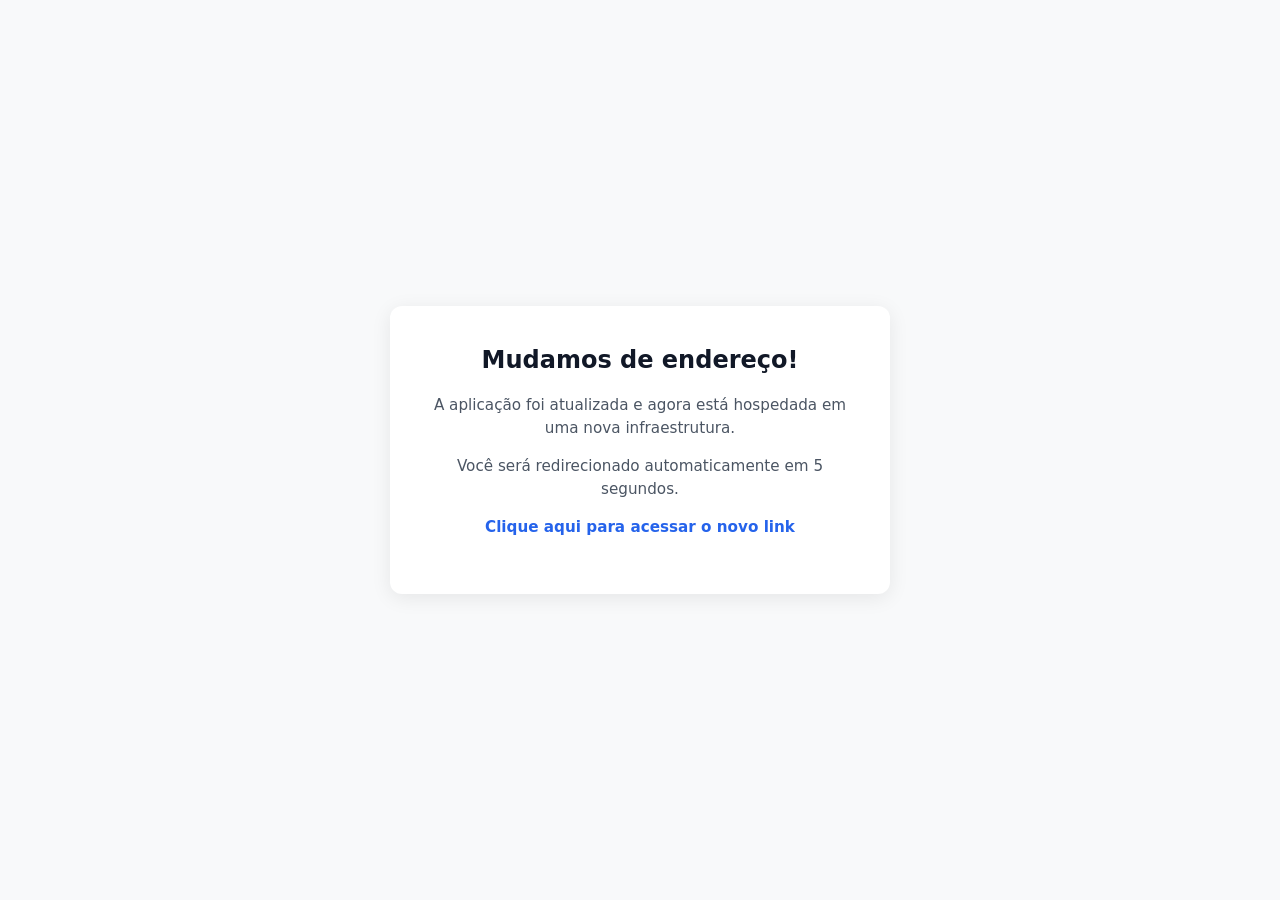
==== commit 5214366e: "redirect vercel" ====
--- a/index.html
+++ b/index.html
@@ -1,17 +1,41 @@
-<!doctype html>
-<html lang="en" data-beasties-container>
-  <head>
-    <meta charset="utf-8">
-    <title>Fluxo de Talentos</title>
-    <base href="/fluxo-talentos/">
-    <meta name="viewport" content="width=device-width, initial-scale=1">
-    <link rel="icon" type="image/svg+xml" href="/favicon.svg">
-    <link rel="preconnect" href="https://fonts.googleapis.com">
-    <link rel="preconnect" href="https://fonts.gstatic.com" crossorigin>
-    <style>@font-face{font-family:'Roboto';font-style:normal;font-weight:300;font-stretch:100%;font-display:swap;src:url(https://fonts.gstatic.com/s/roboto/v51/KFO7CnqEu92Fr1ME7kSn66aGLdTylUAMa3GUBGEe.woff2) format('woff2');unicode-range:U+0460-052F, U+1C80-1C8A, U+20B4, U+2DE0-2DFF, U+A640-A69F, U+FE2E-FE2F;}@font-face{font-family:'Roboto';font-style:normal;font-weight:300;font-stretch:100%;font-display:swap;src:url(https://fonts.gstatic.com/s/roboto/v51/KFO7CnqEu92Fr1ME7kSn66aGLdTylUAMa3iUBGEe.woff2) format('woff2');unicode-range:U+0301, U+0400-045F, U+0490-0491, U+04B0-04B1, U+2116;}@font-face{font-family:'Roboto';font-style:normal;font-weight:300;font-stretch:100%;font-display:swap;src:url(https://fonts.gstatic.com/s/roboto/v51/KFO7CnqEu92Fr1ME7kSn66aGLdTylUAMa3CUBGEe.woff2) format('woff2');unicode-range:U+1F00-1FFF;}@font-face{font-family:'Roboto';font-style:normal;font-weight:300;font-stretch:100%;font-display:swap;src:url(https://fonts.gstatic.com/s/roboto/v51/KFO7CnqEu92Fr1ME7kSn66aGLdTylUAMa3-UBGEe.woff2) format('woff2');unicode-range:U+0370-0377, U+037A-037F, U+0384-038A, U+038C, U+038E-03A1, U+03A3-03FF;}@font-face{font-family:'Roboto';font-style:normal;font-weight:300;font-stretch:100%;font-display:swap;src:url(https://fonts.gstatic.com/s/roboto/v51/KFO7CnqEu92Fr1ME7kSn66aGLdTylUAMawCUBGEe.woff2) format('woff2');unicode-range:U+0302-0303, U+0305, U+0307-0308, U+0310, U+0312, U+0315, U+031A, U+0326-0327, U+032C, U+032F-0330, U+0332-0333, U+0338, U+033A, U+0346, U+034D, U+0391-03A1, U+03A3-03A9, U+03B1-03C9, U+03D1, U+03D5-03D6, U+03F0-03F1, U+03F4-03F5, U+2016-2017, U+2034-2038, U+203C, U+2040, U+2043, U+2047, U+2050, U+2057, U+205F, U+2070-2071, U+2074-208E, U+2090-209C, U+20D0-20DC, U+20E1, U+20E5-20EF, U+2100-2112, U+2114-2115, U+2117-2121, U+2123-214F, U+2190, U+2192, U+2194-21AE, U+21B0-21E5, U+21F1-21F2, U+21F4-2211, U+2213-2214, U+2216-22FF, U+2308-230B, U+2310, U+2319, U+231C-2321, U+2336-237A, U+237C, U+2395, U+239B-23B7, U+23D0, U+23DC-23E1, U+2474-2475, U+25AF, U+25B3, U+25B7, U+25BD, U+25C1, U+25CA, U+25CC, U+25FB, U+266D-266F, U+27C0-27FF, U+2900-2AFF, U+2B0E-2B11, U+2B30-2B4C, U+2BFE, U+3030, U+FF5B, U+FF5D, U+1D400-1D7FF, U+1EE00-1EEFF;}@font-face{font-family:'Roboto';font-style:normal;font-weight:300;font-stretch:100%;font-display:swap;src:url(https://fonts.gstatic.com/s/roboto/v51/KFO7CnqEu92Fr1ME7kSn66aGLdTylUAMaxKUBGEe.woff2) format('woff2');unicode-range:U+0001-000C, U+000E-001F, U+007F-009F, U+20DD-20E0, U+20E2-20E4, U+2150-218F, U+2190, U+2192, U+2194-2199, U+21AF, U+21E6-21F0, U+21F3, U+2218-2219, U+2299, U+22C4-22C6, U+2300-243F, U+2440-244A, U+2460-24FF, U+25A0-27BF, U+2800-28FF, U+2921-2922, U+2981, U+29BF, U+29EB, U+2B00-2BFF, U+4DC0-4DFF, U+FFF9-FFFB, U+10140-1018E, U+10190-1019C, U+101A0, U+101D0-101FD, U+102E0-102FB, U+10E60-10E7E, U+1D2C0-1D2D3, U+1D2E0-1D37F, U+1F000-1F0FF, U+1F100-1F1AD, U+1F1E6-1F1FF, U+1F30D-1F30F, U+1F315, U+1F31C, U+1F31E, U+1F320-1F32C, U+1F336, U+1F378, U+1F37D, U+1F382, U+1F393-1F39F, U+1F3A7-1F3A8, U+1F3AC-1F3AF, U+1F3C2, U+1F3C4-1F3C6, U+1F3CA-1F3CE, U+1F3D4-1F3E0, U+1F3ED, U+1F3F1-1F3F3, U+1F3F5-1F3F7, U+1F408, U+1F415, U+1F41F, U+1F426, U+1F43F, U+1F441-1F442, U+1F444, U+1F446-1F449, U+1F44C-1F44E, U+1F453, U+1F46A, U+1F47D, U+1F4A3, U+1F4B0, U+1F4B3, U+1F4B9, U+1F4BB, U+1F4BF, U+1F4C8-1F4CB, U+1F4D6, U+1F4DA, U+1F4DF, U+1F4E3-1F4E6, U+1F4EA-1F4ED, U+1F4F7, U+1F4F9-1F4FB, U+1F4FD-1F4FE, U+1F503, U+1F507-1F50B, U+1F50D, U+1F512-1F513, U+1F53E-1F54A, U+1F54F-1F5FA, U+1F610, U+1F650-1F67F, U+1F687, U+1F68D, U+1F691, U+1F694, U+1F698, U+1F6AD, U+1F6B2, U+1F6B9-1F6BA, U+1F6BC, U+1F6C6-1F6CF, U+1F6D3-1F6D7, U+1F6E0-1F6EA, U+1F6F0-1F6F3, U+1F6F7-1F6FC, U+1F700-1F7FF, U+1F800-1F80B, U+1F810-1F847, U+1F850-1F859, U+1F860-1F887, U+1F890-1F8AD, U+1F8B0-1F8BB, U+1F8C0-1F8C1, U+1F900-1F90B, U+1F93B, U+1F946, U+1F984, U+1F996, U+1F9E9, U+1FA00-1FA6F, U+1FA70-1FA7C, U+1FA80-1FA89, U+1FA8F-1FAC6, U+1FACE-1FADC, U+1FADF-1FAE9, U+1FAF0-1FAF8, U+1FB00-1FBFF;}@font-face{font-family:'Roboto';font-style:normal;font-weight:300;font-stretch:100%;font-display:swap;src:url(https://fonts.gstatic.com/s/roboto/v51/KFO7CnqEu92Fr1ME7kSn66aGLdTylUAMa3OUBGEe.woff2) format('woff2');unicode-range:U+0102-0103, U+0110-0111, U+0128-0129, U+0168-0169, U+01A0-01A1, U+01AF-01B0, U+0300-0301, U+0303-0304, U+0308-0309, U+0323, U+0329, U+1EA0-1EF9, U+20AB;}@font-face{font-family:'Roboto';font-style:normal;font-weight:300;font-stretch:100%;font-display:swap;src:url(https://fonts.gstatic.com/s/roboto/v51/KFO7CnqEu92Fr1ME7kSn66aGLdTylUAMa3KUBGEe.woff2) format('woff2');unicode-range:U+0100-02BA, U+02BD-02C5, U+02C7-02CC, U+02CE-02D7, U+02DD-02FF, U+0304, U+0308, U+0329, U+1D00-1DBF, U+1E00-1E9F, U+1EF2-1EFF, U+2020, U+20A0-20AB, U+20AD-20C0, U+2113, U+2C60-2C7F, U+A720-A7FF;}@font-face{font-family:'Roboto';font-style:normal;font-weight:300;font-stretch:100%;font-display:swap;src:url(https://fonts.gstatic.com/s/roboto/v51/KFO7CnqEu92Fr1ME7kSn66aGLdTylUAMa3yUBA.woff2) format('woff2');unicode-range:U+0000-00FF, U+0131, U+0152-0153, U+02BB-02BC, U+02C6, U+02DA, U+02DC, U+0304, U+0308, U+0329, U+2000-206F, U+20AC, U+2122, U+2191, U+2193, U+2212, U+2215, U+FEFF, U+FFFD;}@font-face{font-family:'Roboto';font-style:normal;font-weight:400;font-stretch:100%;font-display:swap;src:url(https://fonts.gstatic.com/s/roboto/v51/KFO7CnqEu92Fr1ME7kSn66aGLdTylUAMa3GUBGEe.woff2) format('woff2');unicode-range:U+0460-052F, U+1C80-1C8A, U+20B4, U+2DE0-2DFF, U+A640-A69F, U+FE2E-FE2F;}@font-face{font-family:'Roboto';font-style:normal;font-weight:400;font-stretch:100%;font-display:swap;src:url(https://fonts.gstatic.com/s/roboto/v51/KFO7CnqEu92Fr1ME7kSn66aGLdTylUAMa3iUBGEe.woff2) format('woff2');unicode-range:U+0301, U+0400-045F, U+0490-0491, U+04B0-04B1, U+2116;}@font-face{font-family:'Roboto';font-style:normal;font-weight:400;font-stretch:100%;font-display:swap;src:url(https://fonts.gstatic.com/s/roboto/v51/KFO7CnqEu92Fr1ME7kSn66aGLdTylUAMa3CUBGEe.woff2) format('woff2');unicode-range:U+1F00-1FFF;}@font-face{font-family:'Roboto';font-style:normal;font-weight:400;font-stretch:100%;font-display:swap;src:url(https://fonts.gstatic.com/s/roboto/v51/KFO7CnqEu92Fr1ME7kSn66aGLdTylUAMa3-UBGEe.woff2) format('woff2');unicode-range:U+0370-0377, U+037A-037F, U+0384-038A, U+038C, U+038E-03A1, U+03A3-03FF;}@font-face{font-family:'Roboto';font-style:normal;font-weight:400;font-stretch:100%;font-display:swap;src:url(https://fonts.gstatic.com/s/roboto/v51/KFO7CnqEu92Fr1ME7kSn66aGLdTylUAMawCUBGEe.woff2) format('woff2');unicode-range:U+0302-0303, U+0305, U+0307-0308, U+0310, U+0312, U+0315, U+031A, U+0326-0327, U+032C, U+032F-0330, U+0332-0333, U+0338, U+033A, U+0346, U+034D, U+0391-03A1, U+03A3-03A9, U+03B1-03C9, U+03D1, U+03D5-03D6, U+03F0-03F1, U+03F4-03F5, U+2016-2017, U+2034-2038, U+203C, U+2040, U+2043, U+2047, U+2050, U+2057, U+205F, U+2070-2071, U+2074-208E, U+2090-209C, U+20D0-20DC, U+20E1, U+20E5-20EF, U+2100-2112, U+2114-2115, U+2117-2121, U+2123-214F, U+2190, U+2192, U+2194-21AE, U+21B0-21E5, U+21F1-21F2, U+21F4-2211, U+2213-2214, U+2216-22FF, U+2308-230B, U+2310, U+2319, U+231C-2321, U+2336-237A, U+237C, U+2395, U+239B-23B7, U+23D0, U+23DC-23E1, U+2474-2475, U+25AF, U+25B3, U+25B7, U+25BD, U+25C1, U+25CA, U+25CC, U+25FB, U+266D-266F, U+27C0-27FF, U+2900-2AFF, U+2B0E-2B11, U+2B30-2B4C, U+2BFE, U+3030, U+FF5B, U+FF5D, U+1D400-1D7FF, U+1EE00-1EEFF;}@font-face{font-family:'Roboto';font-style:normal;font-weight:400;font-stretch:100%;font-display:swap;src:url(https://fonts.gstatic.com/s/roboto/v51/KFO7CnqEu92Fr1ME7kSn66aGLdTylUAMaxKUBGEe.woff2) format('woff2');unicode-range:U+0001-000C, U+000E-001F, U+007F-009F, U+20DD-20E0, U+20E2-20E4, U+2150-218F, U+2190, U+2192, U+2194-2199, U+21AF, U+21E6-21F0, U+21F3, U+2218-2219, U+2299, U+22C4-22C6, U+2300-243F, U+2440-244A, U+2460-24FF, U+25A0-27BF, U+2800-28FF, U+2921-2922, U+2981, U+29BF, U+29EB, U+2B00-2BFF, U+4DC0-4DFF, U+FFF9-FFFB, U+10140-1018E, U+10190-1019C, U+101A0, U+101D0-101FD, U+102E0-102FB, U+10E60-10E7E, U+1D2C0-1D2D3, U+1D2E0-1D37F, U+1F000-1F0FF, U+1F100-1F1AD, U+1F1E6-1F1FF, U+1F30D-1F30F, U+1F315, U+1F31C, U+1F31E, U+1F320-1F32C, U+1F336, U+1F378, U+1F37D, U+1F382, U+1F393-1F39F, U+1F3A7-1F3A8, U+1F3AC-1F3AF, U+1F3C2, U+1F3C4-1F3C6, U+1F3CA-1F3CE, U+1F3D4-1F3E0, U+1F3ED, U+1F3F1-1F3F3, U+1F3F5-1F3F7, U+1F408, U+1F415, U+1F41F, U+1F426, U+1F43F, U+1F441-1F442, U+1F444, U+1F446-1F449, U+1F44C-1F44E, U+1F453, U+1F46A, U+1F47D, U+1F4A3, U+1F4B0, U+1F4B3, U+1F4B9, U+1F4BB, U+1F4BF, U+1F4C8-1F4CB, U+1F4D6, U+1F4DA, U+1F4DF, U+1F4E3-1F4E6, U+1F4EA-1F4ED, U+1F4F7, U+1F4F9-1F4FB, U+1F4FD-1F4FE, U+1F503, U+1F507-1F50B, U+1F50D, U+1F512-1F513, U+1F53E-1F54A, U+1F54F-1F5FA, U+1F610, U+1F650-1F67F, U+1F687, U+1F68D, U+1F691, U+1F694, U+1F698, U+1F6AD, U+1F6B2, U+1F6B9-1F6BA, U+1F6BC, U+1F6C6-1F6CF, U+1F6D3-1F6D7, U+1F6E0-1F6EA, U+1F6F0-1F6F3, U+1F6F7-1F6FC, U+1F700-1F7FF, U+1F800-1F80B, U+1F810-1F847, U+1F850-1F859, U+1F860-1F887, U+1F890-1F8AD, U+1F8B0-1F8BB, U+1F8C0-1F8C1, U+1F900-1F90B, U+1F93B, U+1F946, U+1F984, U+1F996, U+1F9E9, U+1FA00-1FA6F, U+1FA70-1FA7C, U+1FA80-1FA89, U+1FA8F-1FAC6, U+1FACE-1FADC, U+1FADF-1FAE9, U+1FAF0-1FAF8, U+1FB00-1FBFF;}@font-face{font-family:'Roboto';font-style:normal;font-weight:400;font-stretch:100%;font-display:swap;src:url(https://fonts.gstatic.com/s/roboto/v51/KFO7CnqEu92Fr1ME7kSn66aGLdTylUAMa3OUBGEe.woff2) format('woff2');unicode-range:U+0102-0103, U+0110-0111, U+0128-0129, U+0168-0169, U+01A0-01A1, U+01AF-01B0, U+0300-0301, U+0303-0304, U+0308-0309, U+0323, U+0329, U+1EA0-1EF9, U+20AB;}@font-face{font-family:'Roboto';font-style:normal;font-weight:400;font-stretch:100%;font-display:swap;src:url(https://fonts.gstatic.com/s/roboto/v51/KFO7CnqEu92Fr1ME7kSn66aGLdTylUAMa3KUBGEe.woff2) format('woff2');unicode-range:U+0100-02BA, U+02BD-02C5, U+02C7-02CC, U+02CE-02D7, U+02DD-02FF, U+0304, U+0308, U+0329, U+1D00-1DBF, U+1E00-1E9F, U+1EF2-1EFF, U+2020, U+20A0-20AB, U+20AD-20C0, U+2113, U+2C60-2C7F, U+A720-A7FF;}@font-face{font-family:'Roboto';font-style:normal;font-weight:400;font-stretch:100%;font-display:swap;src:url(https://fonts.gstatic.com/s/roboto/v51/KFO7CnqEu92Fr1ME7kSn66aGLdTylUAMa3yUBA.woff2) format('woff2');unicode-range:U+0000-00FF, U+0131, U+0152-0153, U+02BB-02BC, U+02C6, U+02DA, U+02DC, U+0304, U+0308, U+0329, U+2000-206F, U+20AC, U+2122, U+2191, U+2193, U+2212, U+2215, U+FEFF, U+FFFD;}@font-face{font-family:'Roboto';font-style:normal;font-weight:500;font-stretch:100%;font-display:swap;src:url(https://fonts.gstatic.com/s/roboto/v51/KFO7CnqEu92Fr1ME7kSn66aGLdTylUAMa3GUBGEe.woff2) format('woff2');unicode-range:U+0460-052F, U+1C80-1C8A, U+20B4, U+2DE0-2DFF, U+A640-A69F, U+FE2E-FE2F;}@font-face{font-family:'Roboto';font-style:normal;font-weight:500;font-stretch:100%;font-display:swap;src:url(https://fonts.gstatic.com/s/roboto/v51/KFO7CnqEu92Fr1ME7kSn66aGLdTylUAMa3iUBGEe.woff2) format('woff2');unicode-range:U+0301, U+0400-045F, U+0490-0491, U+04B0-04B1, U+2116;}@font-face{font-family:'Roboto';font-style:normal;font-weight:500;font-stretch:100%;font-display:swap;src:url(https://fonts.gstatic.com/s/roboto/v51/KFO7CnqEu92Fr1ME7kSn66aGLdTylUAMa3CUBGEe.woff2) format('woff2');unicode-range:U+1F00-1FFF;}@font-face{font-family:'Roboto';font-style:normal;font-weight:500;font-stretch:100%;font-display:swap;src:url(https://fonts.gstatic.com/s/roboto/v51/KFO7CnqEu92Fr1ME7kSn66aGLdTylUAMa3-UBGEe.woff2) format('woff2');unicode-range:U+0370-0377, U+037A-037F, U+0384-038A, U+038C, U+038E-03A1, U+03A3-03FF;}@font-face{font-family:'Roboto';font-style:normal;font-weight:500;font-stretch:100%;font-display:swap;src:url(https://fonts.gstatic.com/s/roboto/v51/KFO7CnqEu92Fr1ME7kSn66aGLdTylUAMawCUBGEe.woff2) format('woff2');unicode-range:U+0302-0303, U+0305, U+0307-0308, U+0310, U+0312, U+0315, U+031A, U+0326-0327, U+032C, U+032F-0330, U+0332-0333, U+0338, U+033A, U+0346, U+034D, U+0391-03A1, U+03A3-03A9, U+03B1-03C9, U+03D1, U+03D5-03D6, U+03F0-03F1, U+03F4-03F5, U+2016-2017, U+2034-2038, U+203C, U+2040, U+2043, U+2047, U+2050, U+2057, U+205F, U+2070-2071, U+2074-208E, U+2090-209C, U+20D0-20DC, U+20E1, U+20E5-20EF, U+2100-2112, U+2114-2115, U+2117-2121, U+2123-214F, U+2190, U+2192, U+2194-21AE, U+21B0-21E5, U+21F1-21F2, U+21F4-2211, U+2213-2214, U+2216-22FF, U+2308-230B, U+2310, U+2319, U+231C-2321, U+2336-237A, U+237C, U+2395, U+239B-23B7, U+23D0, U+23DC-23E1, U+2474-2475, U+25AF, U+25B3, U+25B7, U+25BD, U+25C1, U+25CA, U+25CC, U+25FB, U+266D-266F, U+27C0-27FF, U+2900-2AFF, U+2B0E-2B11, U+2B30-2B4C, U+2BFE, U+3030, U+FF5B, U+FF5D, U+1D400-1D7FF, U+1EE00-1EEFF;}@font-face{font-family:'Roboto';font-style:normal;font-weight:500;font-stretch:100%;font-display:swap;src:url(https://fonts.gstatic.com/s/roboto/v51/KFO7CnqEu92Fr1ME7kSn66aGLdTylUAMaxKUBGEe.woff2) format('woff2');unicode-range:U+0001-000C, U+000E-001F, U+007F-009F, U+20DD-20E0, U+20E2-20E4, U+2150-218F, U+2190, U+2192, U+2194-2199, U+21AF, U+21E6-21F0, U+21F3, U+2218-2219, U+2299, U+22C4-22C6, U+2300-243F, U+2440-244A, U+2460-24FF, U+25A0-27BF, U+2800-28FF, U+2921-2922, U+2981, U+29BF, U+29EB, U+2B00-2BFF, U+4DC0-4DFF, U+FFF9-FFFB, U+10140-1018E, U+10190-1019C, U+101A0, U+101D0-101FD, U+102E0-102FB, U+10E60-10E7E, U+1D2C0-1D2D3, U+1D2E0-1D37F, U+1F000-1F0FF, U+1F100-1F1AD, U+1F1E6-1F1FF, U+1F30D-1F30F, U+1F315, U+1F31C, U+1F31E, U+1F320-1F32C, U+1F336, U+1F378, U+1F37D, U+1F382, U+1F393-1F39F, U+1F3A7-1F3A8, U+1F3AC-1F3AF, U+1F3C2, U+1F3C4-1F3C6, U+1F3CA-1F3CE, U+1F3D4-1F3E0, U+1F3ED, U+1F3F1-1F3F3, U+1F3F5-1F3F7, U+1F408, U+1F415, U+1F41F, U+1F426, U+1F43F, U+1F441-1F442, U+1F444, U+1F446-1F449, U+1F44C-1F44E, U+1F453, U+1F46A, U+1F47D, U+1F4A3, U+1F4B0, U+1F4B3, U+1F4B9, U+1F4BB, U+1F4BF, U+1F4C8-1F4CB, U+1F4D6, U+1F4DA, U+1F4DF, U+1F4E3-1F4E6, U+1F4EA-1F4ED, U+1F4F7, U+1F4F9-1F4FB, U+1F4FD-1F4FE, U+1F503, U+1F507-1F50B, U+1F50D, U+1F512-1F513, U+1F53E-1F54A, U+1F54F-1F5FA, U+1F610, U+1F650-1F67F, U+1F687, U+1F68D, U+1F691, U+1F694, U+1F698, U+1F6AD, U+1F6B2, U+1F6B9-1F6BA, U+1F6BC, U+1F6C6-1F6CF, U+1F6D3-1F6D7, U+1F6E0-1F6EA, U+1F6F0-1F6F3, U+1F6F7-1F6FC, U+1F700-1F7FF, U+1F800-1F80B, U+1F810-1F847, U+1F850-1F859, U+1F860-1F887, U+1F890-1F8AD, U+1F8B0-1F8BB, U+1F8C0-1F8C1, U+1F900-1F90B, U+1F93B, U+1F946, U+1F984, U+1F996, U+1F9E9, U+1FA00-1FA6F, U+1FA70-1FA7C, U+1FA80-1FA89, U+1FA8F-1FAC6, U+1FACE-1FADC, U+1FADF-1FAE9, U+1FAF0-1FAF8, U+1FB00-1FBFF;}@font-face{font-family:'Roboto';font-style:normal;font-weight:500;font-stretch:100%;font-display:swap;src:url(https://fonts.gstatic.com/s/roboto/v51/KFO7CnqEu92Fr1ME7kSn66aGLdTylUAMa3OUBGEe.woff2) format('woff2');unicode-range:U+0102-0103, U+0110-0111, U+0128-0129, U+0168-0169, U+01A0-01A1, U+01AF-01B0, U+0300-0301, U+0303-0304, U+0308-0309, U+0323, U+0329, U+1EA0-1EF9, U+20AB;}@font-face{font-family:'Roboto';font-style:normal;font-weight:500;font-stretch:100%;font-display:swap;src:url(https://fonts.gstatic.com/s/roboto/v51/KFO7CnqEu92Fr1ME7kSn66aGLdTylUAMa3KUBGEe.woff2) format('woff2');unicode-range:U+0100-02BA, U+02BD-02C5, U+02C7-02CC, U+02CE-02D7, U+02DD-02FF, U+0304, U+0308, U+0329, U+1D00-1DBF, U+1E00-1E9F, U+1EF2-1EFF, U+2020, U+20A0-20AB, U+20AD-20C0, U+2113, U+2C60-2C7F, U+A720-A7FF;}@font-face{font-family:'Roboto';font-style:normal;font-weight:500;font-stretch:100%;font-display:swap;src:url(https://fonts.gstatic.com/s/roboto/v51/KFO7CnqEu92Fr1ME7kSn66aGLdTylUAMa3yUBA.woff2) format('woff2');unicode-range:U+0000-00FF, U+0131, U+0152-0153, U+02BB-02BC, U+02C6, U+02DA, U+02DC, U+0304, U+0308, U+0329, U+2000-206F, U+20AC, U+2122, U+2191, U+2193, U+2212, U+2215, U+FEFF, U+FFFD;}</style>
-    <style>@font-face{font-family:'Material Icons';font-style:normal;font-weight:400;src:url(https://fonts.gstatic.com/s/materialicons/v145/flUhRq6tzZclQEJ-Vdg-IuiaDsNc.woff2) format('woff2');}.material-icons{font-family:'Material Icons';font-weight:normal;font-style:normal;font-size:24px;line-height:1;letter-spacing:normal;text-transform:none;display:inline-block;white-space:nowrap;word-wrap:normal;direction:ltr;-webkit-font-feature-settings:'liga';-webkit-font-smoothing:antialiased;}</style>
-  <style>:root{--mat-app-background-color:#fcf8fd;--mat-app-text-color:#1b1b1f;--mat-app-elevation-shadow-level-0:0px 0px 0px 0px rgba(0, 0, 0, .2), 0px 0px 0px 0px rgba(0, 0, 0, .14), 0px 0px 0px 0px rgba(0, 0, 0, .12);--mat-app-elevation-shadow-level-1:0px 2px 1px -1px rgba(0, 0, 0, .2), 0px 1px 1px 0px rgba(0, 0, 0, .14), 0px 1px 3px 0px rgba(0, 0, 0, .12);--mat-app-elevation-shadow-level-2:0px 3px 1px -2px rgba(0, 0, 0, .2), 0px 2px 2px 0px rgba(0, 0, 0, .14), 0px 1px 5px 0px rgba(0, 0, 0, .12);--mat-app-elevation-shadow-level-3:0px 3px 3px -2px rgba(0, 0, 0, .2), 0px 3px 4px 0px rgba(0, 0, 0, .14), 0px 1px 8px 0px rgba(0, 0, 0, .12);--mat-app-elevation-shadow-level-4:0px 2px 4px -1px rgba(0, 0, 0, .2), 0px 4px 5px 0px rgba(0, 0, 0, .14), 0px 1px 10px 0px rgba(0, 0, 0, .12);--mat-app-elevation-shadow-level-5:0px 3px 5px -1px rgba(0, 0, 0, .2), 0px 5px 8px 0px rgba(0, 0, 0, .14), 0px 1px 14px 0px rgba(0, 0, 0, .12);--mat-app-elevation-shadow-level-6:0px 3px 5px -1px rgba(0, 0, 0, .2), 0px 6px 10px 0px rgba(0, 0, 0, .14), 0px 1px 18px 0px rgba(0, 0, 0, .12);--mat-app-elevation-shadow-level-7:0px 4px 5px -2px rgba(0, 0, 0, .2), 0px 7px 10px 1px rgba(0, 0, 0, .14), 0px 2px 16px 1px rgba(0, 0, 0, .12);--mat-app-elevation-shadow-level-8:0px 5px 5px -3px rgba(0, 0, 0, .2), 0px 8px 10px 1px rgba(0, 0, 0, .14), 0px 3px 14px 2px rgba(0, 0, 0, .12);--mat-app-elevation-shadow-level-9:0px 5px 6px -3px rgba(0, 0, 0, .2), 0px 9px 12px 1px rgba(0, 0, 0, .14), 0px 3px 16px 2px rgba(0, 0, 0, .12);--mat-app-elevation-shadow-level-10:0px 6px 6px -3px rgba(0, 0, 0, .2), 0px 10px 14px 1px rgba(0, 0, 0, .14), 0px 4px 18px 3px rgba(0, 0, 0, .12);--mat-app-elevation-shadow-level-11:0px 6px 7px -4px rgba(0, 0, 0, .2), 0px 11px 15px 1px rgba(0, 0, 0, .14), 0px 4px 20px 3px rgba(0, 0, 0, .12);--mat-app-elevation-shadow-level-12:0px 7px 8px -4px rgba(0, 0, 0, .2), 0px 12px 17px 2px rgba(0, 0, 0, .14), 0px 5px 22px 4px rgba(0, 0, 0, .12);--mat-app-elevation-shadow-level-13:0px 7px 8px -4px rgba(0, 0, 0, .2), 0px 13px 19px 2px rgba(0, 0, 0, .14), 0px 5px 24px 4px rgba(0, 0, 0, .12);--mat-app-elevation-shadow-level-14:0px 7px 9px -4px rgba(0, 0, 0, .2), 0px 14px 21px 2px rgba(0, 0, 0, .14), 0px 5px 26px 4px rgba(0, 0, 0, .12);--mat-app-elevation-shadow-level-15:0px 8px 9px -5px rgba(0, 0, 0, .2), 0px 15px 22px 2px rgba(0, 0, 0, .14), 0px 6px 28px 5px rgba(0, 0, 0, .12);--mat-app-elevation-shadow-level-16:0px 8px 10px -5px rgba(0, 0, 0, .2), 0px 16px 24px 2px rgba(0, 0, 0, .14), 0px 6px 30px 5px rgba(0, 0, 0, .12);--mat-app-elevation-shadow-level-17:0px 8px 11px -5px rgba(0, 0, 0, .2), 0px 17px 26px 2px rgba(0, 0, 0, .14), 0px 6px 32px 5px rgba(0, 0, 0, .12);--mat-app-elevation-shadow-level-18:0px 9px 11px -5px rgba(0, 0, 0, .2), 0px 18px 28px 2px rgba(0, 0, 0, .14), 0px 7px 34px 6px rgba(0, 0, 0, .12);--mat-app-elevation-shadow-level-19:0px 9px 12px -6px rgba(0, 0, 0, .2), 0px 19px 29px 2px rgba(0, 0, 0, .14), 0px 7px 36px 6px rgba(0, 0, 0, .12);--mat-app-elevation-shadow-level-20:0px 10px 13px -6px rgba(0, 0, 0, .2), 0px 20px 31px 3px rgba(0, 0, 0, .14), 0px 8px 38px 7px rgba(0, 0, 0, .12);--mat-app-elevation-shadow-level-21:0px 10px 13px -6px rgba(0, 0, 0, .2), 0px 21px 33px 3px rgba(0, 0, 0, .14), 0px 8px 40px 7px rgba(0, 0, 0, .12);--mat-app-elevation-shadow-level-22:0px 10px 14px -6px rgba(0, 0, 0, .2), 0px 22px 35px 3px rgba(0, 0, 0, .14), 0px 8px 42px 7px rgba(0, 0, 0, .12);--mat-app-elevation-shadow-level-23:0px 11px 14px -7px rgba(0, 0, 0, .2), 0px 23px 36px 3px rgba(0, 0, 0, .14), 0px 9px 44px 8px rgba(0, 0, 0, .12);--mat-app-elevation-shadow-level-24:0px 11px 15px -7px rgba(0, 0, 0, .2), 0px 24px 38px 3px rgba(0, 0, 0, .14), 0px 9px 46px 8px rgba(0, 0, 0, .12);--mat-ripple-color:color-mix(in srgb, #1b1b1f 10%, transparent);--mat-option-focus-state-layer-color:color-mix(in srgb, #1b1b1f 12%, transparent);--mat-option-hover-state-layer-color:color-mix(in srgb, #1b1b1f 8%, transparent);--mat-option-label-text-color:#1b1b1f;--mat-option-selected-state-label-text-color:#444559;--mat-option-selected-state-layer-color:#e1e0f9;--mat-optgroup-label-text-color:#46464f;--mat-pseudo-checkbox-full-disabled-selected-checkmark-color:#fcf8fd;--mat-pseudo-checkbox-full-disabled-selected-icon-color:color-mix(in srgb, #1b1b1f 38%, transparent);--mat-pseudo-checkbox-full-disabled-unselected-icon-color:color-mix(in srgb, #1b1b1f 38%, transparent);--mat-pseudo-checkbox-full-selected-checkmark-color:#ffffff;--mat-pseudo-checkbox-full-selected-icon-color:#343dff;--mat-pseudo-checkbox-full-unselected-icon-color:#46464f;--mat-pseudo-checkbox-minimal-disabled-selected-checkmark-color:color-mix(in srgb, #1b1b1f 38%, transparent);--mat-pseudo-checkbox-minimal-selected-checkmark-color:#343dff;--mat-option-label-text-size:1rem;--mat-option-label-text-weight:400;--mat-option-label-text-font:Roboto, sans-serif;--mat-option-label-text-line-height:1.25rem;--mat-option-label-text-tracking:.006rem;--mat-optgroup-label-text-font:Roboto, sans-serif;--mat-optgroup-label-text-line-height:1.25rem;--mat-optgroup-label-text-size:.875rem;--mat-optgroup-label-text-tracking:.006rem;--mat-optgroup-label-text-weight:500;--mat-card-elevated-container-shape:12px;--mat-card-filled-container-shape:12px;--mat-card-outlined-container-shape:12px;--mat-card-outlined-outline-width:1px;--mat-card-elevated-container-color:#f6f2f7;--mat-card-elevated-container-elevation:0px 2px 1px -1px rgba(0, 0, 0, .2), 0px 1px 1px 0px rgba(0, 0, 0, .14), 0px 1px 3px 0px rgba(0, 0, 0, .12);--mat-card-filled-container-color:#e5e1e6;--mat-card-filled-container-elevation:0px 0px 0px 0px rgba(0, 0, 0, .2), 0px 0px 0px 0px rgba(0, 0, 0, .14), 0px 0px 0px 0px rgba(0, 0, 0, .12);--mat-card-outlined-container-color:#fcf8fd;--mat-card-outlined-container-elevation:0px 0px 0px 0px rgba(0, 0, 0, .2), 0px 0px 0px 0px rgba(0, 0, 0, .14), 0px 0px 0px 0px rgba(0, 0, 0, .12);--mat-card-outlined-outline-color:#c7c5d0;--mat-card-subtitle-text-color:#1b1b1f;--mat-card-subtitle-text-font:Roboto, sans-serif;--mat-card-subtitle-text-line-height:1.5rem;--mat-card-subtitle-text-size:1rem;--mat-card-subtitle-text-tracking:.009rem;--mat-card-subtitle-text-weight:500;--mat-card-title-text-font:Roboto, sans-serif;--mat-card-title-text-line-height:1.75rem;--mat-card-title-text-size:1.375rem;--mat-card-title-text-tracking:0;--mat-card-title-text-weight:400;--mat-progress-bar-active-indicator-height:4px;--mat-progress-bar-track-height:4px;--mat-progress-bar-track-shape:0;--mat-progress-bar-active-indicator-color:#343dff;--mat-progress-bar-track-color:#e4e1ec;--mat-tooltip-container-shape:4px;--mat-tooltip-container-color:#303034;--mat-tooltip-supporting-text-color:#f3eff4;--mat-tooltip-supporting-text-font:Roboto, sans-serif;--mat-tooltip-supporting-text-line-height:1rem;--mat-tooltip-supporting-text-size:.75rem;--mat-tooltip-supporting-text-tracking:.025rem;--mat-tooltip-supporting-text-weight:400;--mat-form-field-filled-active-indicator-height:1px;--mat-form-field-filled-focus-active-indicator-height:2px;--mat-form-field-filled-container-shape:4px;--mat-form-field-outlined-outline-width:1px;--mat-form-field-outlined-focus-outline-width:2px;--mat-form-field-outlined-container-shape:4px;--mat-form-field-disabled-input-text-placeholder-color:color-mix(in srgb, #1b1b1f 38%, transparent);--mat-form-field-disabled-leading-icon-color:color-mix(in srgb, #1b1b1f 38%, transparent);--mat-form-field-disabled-select-arrow-color:color-mix(in srgb, #1b1b1f 38%, transparent);--mat-form-field-disabled-trailing-icon-color:color-mix(in srgb, #1b1b1f 38%, transparent);--mat-form-field-enabled-select-arrow-color:#46464f;--mat-form-field-error-focus-trailing-icon-color:#ba1a1a;--mat-form-field-error-hover-trailing-icon-color:#93000a;--mat-form-field-error-text-color:#ba1a1a;--mat-form-field-error-trailing-icon-color:#ba1a1a;--mat-form-field-filled-active-indicator-color:#46464f;--mat-form-field-filled-caret-color:#343dff;--mat-form-field-filled-container-color:#e4e1ec;--mat-form-field-filled-disabled-active-indicator-color:color-mix(in srgb, #1b1b1f 38%, transparent);--mat-form-field-filled-disabled-container-color:color-mix(in srgb, #1b1b1f 4%, transparent);--mat-form-field-filled-disabled-input-text-color:color-mix(in srgb, #1b1b1f 38%, transparent);--mat-form-field-filled-disabled-label-text-color:color-mix(in srgb, #1b1b1f 38%, transparent);--mat-form-field-filled-error-active-indicator-color:#ba1a1a;--mat-form-field-filled-error-caret-color:#ba1a1a;--mat-form-field-filled-error-focus-active-indicator-color:#ba1a1a;--mat-form-field-filled-error-focus-label-text-color:#ba1a1a;--mat-form-field-filled-error-hover-active-indicator-color:#93000a;--mat-form-field-filled-error-hover-label-text-color:#93000a;--mat-form-field-filled-error-label-text-color:#ba1a1a;--mat-form-field-filled-focus-active-indicator-color:#343dff;--mat-form-field-filled-focus-label-text-color:#343dff;--mat-form-field-filled-hover-active-indicator-color:#1b1b1f;--mat-form-field-filled-hover-label-text-color:#46464f;--mat-form-field-filled-input-text-color:#1b1b1f;--mat-form-field-filled-input-text-placeholder-color:#46464f;--mat-form-field-filled-label-text-color:#46464f;--mat-form-field-focus-select-arrow-color:#343dff;--mat-form-field-focus-state-layer-opacity:0;--mat-form-field-hover-state-layer-opacity:.08;--mat-form-field-leading-icon-color:#46464f;--mat-form-field-outlined-caret-color:#343dff;--mat-form-field-outlined-disabled-input-text-color:color-mix(in srgb, #1b1b1f 38%, transparent);--mat-form-field-outlined-disabled-label-text-color:color-mix(in srgb, #1b1b1f 38%, transparent);--mat-form-field-outlined-disabled-outline-color:color-mix(in srgb, #1b1b1f 12%, transparent);--mat-form-field-outlined-error-caret-color:#ba1a1a;--mat-form-field-outlined-error-focus-label-text-color:#ba1a1a;--mat-form-field-outlined-error-focus-outline-color:#ba1a1a;--mat-form-field-outlined-error-hover-label-text-color:#93000a;--mat-form-field-outlined-error-hover-outline-color:#93000a;--mat-form-field-outlined-error-label-text-color:#ba1a1a;--mat-form-field-outlined-error-outline-color:#ba1a1a;--mat-form-field-outlined-focus-label-text-color:#343dff;--mat-form-field-outlined-focus-outline-color:#343dff;--mat-form-field-outlined-hover-label-text-color:#1b1b1f;--mat-form-field-outlined-hover-outline-color:#1b1b1f;--mat-form-field-outlined-input-text-color:#1b1b1f;--mat-form-field-outlined-input-text-placeholder-color:#46464f;--mat-form-field-outlined-label-text-color:#46464f;--mat-form-field-outlined-outline-color:#777680;--mat-form-field-select-disabled-option-text-color:color-mix(in srgb, #1b1b1f 38%, transparent);--mat-form-field-select-option-text-color:#1b1b1f;--mat-form-field-state-layer-color:#1b1b1f;--mat-form-field-trailing-icon-color:#46464f;--mat-form-field-container-height:56px;--mat-form-field-filled-label-display:block;--mat-form-field-container-vertical-padding:16px;--mat-form-field-filled-with-label-container-padding-top:24px;--mat-form-field-filled-with-label-container-padding-bottom:8px;--mat-form-field-container-text-font:Roboto, sans-serif;--mat-form-field-container-text-line-height:1.5rem;--mat-form-field-container-text-size:1rem;--mat-form-field-container-text-tracking:.031rem;--mat-form-field-container-text-weight:400;--mat-form-field-subscript-text-font:Roboto, sans-serif;--mat-form-field-subscript-text-line-height:1rem;--mat-form-field-subscript-text-size:.75rem;--mat-form-field-subscript-text-tracking:.025rem;--mat-form-field-subscript-text-weight:400;--mat-form-field-outlined-label-text-font:Roboto, sans-serif;--mat-form-field-outlined-label-text-size:1rem;--mat-form-field-outlined-label-text-tracking:.031rem;--mat-form-field-outlined-label-text-weight:400;--mat-form-field-filled-label-text-font:Roboto, sans-serif;--mat-form-field-filled-label-text-size:1rem;--mat-form-field-filled-label-text-tracking:.031rem;--mat-form-field-filled-label-text-weight:400;--mat-select-container-elevation-shadow:0px 3px 1px -2px rgba(0, 0, 0, .2), 0px 2px 2px 0px rgba(0, 0, 0, .14), 0px 1px 5px 0px rgba(0, 0, 0, .12);--mat-select-panel-background-color:#f0edf1;--mat-select-enabled-trigger-text-color:#1b1b1f;--mat-select-disabled-trigger-text-color:color-mix(in srgb, #1b1b1f 38%, transparent);--mat-select-placeholder-text-color:#46464f;--mat-select-enabled-arrow-color:#46464f;--mat-select-disabled-arrow-color:color-mix(in srgb, #1b1b1f 38%, transparent);--mat-select-focused-arrow-color:#343dff;--mat-select-invalid-arrow-color:#ba1a1a;--mat-select-arrow-transform:translateY(-8px);--mat-select-trigger-text-font:Roboto, sans-serif;--mat-select-trigger-text-line-height:1.5rem;--mat-select-trigger-text-size:1rem;--mat-select-trigger-text-tracking:.031rem;--mat-select-trigger-text-weight:400;--mat-autocomplete-container-shape:4px;--mat-autocomplete-container-elevation-shadow:0px 3px 1px -2px rgba(0, 0, 0, .2), 0px 2px 2px 0px rgba(0, 0, 0, .14), 0px 1px 5px 0px rgba(0, 0, 0, .12);--mat-autocomplete-background-color:#f0edf1;--mat-dialog-actions-alignment:flex-end;--mat-dialog-actions-padding:16px 24px;--mat-dialog-container-elevation-shadow:none;--mat-dialog-container-max-width:560px;--mat-dialog-container-min-width:280px;--mat-dialog-container-shape:28px;--mat-dialog-container-small-max-width:calc(100vw - 32px) ;--mat-dialog-content-padding:20px 24px;--mat-dialog-headline-padding:6px 24px 13px;--mat-dialog-with-actions-content-padding:20px 24px 0;--mat-dialog-container-color:#fcf8fd;--mat-dialog-subhead-color:#1b1b1f;--mat-dialog-supporting-text-color:#46464f;--mat-dialog-subhead-font:Roboto, sans-serif;--mat-dialog-subhead-line-height:2rem;--mat-dialog-subhead-size:1.5rem;--mat-dialog-subhead-tracking:0;--mat-dialog-subhead-weight:400;--mat-dialog-supporting-text-font:Roboto, sans-serif;--mat-dialog-supporting-text-line-height:1.25rem;--mat-dialog-supporting-text-size:.875rem;--mat-dialog-supporting-text-tracking:.016rem;--mat-dialog-supporting-text-weight:400;--mat-chip-container-shape-radius:8px;--mat-chip-disabled-container-opacity:1;--mat-chip-elevated-container-color:transparent;--mat-chip-flat-selected-outline-width:0;--mat-chip-outline-width:1px;--mat-chip-trailing-action-focus-opacity:1;--mat-chip-trailing-action-opacity:1;--mat-chip-with-avatar-avatar-shape-radius:24px;--mat-chip-with-avatar-avatar-size:24px;--mat-chip-with-avatar-disabled-avatar-opacity:.38;--mat-chip-with-icon-disabled-icon-opacity:.38;--mat-chip-with-icon-icon-size:18px;--mat-chip-with-trailing-icon-disabled-trailing-icon-opacity:.38;--mat-chip-disabled-label-text-color:color-mix(in srgb, #1b1b1f 38%, transparent);--mat-chip-disabled-outline-color:color-mix(in srgb, #1b1b1f 12%, transparent);--mat-chip-elevated-selected-container-color:#e1e0f9;--mat-chip-flat-disabled-selected-container-color:color-mix(in srgb, #1b1b1f 12%, transparent);--mat-chip-focus-outline-color:#46464f;--mat-chip-focus-state-layer-color:#46464f;--mat-chip-focus-state-layer-opacity:.12;--mat-chip-hover-state-layer-color:#46464f;--mat-chip-hover-state-layer-opacity:.08;--mat-chip-label-text-color:#46464f;--mat-chip-outline-color:#777680;--mat-chip-selected-disabled-trailing-icon-color:#1b1b1f;--mat-chip-selected-focus-state-layer-color:#444559;--mat-chip-selected-focus-state-layer-opacity:.12;--mat-chip-selected-hover-state-layer-color:#444559;--mat-chip-selected-hover-state-layer-opacity:.08;--mat-chip-selected-label-text-color:#444559;--mat-chip-selected-trailing-action-state-layer-color:#444559;--mat-chip-selected-trailing-icon-color:#444559;--mat-chip-trailing-action-focus-state-layer-opacity:.12;--mat-chip-trailing-action-hover-state-layer-opacity:.08;--mat-chip-trailing-action-state-layer-color:#46464f;--mat-chip-with-icon-disabled-icon-color:#1b1b1f;--mat-chip-with-icon-icon-color:#46464f;--mat-chip-with-icon-selected-icon-color:#444559;--mat-chip-with-trailing-icon-disabled-trailing-icon-color:#1b1b1f;--mat-chip-with-trailing-icon-trailing-icon-color:#46464f;--mat-chip-container-height:32px;--mat-chip-label-text-font:Roboto, sans-serif;--mat-chip-label-text-line-height:1.25rem;--mat-chip-label-text-size:.875rem;--mat-chip-label-text-tracking:.006rem;--mat-chip-label-text-weight:500;--mat-slide-toggle-disabled-selected-handle-opacity:1;--mat-slide-toggle-disabled-selected-icon-opacity:.38;--mat-slide-toggle-disabled-track-opacity:.12;--mat-slide-toggle-disabled-unselected-handle-opacity:.38;--mat-slide-toggle-disabled-unselected-icon-opacity:.38;--mat-slide-toggle-disabled-unselected-track-outline-width:2px;--mat-slide-toggle-handle-shape:9999px;--mat-slide-toggle-hidden-track-opacity:0;--mat-slide-toggle-hidden-track-transition:opacity 75ms;--mat-slide-toggle-pressed-handle-size:28px;--mat-slide-toggle-selected-handle-horizontal-margin:0 24px;--mat-slide-toggle-selected-handle-size:24px;--mat-slide-toggle-selected-icon-size:16px;--mat-slide-toggle-selected-pressed-handle-horizontal-margin:0 22px;--mat-slide-toggle-selected-track-outline-width:2px;--mat-slide-toggle-selected-with-icon-handle-horizontal-margin:0 24px;--mat-slide-toggle-state-layer-size:40px;--mat-slide-toggle-track-height:32px;--mat-slide-toggle-track-outline-width:2px;--mat-slide-toggle-track-shape:9999px;--mat-slide-toggle-track-width:52px;--mat-slide-toggle-unselected-handle-horizontal-margin:0 8px;--mat-slide-toggle-unselected-handle-size:16px;--mat-slide-toggle-unselected-icon-size:16px;--mat-slide-toggle-unselected-pressed-handle-horizontal-margin:0 2px;--mat-slide-toggle-unselected-with-icon-handle-horizontal-margin:0 4px;--mat-slide-toggle-visible-track-opacity:1;--mat-slide-toggle-visible-track-transition:opacity 75ms;--mat-slide-toggle-with-icon-handle-size:24px;--mat-slide-toggle-touch-target-size:48px;--mat-slide-toggle-selected-track-outline-color:transparent;--mat-slide-toggle-disabled-label-text-color:#1b1b1f;--mat-slide-toggle-disabled-selected-handle-color:#fcf8fd;--mat-slide-toggle-disabled-selected-icon-color:#1b1b1f;--mat-slide-toggle-disabled-selected-track-color:#1b1b1f;--mat-slide-toggle-disabled-unselected-handle-color:#1b1b1f;--mat-slide-toggle-disabled-unselected-icon-color:#e4e1ec;--mat-slide-toggle-disabled-unselected-track-color:#e4e1ec;--mat-slide-toggle-disabled-unselected-track-outline-color:#1b1b1f;--mat-slide-toggle-label-text-color:#1b1b1f;--mat-slide-toggle-selected-focus-handle-color:#e0e0ff;--mat-slide-toggle-selected-focus-state-layer-color:#343dff;--mat-slide-toggle-selected-focus-state-layer-opacity:.12;--mat-slide-toggle-selected-focus-track-color:#343dff;--mat-slide-toggle-selected-handle-color:#ffffff;--mat-slide-toggle-selected-hover-handle-color:#e0e0ff;--mat-slide-toggle-selected-hover-state-layer-color:#343dff;--mat-slide-toggle-selected-hover-state-layer-opacity:.08;--mat-slide-toggle-selected-hover-track-color:#343dff;--mat-slide-toggle-selected-icon-color:#0000ef;--mat-slide-toggle-selected-pressed-handle-color:#e0e0ff;--mat-slide-toggle-selected-pressed-state-layer-color:#343dff;--mat-slide-toggle-selected-pressed-state-layer-opacity:.12;--mat-slide-toggle-selected-pressed-track-color:#343dff;--mat-slide-toggle-selected-track-color:#343dff;--mat-slide-toggle-track-outline-color:#777680;--mat-slide-toggle-unselected-focus-handle-color:#46464f;--mat-slide-toggle-unselected-focus-state-layer-color:#1b1b1f;--mat-slide-toggle-unselected-focus-state-layer-opacity:.12;--mat-slide-toggle-unselected-focus-track-color:#e4e1ec;--mat-slide-toggle-unselected-handle-color:#777680;--mat-slide-toggle-unselected-hover-handle-color:#46464f;--mat-slide-toggle-unselected-hover-state-layer-color:#1b1b1f;--mat-slide-toggle-unselected-hover-state-layer-opacity:.08;--mat-slide-toggle-unselected-hover-track-color:#e4e1ec;--mat-slide-toggle-unselected-icon-color:#e4e1ec;--mat-slide-toggle-unselected-pressed-handle-color:#46464f;--mat-slide-toggle-unselected-pressed-state-layer-color:#1b1b1f;--mat-slide-toggle-unselected-pressed-state-layer-opacity:.12;--mat-slide-toggle-unselected-pressed-track-color:#e4e1ec;--mat-slide-toggle-unselected-track-color:#e4e1ec;--mat-slide-toggle-touch-target-display:block;--mat-slide-toggle-label-text-font:Roboto, sans-serif;--mat-slide-toggle-label-text-line-height:1.25rem;--mat-slide-toggle-label-text-size:.875rem;--mat-slide-toggle-label-text-tracking:.016rem;--mat-slide-toggle-label-text-weight:400;--mat-radio-disabled-unselected-icon-opacity:.38;--mat-radio-disabled-selected-icon-opacity:.38;--mat-radio-touch-target-size:48px;--mat-radio-checked-ripple-color:#343dff;--mat-radio-disabled-label-color:color-mix(in srgb, #1b1b1f 38%, transparent);--mat-radio-disabled-selected-icon-color:#1b1b1f;--mat-radio-disabled-unselected-icon-color:#1b1b1f;--mat-radio-label-text-color:#1b1b1f;--mat-radio-ripple-color:#1b1b1f;--mat-radio-selected-focus-icon-color:#343dff;--mat-radio-selected-hover-icon-color:#343dff;--mat-radio-selected-icon-color:#343dff;--mat-radio-selected-pressed-icon-color:#343dff;--mat-radio-unselected-focus-icon-color:#1b1b1f;--mat-radio-unselected-hover-icon-color:#1b1b1f;--mat-radio-unselected-icon-color:#46464f;--mat-radio-unselected-pressed-icon-color:#1b1b1f;--mat-radio-touch-target-display:block;--mat-radio-state-layer-size:40px;--mat-radio-label-text-font:Roboto, sans-serif;--mat-radio-label-text-line-height:1.25rem;--mat-radio-label-text-size:.875rem;--mat-radio-label-text-tracking:.016rem;--mat-radio-label-text-weight:400;--mat-slider-active-track-shape:9999px;--mat-slider-handle-shape:9999px;--mat-slider-inactive-track-shape:9999px;--mat-slider-with-tick-marks-container-shape:9999px;--mat-slider-value-indicator-opacity:1;--mat-slider-value-indicator-padding:0;--mat-slider-value-indicator-width:28px;--mat-slider-value-indicator-height:28px;--mat-slider-value-indicator-caret-display:none;--mat-slider-value-indicator-border-radius:50% 50% 50% 0;--mat-slider-value-indicator-text-transform:rotate(45deg);--mat-slider-value-indicator-container-transform:translateX(-50%) rotate(-45deg);--mat-slider-active-track-height:4px;--mat-slider-handle-height:20px;--mat-slider-handle-width:20px;--mat-slider-inactive-track-height:4px;--mat-slider-with-overlap-handle-outline-width:1px;--mat-slider-with-tick-marks-active-container-opacity:.38;--mat-slider-with-tick-marks-container-size:2px;--mat-slider-with-tick-marks-inactive-container-opacity:.38;--mat-slider-value-indicator-transform-origin:0 28px;--mat-slider-active-track-color:#343dff;--mat-slider-disabled-active-track-color:#1b1b1f;--mat-slider-disabled-handle-color:#1b1b1f;--mat-slider-disabled-inactive-track-color:#1b1b1f;--mat-slider-focus-handle-color:#343dff;--mat-slider-focus-state-layer-color:color-mix(in srgb, #343dff 20%, transparent);--mat-slider-handle-color:#343dff;--mat-slider-handle-elevation:0px 2px 1px -1px rgba(0, 0, 0, .2), 0px 1px 1px 0px rgba(0, 0, 0, .14), 0px 1px 3px 0px rgba(0, 0, 0, .12);--mat-slider-hover-handle-color:#343dff;--mat-slider-hover-state-layer-color:color-mix(in srgb, #343dff 5%, transparent);--mat-slider-inactive-track-color:#e4e1ec;--mat-slider-label-container-color:#343dff;--mat-slider-label-label-text-color:#ffffff;--mat-slider-ripple-color:#343dff;--mat-slider-with-overlap-handle-outline-color:#ffffff;--mat-slider-with-tick-marks-active-container-color:#ffffff;--mat-slider-with-tick-marks-disabled-container-color:#1b1b1f;--mat-slider-with-tick-marks-inactive-container-color:#46464f;--mat-slider-label-label-text-font:Roboto, sans-serif;--mat-slider-label-label-text-line-height:1rem;--mat-slider-label-label-text-size:.75rem;--mat-slider-label-label-text-tracking:.031rem;--mat-slider-label-label-text-weight:500;--mat-menu-divider-bottom-spacing:8px;--mat-menu-divider-top-spacing:8px;--mat-menu-item-icon-size:24px;--mat-menu-item-spacing:12px;--mat-menu-item-leading-spacing:12px;--mat-menu-item-trailing-spacing:12px;--mat-menu-item-with-icon-leading-spacing:12px;--mat-menu-item-with-icon-trailing-spacing:12px;--mat-menu-container-shape:4px;--mat-menu-divider-color:#e4e1ec;--mat-menu-item-label-text-color:#1b1b1f;--mat-menu-item-icon-color:#46464f;--mat-menu-item-hover-state-layer-color:color-mix(in srgb, #1b1b1f 8%, transparent);--mat-menu-item-focus-state-layer-color:color-mix(in srgb, #1b1b1f 12%, transparent);--mat-menu-container-color:#f0edf1;--mat-menu-container-elevation-shadow:0px 3px 1px -2px rgba(0, 0, 0, .2), 0px 2px 2px 0px rgba(0, 0, 0, .14), 0px 1px 5px 0px rgba(0, 0, 0, .12);--mat-menu-item-label-text-font:Roboto, sans-serif;--mat-menu-item-label-text-line-height:1.25rem;--mat-menu-item-label-text-size:.875rem;--mat-menu-item-label-text-tracking:.006rem;--mat-menu-item-label-text-weight:500;--mat-list-active-indicator-shape:9999px;--mat-list-list-item-container-shape:0;--mat-list-list-item-leading-avatar-shape:9999px;--mat-list-list-item-leading-avatar-size:40px;--mat-list-list-item-leading-icon-size:24px;--mat-list-list-item-trailing-icon-size:24px;--mat-list-active-indicator-color:#e1e0f9;--mat-list-list-item-container-color:transparent;--mat-list-list-item-disabled-label-text-color:#1b1b1f;--mat-list-list-item-disabled-label-text-opacity:.3;--mat-list-list-item-disabled-leading-icon-color:#1b1b1f;--mat-list-list-item-disabled-leading-icon-opacity:.38;--mat-list-list-item-disabled-state-layer-color:#1b1b1f;--mat-list-list-item-disabled-state-layer-opacity:.12;--mat-list-list-item-disabled-trailing-icon-color:#1b1b1f;--mat-list-list-item-disabled-trailing-icon-opacity:.38;--mat-list-list-item-focus-label-text-color:#1b1b1f;--mat-list-list-item-focus-state-layer-color:#1b1b1f;--mat-list-list-item-focus-state-layer-opacity:.12;--mat-list-list-item-hover-label-text-color:#1b1b1f;--mat-list-list-item-hover-state-layer-color:#1b1b1f;--mat-list-list-item-hover-state-layer-opacity:.08;--mat-list-list-item-label-text-color:#1b1b1f;--mat-list-list-item-leading-avatar-color:#e0e0ff;--mat-list-list-item-leading-icon-color:#46464f;--mat-list-list-item-selected-trailing-icon-color:#343dff;--mat-list-list-item-supporting-text-color:#46464f;--mat-list-list-item-trailing-icon-color:#46464f;--mat-list-list-item-trailing-supporting-text-color:#46464f;--mat-list-list-item-leading-icon-start-space:16px;--mat-list-list-item-leading-icon-end-space:16px;--mat-list-list-item-one-line-container-height:48px;--mat-list-list-item-two-line-container-height:64px;--mat-list-list-item-three-line-container-height:88px;--mat-list-list-item-label-text-font:Roboto, sans-serif;--mat-list-list-item-label-text-line-height:1.5rem;--mat-list-list-item-label-text-size:1rem;--mat-list-list-item-label-text-tracking:.031rem;--mat-list-list-item-label-text-weight:400;--mat-list-list-item-supporting-text-font:Roboto, sans-serif;--mat-list-list-item-supporting-text-line-height:1.25rem;--mat-list-list-item-supporting-text-size:.875rem;--mat-list-list-item-supporting-text-tracking:.016rem;--mat-list-list-item-supporting-text-weight:400;--mat-list-list-item-trailing-supporting-text-font:Roboto, sans-serif;--mat-list-list-item-trailing-supporting-text-line-height:1rem;--mat-list-list-item-trailing-supporting-text-size:.688rem;--mat-list-list-item-trailing-supporting-text-tracking:.031rem;--mat-list-list-item-trailing-supporting-text-weight:500;--mat-paginator-page-size-select-width:84px;--mat-paginator-page-size-select-touch-target-height:48px;--mat-paginator-container-text-color:#1b1b1f;--mat-paginator-container-background-color:#fcf8fd;--mat-paginator-disabled-icon-color:color-mix(in srgb, #1b1b1f 38%, transparent);--mat-paginator-enabled-icon-color:#46464f;--mat-paginator-container-size:56px;--mat-paginator-form-field-container-height:40px;--mat-paginator-form-field-container-vertical-padding:8px;--mat-paginator-touch-target-display:block;--mat-paginator-container-text-font:Roboto, sans-serif;--mat-paginator-container-text-line-height:1rem;--mat-paginator-container-text-size:.75rem;--mat-paginator-container-text-tracking:.025rem;--mat-paginator-container-text-weight:400;--mat-paginator-select-trigger-text-size:.75rem;--mat-tab-active-indicator-height:2px;--mat-tab-active-indicator-shape:0;--mat-tab-divider-height:1px;--mat-tab-active-focus-indicator-color:#343dff;--mat-tab-active-focus-label-text-color:#1b1b1f;--mat-tab-active-hover-indicator-color:#343dff;--mat-tab-active-hover-label-text-color:#1b1b1f;--mat-tab-active-indicator-color:#343dff;--mat-tab-active-label-text-color:#1b1b1f;--mat-tab-active-ripple-color:#1b1b1f;--mat-tab-divider-color:#e4e1ec;--mat-tab-inactive-focus-label-text-color:#1b1b1f;--mat-tab-inactive-hover-label-text-color:#1b1b1f;--mat-tab-inactive-label-text-color:#1b1b1f;--mat-tab-inactive-ripple-color:#1b1b1f;--mat-tab-pagination-icon-color:#1b1b1f;--mat-tab-disabled-ripple-color:#46464f;--mat-tab-container-height:48px;--mat-tab-label-text-font:Roboto, sans-serif;--mat-tab-label-text-line-height:1.25rem;--mat-tab-label-text-size:.875rem;--mat-tab-label-text-tracking:.006rem;--mat-tab-label-text-weight:500;--mat-checkbox-selected-focus-state-layer-opacity:.12;--mat-checkbox-selected-hover-state-layer-opacity:.08;--mat-checkbox-selected-pressed-state-layer-opacity:.12;--mat-checkbox-unselected-focus-state-layer-opacity:.12;--mat-checkbox-unselected-hover-state-layer-opacity:.08;--mat-checkbox-unselected-pressed-state-layer-opacity:.12;--mat-checkbox-touch-target-size:48px;--mat-checkbox-disabled-label-color:color-mix(in srgb, #1b1b1f 38%, transparent);--mat-checkbox-disabled-selected-checkmark-color:#fcf8fd;--mat-checkbox-disabled-selected-icon-color:color-mix(in srgb, #1b1b1f 38%, transparent);--mat-checkbox-disabled-unselected-icon-color:color-mix(in srgb, #1b1b1f 38%, transparent);--mat-checkbox-label-text-color:#1b1b1f;--mat-checkbox-selected-checkmark-color:#ffffff;--mat-checkbox-selected-focus-icon-color:#343dff;--mat-checkbox-selected-focus-state-layer-color:#343dff;--mat-checkbox-selected-hover-icon-color:#343dff;--mat-checkbox-selected-hover-state-layer-color:#343dff;--mat-checkbox-selected-icon-color:#343dff;--mat-checkbox-selected-pressed-icon-color:#343dff;--mat-checkbox-selected-pressed-state-layer-color:#1b1b1f;--mat-checkbox-unselected-focus-icon-color:#1b1b1f;--mat-checkbox-unselected-focus-state-layer-color:#1b1b1f;--mat-checkbox-unselected-hover-icon-color:#1b1b1f;--mat-checkbox-unselected-hover-state-layer-color:#1b1b1f;--mat-checkbox-unselected-icon-color:#46464f;--mat-checkbox-unselected-pressed-state-layer-color:#343dff;--mat-checkbox-touch-target-display:block;--mat-checkbox-state-layer-size:40px;--mat-checkbox-label-text-font:Roboto, sans-serif;--mat-checkbox-label-text-line-height:1.25rem;--mat-checkbox-label-text-size:.875rem;--mat-checkbox-label-text-tracking:.016rem;--mat-checkbox-label-text-weight:400;--mat-button-filled-container-shape:9999px;--mat-button-filled-horizontal-padding:24px;--mat-button-filled-icon-offset:-8px;--mat-button-filled-icon-spacing:8px;--mat-button-filled-touch-target-size:48px;--mat-button-outlined-container-shape:9999px;--mat-button-outlined-horizontal-padding:24px;--mat-button-outlined-icon-offset:-8px;--mat-button-outlined-icon-spacing:8px;--mat-button-outlined-outline-width:1px;--mat-button-outlined-touch-target-size:48px;--mat-button-protected-container-shape:9999px;--mat-button-protected-horizontal-padding:24px;--mat-button-protected-icon-offset:-8px;--mat-button-protected-icon-spacing:8px;--mat-button-protected-touch-target-size:48px;--mat-button-text-container-shape:9999px;--mat-button-text-horizontal-padding:12px;--mat-button-text-icon-offset:-4px;--mat-button-text-icon-spacing:8px;--mat-button-text-with-icon-horizontal-padding:16px;--mat-button-text-touch-target-size:48px;--mat-button-tonal-container-shape:9999px;--mat-button-tonal-horizontal-padding:24px;--mat-button-tonal-icon-offset:-8px;--mat-button-tonal-icon-spacing:8px;--mat-button-tonal-touch-target-size:48px;--mat-button-filled-container-color:#343dff;--mat-button-filled-disabled-container-color:color-mix(in srgb, #1b1b1f 12%, transparent);--mat-button-filled-disabled-label-text-color:color-mix(in srgb, #1b1b1f 38%, transparent);--mat-button-filled-disabled-state-layer-color:#46464f;--mat-button-filled-focus-state-layer-opacity:.12;--mat-button-filled-hover-state-layer-opacity:.08;--mat-button-filled-label-text-color:#ffffff;--mat-button-filled-pressed-state-layer-opacity:.12;--mat-button-filled-ripple-color:color-mix(in srgb, #ffffff 12%, transparent);--mat-button-filled-progress-active-indicator-color:#ffffff;--mat-button-filled-state-layer-color:#ffffff;--mat-button-outlined-disabled-label-text-color:color-mix(in srgb, #1b1b1f 38%, transparent);--mat-button-outlined-disabled-outline-color:color-mix(in srgb, #1b1b1f 12%, transparent);--mat-button-outlined-disabled-state-layer-color:#46464f;--mat-button-outlined-focus-state-layer-opacity:.12;--mat-button-outlined-hover-state-layer-opacity:.08;--mat-button-outlined-label-text-color:#343dff;--mat-button-outlined-outline-color:#777680;--mat-button-outlined-pressed-state-layer-opacity:.12;--mat-button-outlined-ripple-color:color-mix(in srgb, #343dff 12%, transparent);--mat-button-outlined-state-layer-color:#343dff;--mat-button-protected-container-color:#fcf8fd;--mat-button-protected-container-elevation-shadow:0px 2px 1px -1px rgba(0, 0, 0, .2), 0px 1px 1px 0px rgba(0, 0, 0, .14), 0px 1px 3px 0px rgba(0, 0, 0, .12);--mat-button-protected-disabled-container-color:color-mix(in srgb, #1b1b1f 12%, transparent);--mat-button-protected-disabled-container-elevation-shadow:0px 0px 0px 0px rgba(0, 0, 0, .2), 0px 0px 0px 0px rgba(0, 0, 0, .14), 0px 0px 0px 0px rgba(0, 0, 0, .12);--mat-button-protected-disabled-label-text-color:color-mix(in srgb, #1b1b1f 38%, transparent);--mat-button-protected-disabled-state-layer-color:#46464f;--mat-button-protected-focus-container-elevation-shadow:0px 2px 1px -1px rgba(0, 0, 0, .2), 0px 1px 1px 0px rgba(0, 0, 0, .14), 0px 1px 3px 0px rgba(0, 0, 0, .12);--mat-button-protected-focus-state-layer-opacity:.12;--mat-button-protected-hover-container-elevation-shadow:0px 3px 3px -2px rgba(0, 0, 0, .2), 0px 3px 4px 0px rgba(0, 0, 0, .14), 0px 1px 8px 0px rgba(0, 0, 0, .12);--mat-button-protected-hover-state-layer-opacity:.08;--mat-button-protected-label-text-color:#343dff;--mat-button-protected-pressed-container-elevation-shadow:0px 2px 1px -1px rgba(0, 0, 0, .2), 0px 1px 1px 0px rgba(0, 0, 0, .14), 0px 1px 3px 0px rgba(0, 0, 0, .12);--mat-button-protected-pressed-state-layer-opacity:.12;--mat-button-protected-ripple-color:color-mix(in srgb, #343dff 12%, transparent);--mat-button-protected-state-layer-color:#343dff;--mat-button-text-disabled-label-text-color:color-mix(in srgb, #1b1b1f 38%, transparent);--mat-button-text-disabled-state-layer-color:#46464f;--mat-button-text-focus-state-layer-opacity:.12;--mat-button-text-hover-state-layer-opacity:.08;--mat-button-text-label-text-color:#343dff;--mat-button-text-pressed-state-layer-opacity:.12;--mat-button-text-ripple-color:color-mix(in srgb, #343dff 12%, transparent);--mat-button-text-state-layer-color:#343dff;--mat-button-tonal-container-color:#e1e0f9;--mat-button-tonal-disabled-container-color:color-mix(in srgb, #1b1b1f 12%, transparent);--mat-button-tonal-disabled-label-text-color:color-mix(in srgb, #1b1b1f 38%, transparent);--mat-button-tonal-disabled-state-layer-color:#46464f;--mat-button-tonal-focus-state-layer-opacity:.12;--mat-button-tonal-hover-state-layer-opacity:.08;--mat-button-tonal-label-text-color:#444559;--mat-button-tonal-pressed-state-layer-opacity:.12;--mat-button-tonal-ripple-color:color-mix(in srgb, #444559 12%, transparent);--mat-button-tonal-state-layer-color:#444559;--mat-button-filled-touch-target-display:block;--mat-button-filled-container-height:40px;--mat-button-outlined-container-height:40px;--mat-button-outlined-touch-target-display:block;--mat-button-protected-touch-target-display:block;--mat-button-protected-container-height:40px;--mat-button-text-touch-target-display:block;--mat-button-text-container-height:40px;--mat-button-tonal-container-height:40px;--mat-button-tonal-touch-target-display:block;--mat-button-filled-label-text-font:Roboto, sans-serif;--mat-button-filled-label-text-size:.875rem;--mat-button-filled-label-text-tracking:.006rem;--mat-button-filled-label-text-weight:500;--mat-button-outlined-label-text-font:Roboto, sans-serif;--mat-button-outlined-label-text-size:.875rem;--mat-button-outlined-label-text-tracking:.006rem;--mat-button-outlined-label-text-weight:500;--mat-button-protected-label-text-font:Roboto, sans-serif;--mat-button-protected-label-text-size:.875rem;--mat-button-protected-label-text-tracking:.006rem;--mat-button-protected-label-text-weight:500;--mat-button-text-label-text-font:Roboto, sans-serif;--mat-button-text-label-text-size:.875rem;--mat-button-text-label-text-tracking:.006rem;--mat-button-text-label-text-weight:500;--mat-button-tonal-label-text-font:Roboto, sans-serif;--mat-button-tonal-label-text-size:.875rem;--mat-button-tonal-label-text-tracking:.006rem;--mat-button-tonal-label-text-weight:500;--mat-icon-button-icon-size:24px;--mat-icon-button-container-shape:9999px;--mat-icon-button-touch-target-size:48px;--mat-icon-button-disabled-icon-color:color-mix(in srgb, #1b1b1f 38%, transparent);--mat-icon-button-disabled-state-layer-color:#46464f;--mat-icon-button-focus-state-layer-opacity:.12;--mat-icon-button-hover-state-layer-opacity:.08;--mat-icon-button-icon-color:#46464f;--mat-icon-button-pressed-state-layer-opacity:.12;--mat-icon-button-ripple-color:color-mix(in srgb, #46464f 12%, transparent);--mat-icon-button-state-layer-color:#46464f;--mat-icon-button-touch-target-display:block;--mat-icon-button-state-layer-size:40px;--mat-fab-container-shape:16px;--mat-fab-extended-container-height:56px;--mat-fab-extended-container-shape:16px;--mat-fab-small-container-shape:12px;--mat-fab-touch-target-size:48px;--mat-fab-small-touch-target-size:48px;--mat-fab-container-color:#e0e0ff;--mat-fab-container-elevation-shadow:0px 3px 5px -1px rgba(0, 0, 0, .2), 0px 6px 10px 0px rgba(0, 0, 0, .14), 0px 1px 18px 0px rgba(0, 0, 0, .12);--mat-fab-disabled-state-container-color:color-mix(in srgb, #1b1b1f 12%, transparent);--mat-fab-disabled-state-foreground-color:color-mix(in srgb, #1b1b1f 38%, transparent);--mat-fab-extended-container-elevation-shadow:0px 3px 5px -1px rgba(0, 0, 0, .2), 0px 6px 10px 0px rgba(0, 0, 0, .14), 0px 1px 18px 0px rgba(0, 0, 0, .12);--mat-fab-extended-focus-container-elevation-shadow:0px 3px 5px -1px rgba(0, 0, 0, .2), 0px 6px 10px 0px rgba(0, 0, 0, .14), 0px 1px 18px 0px rgba(0, 0, 0, .12);--mat-fab-extended-hover-container-elevation-shadow:0px 5px 5px -3px rgba(0, 0, 0, .2), 0px 8px 10px 1px rgba(0, 0, 0, .14), 0px 3px 14px 2px rgba(0, 0, 0, .12);--mat-fab-extended-pressed-container-elevation-shadow:6;--mat-fab-focus-container-elevation-shadow:0px 3px 5px -1px rgba(0, 0, 0, .2), 0px 6px 10px 0px rgba(0, 0, 0, .14), 0px 1px 18px 0px rgba(0, 0, 0, .12);--mat-fab-focus-state-layer-opacity:.12;--mat-fab-foreground-color:#0000ef;--mat-fab-hover-container-elevation-shadow:0px 5px 5px -3px rgba(0, 0, 0, .2), 0px 8px 10px 1px rgba(0, 0, 0, .14), 0px 3px 14px 2px rgba(0, 0, 0, .12);--mat-fab-hover-state-layer-opacity:.08;--mat-fab-pressed-container-elevation-shadow:0px 3px 5px -1px rgba(0, 0, 0, .2), 0px 6px 10px 0px rgba(0, 0, 0, .14), 0px 1px 18px 0px rgba(0, 0, 0, .12);--mat-fab-pressed-state-layer-opacity:.12;--mat-fab-ripple-color:color-mix(in srgb, #0000ef 12%, transparent);--mat-fab-small-container-color:#e0e0ff;--mat-fab-small-container-elevation-shadow:0px 3px 5px -1px rgba(0, 0, 0, .2), 0px 6px 10px 0px rgba(0, 0, 0, .14), 0px 1px 18px 0px rgba(0, 0, 0, .12);--mat-fab-small-disabled-state-container-color:color-mix(in srgb, #1b1b1f 12%, transparent);--mat-fab-small-disabled-state-foreground-color:color-mix(in srgb, #1b1b1f 38%, transparent);--mat-fab-small-focus-container-elevation-shadow:0px 3px 5px -1px rgba(0, 0, 0, .2), 0px 6px 10px 0px rgba(0, 0, 0, .14), 0px 1px 18px 0px rgba(0, 0, 0, .12);--mat-fab-small-focus-state-layer-opacity:.12;--mat-fab-small-foreground-color:#0000ef;--mat-fab-small-hover-container-elevation-shadow:0px 5px 5px -3px rgba(0, 0, 0, .2), 0px 8px 10px 1px rgba(0, 0, 0, .14), 0px 3px 14px 2px rgba(0, 0, 0, .12);--mat-fab-small-hover-state-layer-opacity:.08;--mat-fab-small-pressed-container-elevation-shadow:0px 3px 5px -1px rgba(0, 0, 0, .2), 0px 6px 10px 0px rgba(0, 0, 0, .14), 0px 1px 18px 0px rgba(0, 0, 0, .12);--mat-fab-small-pressed-state-layer-opacity:.12;--mat-fab-small-ripple-color:color-mix(in srgb, #0000ef 12%, transparent);--mat-fab-small-state-layer-color:#0000ef;--mat-fab-state-layer-color:#0000ef;--mat-fab-touch-target-display:block;--mat-fab-extended-label-text-font:Roboto, sans-serif;--mat-fab-extended-label-text-size:.875rem;--mat-fab-extended-label-text-tracking:.006rem;--mat-fab-extended-label-text-weight:500;--mat-snack-bar-container-shape:4px;--mat-snack-bar-button-color:#bec2ff;--mat-snack-bar-container-color:#303034;--mat-snack-bar-supporting-text-color:#f3eff4;--mat-snack-bar-supporting-text-font:Roboto, sans-serif;--mat-snack-bar-supporting-text-line-height:1.25rem;--mat-snack-bar-supporting-text-size:.875rem;--mat-snack-bar-supporting-text-weight:400;--mat-table-row-item-outline-width:1px;--mat-table-background-color:#fcf8fd;--mat-table-header-headline-color:#1b1b1f;--mat-table-row-item-label-text-color:#1b1b1f;--mat-table-row-item-outline-color:#777680;--mat-table-header-container-height:56px;--mat-table-footer-container-height:52px;--mat-table-row-item-container-height:52px;--mat-table-header-headline-font:Roboto, sans-serif;--mat-table-header-headline-line-height:1.25rem;--mat-table-header-headline-size:.875rem;--mat-table-header-headline-tracking:.006rem;--mat-table-header-headline-weight:500;--mat-table-row-item-label-text-font:Roboto, sans-serif;--mat-table-row-item-label-text-line-height:1.25rem;--mat-table-row-item-label-text-size:.875rem;--mat-table-row-item-label-text-tracking:.016rem;--mat-table-row-item-label-text-weight:400;--mat-table-footer-supporting-text-font:Roboto, sans-serif;--mat-table-footer-supporting-text-line-height:1.25rem;--mat-table-footer-supporting-text-size:.875rem;--mat-table-footer-supporting-text-tracking:.016rem;--mat-table-footer-supporting-text-weight:400;--mat-progress-spinner-size:48px;--mat-progress-spinner-active-indicator-width:4px;--mat-progress-spinner-active-indicator-color:#343dff;--mat-badge-container-offset:-12px 0;--mat-badge-container-overlap-offset:-12px;--mat-badge-container-padding:0 4px;--mat-badge-container-shape:9999px;--mat-badge-container-size:16px;--mat-badge-large-size-container-offset:-12px 0;--mat-badge-large-size-container-overlap-offset:-12px;--mat-badge-large-size-container-padding:0 4px;--mat-badge-large-size-container-size:16px;--mat-badge-legacy-container-size:unset;--mat-badge-legacy-large-size-container-size:unset;--mat-badge-legacy-small-size-container-size:unset;--mat-badge-small-size-container-offset:-6px 0;--mat-badge-small-size-container-overlap-offset:-6px;--mat-badge-small-size-container-padding:0;--mat-badge-small-size-container-size:6px;--mat-badge-background-color:#ba1a1a;--mat-badge-disabled-state-background-color:color-mix(in srgb, #ba1a1a 38%, transparent);--mat-badge-disabled-state-text-color:#ffffff;--mat-badge-text-color:#ffffff;--mat-badge-large-size-line-height:16px;--mat-badge-large-size-text-size:.688rem;--mat-badge-line-height:16px;--mat-badge-small-size-line-height:6px;--mat-badge-small-size-text-size:0;--mat-badge-text-font:Roboto, sans-serif;--mat-badge-text-size:.688rem;--mat-badge-text-weight:500;--mat-bottom-sheet-container-shape:28px;--mat-bottom-sheet-container-text-color:#1b1b1f;--mat-bottom-sheet-container-background-color:#f6f2f7;--mat-bottom-sheet-container-text-font:Roboto, sans-serif;--mat-bottom-sheet-container-text-line-height:1.5rem;--mat-bottom-sheet-container-text-size:1rem;--mat-bottom-sheet-container-text-tracking:.031rem;--mat-bottom-sheet-container-text-weight:400;--mat-button-toggle-focus-state-layer-opacity:.12;--mat-button-toggle-hover-state-layer-opacity:.08;--mat-button-toggle-shape:28px;--mat-button-toggle-background-color:transparent;--mat-button-toggle-disabled-selected-state-background-color:color-mix(in srgb, #1b1b1f 12%, transparent);--mat-button-toggle-disabled-selected-state-text-color:color-mix(in srgb, #1b1b1f 38%, transparent);--mat-button-toggle-disabled-state-background-color:transparent;--mat-button-toggle-disabled-state-text-color:color-mix(in srgb, #1b1b1f 38%, transparent);--mat-button-toggle-divider-color:#777680;--mat-button-toggle-selected-state-background-color:#e1e0f9;--mat-button-toggle-selected-state-text-color:#444559;--mat-button-toggle-state-layer-color:#1b1b1f;--mat-button-toggle-text-color:#1b1b1f;--mat-button-toggle-height:40px;--mat-button-toggle-label-text-font:Roboto, sans-serif;--mat-button-toggle-label-text-line-height:1.25rem;--mat-button-toggle-label-text-size:.875rem;--mat-button-toggle-label-text-tracking:.006rem;--mat-button-toggle-label-text-weight:500;--mat-datepicker-calendar-container-elevation-shadow:0px 0px 0px 0px rgba(0, 0, 0, .2), 0px 0px 0px 0px rgba(0, 0, 0, .14), 0px 0px 0px 0px rgba(0, 0, 0, .12);--mat-datepicker-calendar-container-shape:16px;--mat-datepicker-calendar-container-touch-elevation-shadow:0px 0px 0px 0px rgba(0, 0, 0, .2), 0px 0px 0px 0px rgba(0, 0, 0, .14), 0px 0px 0px 0px rgba(0, 0, 0, .12);--mat-datepicker-calendar-container-touch-shape:28px;--mat-datepicker-calendar-body-label-text-color:#1b1b1f;--mat-datepicker-calendar-container-background-color:#ebe7eb;--mat-datepicker-calendar-container-text-color:#1b1b1f;--mat-datepicker-calendar-date-disabled-state-text-color:color-mix(in srgb, #1b1b1f 38%, transparent);--mat-datepicker-calendar-date-focus-state-background-color:color-mix(in srgb, #1b1b1f 12%, transparent);--mat-datepicker-calendar-date-hover-state-background-color:color-mix(in srgb, #1b1b1f 8%, transparent);--mat-datepicker-calendar-date-in-comparison-range-state-background-color:#00fbfb;--mat-datepicker-calendar-date-in-overlap-range-selected-state-background-color:#5c5d72;--mat-datepicker-calendar-date-in-overlap-range-state-background-color:#e1e0f9;--mat-datepicker-calendar-date-in-range-state-background-color:#e0e0ff;--mat-datepicker-calendar-date-outline-color:transparent;--mat-datepicker-calendar-date-preview-state-outline-color:#343dff;--mat-datepicker-calendar-date-selected-disabled-state-background-color:color-mix(in srgb, #1b1b1f 38%, transparent);--mat-datepicker-calendar-date-selected-state-background-color:#343dff;--mat-datepicker-calendar-date-selected-state-text-color:#ffffff;--mat-datepicker-calendar-date-text-color:#1b1b1f;--mat-datepicker-calendar-date-today-disabled-state-outline-color:color-mix(in srgb, #1b1b1f 38%, transparent);--mat-datepicker-calendar-date-today-outline-color:#343dff;--mat-datepicker-calendar-date-today-selected-state-outline-color:#343dff;--mat-datepicker-calendar-header-divider-color:transparent;--mat-datepicker-calendar-header-text-color:#46464f;--mat-datepicker-calendar-navigation-button-icon-color:#46464f;--mat-datepicker-calendar-period-button-icon-color:#46464f;--mat-datepicker-calendar-period-button-text-color:#46464f;--mat-datepicker-range-input-disabled-state-separator-color:color-mix(in srgb, #1b1b1f 38%, transparent);--mat-datepicker-range-input-disabled-state-text-color:color-mix(in srgb, #1b1b1f 38%, transparent);--mat-datepicker-range-input-separator-color:#1b1b1f;--mat-datepicker-toggle-active-state-icon-color:#343dff;--mat-datepicker-toggle-icon-color:#46464f;--mat-datepicker-calendar-body-label-text-size:.875rem;--mat-datepicker-calendar-body-label-text-weight:500;--mat-datepicker-calendar-header-text-size:.875rem;--mat-datepicker-calendar-header-text-weight:500;--mat-datepicker-calendar-period-button-text-size:.875rem;--mat-datepicker-calendar-period-button-text-weight:500;--mat-datepicker-calendar-text-font:Roboto, sans-serif;--mat-datepicker-calendar-text-size:.875rem;--mat-divider-width:1px;--mat-divider-color:#c7c5d0;--mat-expansion-container-shape:12px;--mat-expansion-header-indicator-display:inline-block;--mat-expansion-legacy-header-indicator-display:none;--mat-expansion-container-elevation-shadow:0px 3px 1px -2px rgba(0, 0, 0, .2), 0px 2px 2px 0px rgba(0, 0, 0, .14), 0px 1px 5px 0px rgba(0, 0, 0, .12);--mat-expansion-actions-divider-color:#777680;--mat-expansion-container-background-color:#fcf8fd;--mat-expansion-container-text-color:#1b1b1f;--mat-expansion-header-description-color:#46464f;--mat-expansion-header-disabled-state-text-color:color-mix(in srgb, #1b1b1f 38%, transparent);--mat-expansion-header-focus-state-layer-color:color-mix(in srgb, #1b1b1f 12%, transparent);--mat-expansion-header-hover-state-layer-color:color-mix(in srgb, #1b1b1f 8%, transparent);--mat-expansion-header-indicator-color:#46464f;--mat-expansion-header-text-color:#1b1b1f;--mat-expansion-header-collapsed-state-height:48px;--mat-expansion-header-expanded-state-height:64px;--mat-expansion-container-text-font:Roboto, sans-serif;--mat-expansion-container-text-line-height:1.5rem;--mat-expansion-container-text-size:1rem;--mat-expansion-container-text-tracking:.031rem;--mat-expansion-container-text-weight:400;--mat-expansion-header-text-font:Roboto, sans-serif;--mat-expansion-header-text-line-height:1.5rem;--mat-expansion-header-text-size:1rem;--mat-expansion-header-text-tracking:.009rem;--mat-expansion-header-text-weight:500;--mat-grid-list-tile-header-primary-text-size:400 1rem / 1.5rem Roboto, sans-serif;--mat-grid-list-tile-header-secondary-text-size:400 .875rem / 1.25rem Roboto, sans-serif;--mat-grid-list-tile-footer-primary-text-size:400 1rem / 1.5rem Roboto, sans-serif;--mat-grid-list-tile-footer-secondary-text-size:400 .875rem / 1.25rem Roboto, sans-serif;--mat-icon-color:inherit;--mat-sidenav-container-shape:16px;--mat-sidenav-container-width:360px;--mat-sidenav-container-elevation-shadow:none;--mat-sidenav-container-divider-color:transparent;--mat-sidenav-container-background-color:#fcf8fd;--mat-sidenav-container-text-color:#46464f;--mat-sidenav-content-background-color:#fcf8fd;--mat-sidenav-content-text-color:#1b1b1f;--mat-sidenav-scrim-color:color-mix(in srgb, #303038 40%, transparent);--mat-stepper-header-focus-state-layer-shape:12px;--mat-stepper-header-hover-state-layer-shape:12px;--mat-stepper-header-error-state-icon-background-color:transparent;--mat-stepper-container-color:#fcf8fd;--mat-stepper-header-done-state-icon-background-color:#343dff;--mat-stepper-header-done-state-icon-foreground-color:#ffffff;--mat-stepper-header-edit-state-icon-background-color:#343dff;--mat-stepper-header-edit-state-icon-foreground-color:#ffffff;--mat-stepper-header-error-state-icon-foreground-color:#ba1a1a;--mat-stepper-header-error-state-label-text-color:#ba1a1a;--mat-stepper-header-focus-state-layer-color:color-mix(in srgb, #1b1b1f 12%, transparent);--mat-stepper-header-hover-state-layer-color:color-mix(in srgb, #1b1b1f 8%, transparent);--mat-stepper-header-icon-background-color:#46464f;--mat-stepper-header-icon-foreground-color:#fcf8fd;--mat-stepper-header-label-text-color:#46464f;--mat-stepper-header-optional-label-text-color:#46464f;--mat-stepper-header-selected-state-icon-background-color:#343dff;--mat-stepper-header-selected-state-icon-foreground-color:#ffffff;--mat-stepper-header-selected-state-label-text-color:#46464f;--mat-stepper-line-color:#777680;--mat-stepper-container-text-font:Roboto, sans-serif;--mat-stepper-header-label-text-font:Roboto, sans-serif;--mat-stepper-header-label-text-size:.875rem;--mat-stepper-header-label-text-weight:500;--mat-stepper-header-error-state-label-text-size:.875rem;--mat-stepper-header-selected-state-label-text-size:.875rem;--mat-stepper-header-selected-state-label-text-weight:500;--mat-stepper-header-height:72px;--mat-sort-arrow-color:#1b1b1f;--mat-toolbar-container-background-color:#fcf8fd;--mat-toolbar-container-text-color:#1b1b1f;--mat-toolbar-standard-height:64px;--mat-toolbar-mobile-height:56px;--mat-toolbar-title-text-font:Roboto, sans-serif;--mat-toolbar-title-text-line-height:1.75rem;--mat-toolbar-title-text-size:1.375rem;--mat-toolbar-title-text-tracking:0;--mat-toolbar-title-text-weight:400;--mat-tree-container-background-color:#fcf8fd;--mat-tree-node-text-color:#1b1b1f;--mat-tree-node-min-height:48px;--mat-tree-node-text-font:Roboto, sans-serif;--mat-tree-node-text-size:1rem;--mat-tree-node-text-weight:400;--mat-timepicker-container-shape:4px;--mat-timepicker-container-background-color:#f0edf1;--mat-timepicker-container-elevation-shadow:0px 3px 1px -2px rgba(0, 0, 0, .2), 0px 2px 2px 0px rgba(0, 0, 0, .14), 0px 1px 5px 0px rgba(0, 0, 0, .12)}html,body{height:100%}body{color-scheme:light;background:#f5f7fa;color:#1f2937;font-family:Roboto,Helvetica Neue,sans-serif;margin:0}</style><link rel="stylesheet" href="styles-3ZYEVLFH.css" media="print" onload="this.media='all'"><noscript><link rel="stylesheet" href="styles-3ZYEVLFH.css"></noscript></head>
-  <body>
-    <app-root></app-root>
-  <script src="main-NSDL5Z7F.js" type="module"></script></body>
-</html>
+<!DOCTYPE html>
+<html lang="pt-BR">
+<head>
+    <meta charset="UTF-8">
+    <meta name="viewport" content="width=device-width, initial-scale=1.0">
+    <meta http-equiv="refresh" content="5;url=https://proj-rh.vercel.app">
+    <title>Aplicação Migrada</title>
+    <style>
+        body {
+            font-family: system-ui, -apple-system, sans-serif;
+            display: flex;
+            justify-content: center;
+            align-items: center;
+            height: 100vh;
+            background-color: #f8f9fa;
+            color: #212529;
+            margin: 0;
+            text-align: center;
+        }
+        .card {
+            padding: 2.5rem;
+            background: #ffffff;
+            border-radius: 12px;
+            box-shadow: 0 4px 20px rgba(0, 0, 0, 0.08);
+            max-width: 420px;
+        }
+        h2 { margin-top: 0; color: #111827; }
+        p { color: #4b5563; font-size: 0.95rem; line-height: 1.5; }
+        a { color: #2563eb; font-weight: 600; text-decoration: none; }
+        a:hover { text-decoration: underline; }
+    </style>
+</head>
+<body>
+    <div class="card">
+        <h2>Mudamos de endereço!</h2>
+        <p>A aplicação foi atualizada e agora está hospedada em uma nova infraestrutura.</p>
+        <p>Você será redirecionado automaticamente em 5 segundos.</p>
+        <p><a href="https://proj-rh.vercel.app">Clique aqui para acessar o novo link</a></p>
+    </div>
+</body>
+</html>
